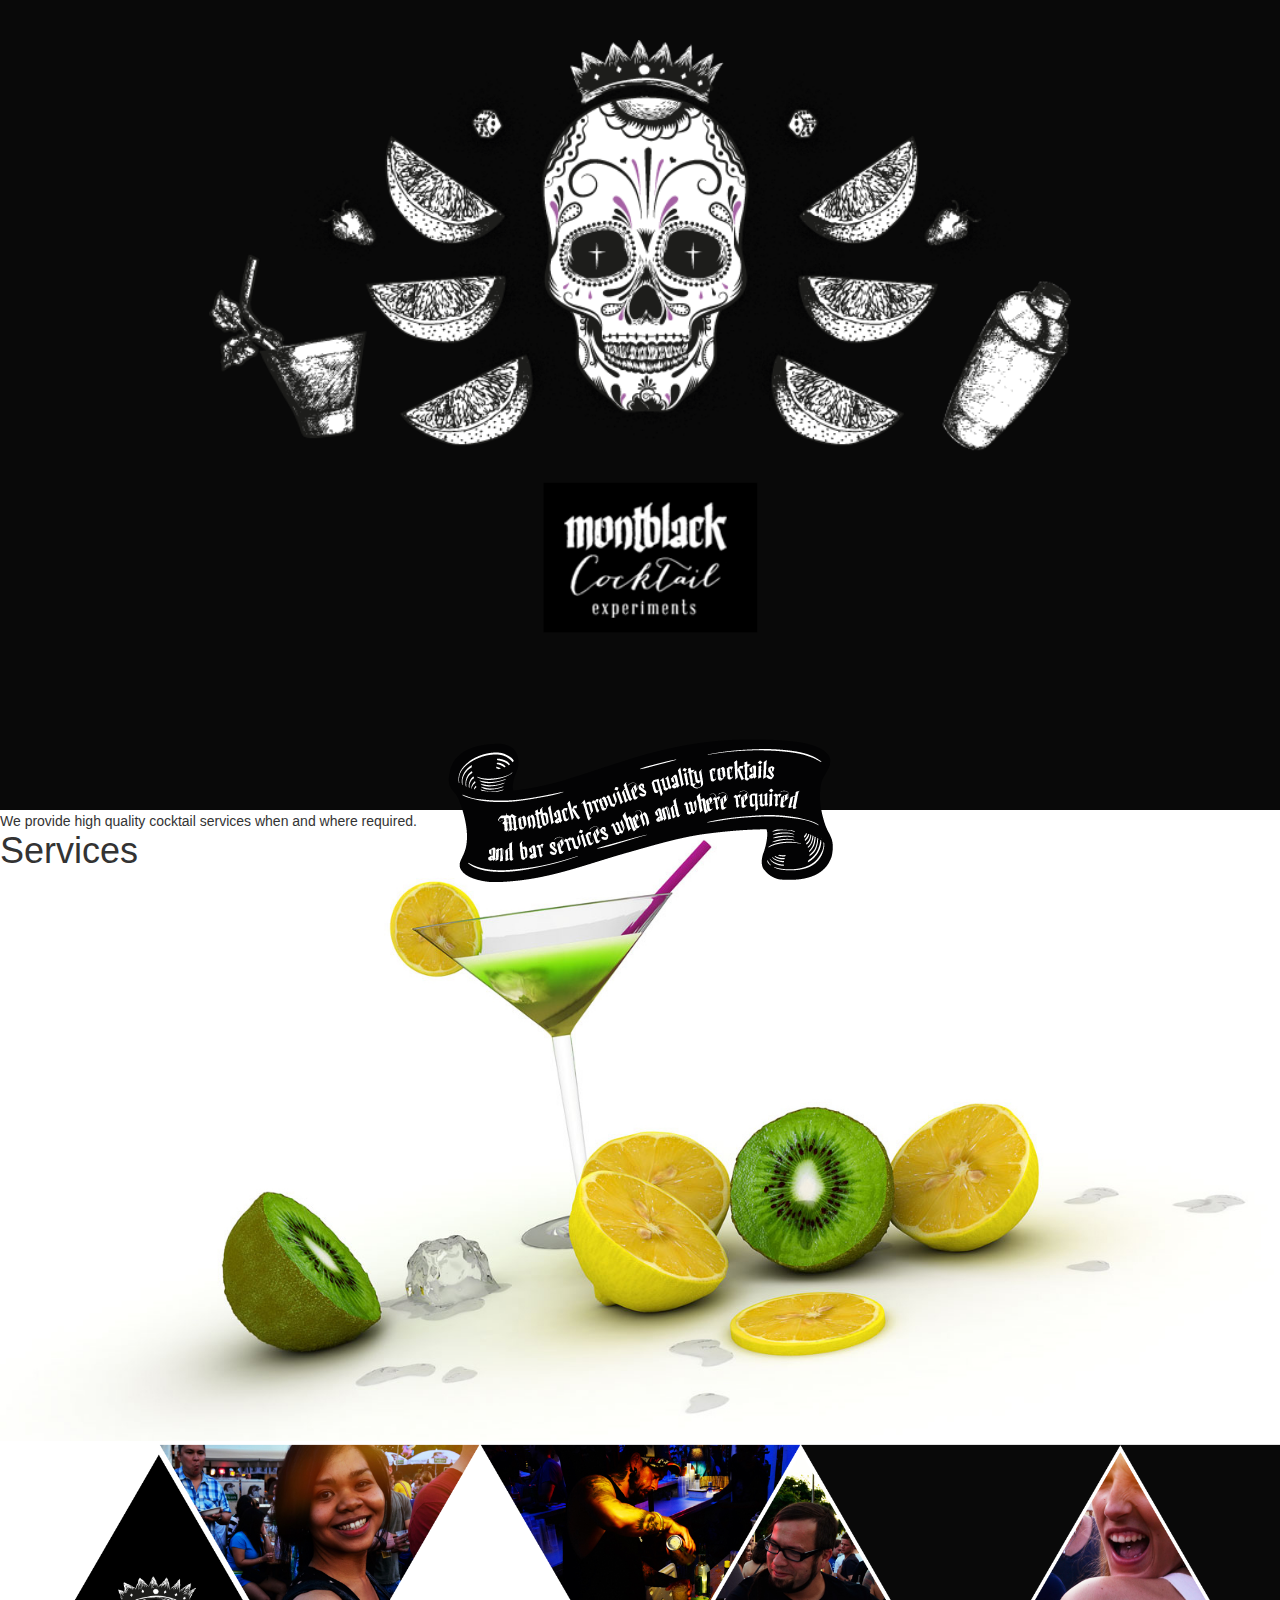
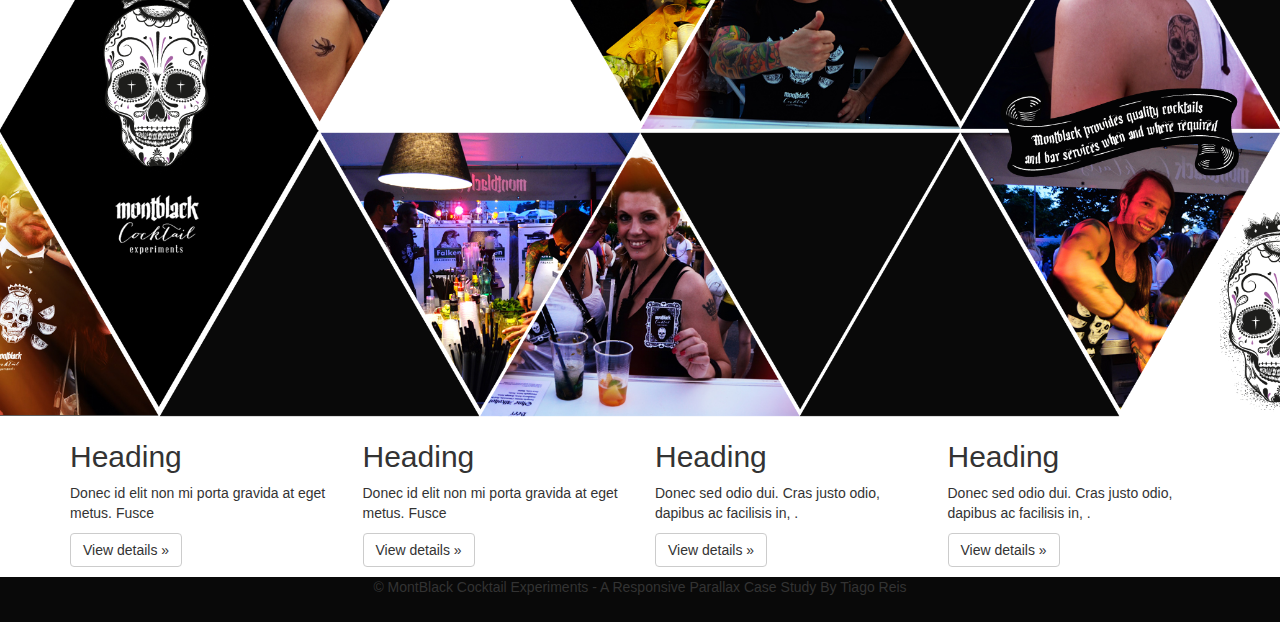
==== index.htm @ e60e5b27 "CSS Based Animations" ====
<!DOCTYPE html>
<html lang="en">
<head>
<meta charset="utf-8">
<meta http-equiv="X-UA-Compatible" content="IE=edge">
<meta name="viewport" content="width=device-width, initial-scale=1.0">
<meta name="description" content="">
<meta name="author" content="">
<link rel="shortcut icon" href="../../docs-assets/ico/favicon.png">

<title>Montblack - Cocktail Experiments</title>

<!-- Bootstrap core CSS -->
<link href="css/bootstrap.css" rel="stylesheet">
<!-- Custom styles for the parallax plug-in -->
<link href="css/parallax.css" rel="stylesheet">
<!-- Custom styles for this template -->
<link href="css/montblack.css" rel="stylesheet">


<!-- HTML5 shim and Respond.js IE8 support of HTML5 elements and media queries -->
<!--[if lt IE 9]>
      <script src="https://oss.maxcdn.com/libs/html5shiv/3.7.0/html5shiv.js"></script>
      <script src="https://oss.maxcdn.com/libs/respond.js/1.3.0/respond.min.js"></script>
    <![endif]-->
<!-- HTML5 shim, for IE6-8 support of HTML5 elements -->

</head>

<body>
	<!--  
    <div class="navbar navbar-inverse navbar-fixed-top" role="navigation">
      <div class="container">
        <div class="navbar-header">
          <button type="button" class="navbar-toggle" data-toggle="collapse" data-target=".navbar-collapse">
            <span class="sr-only">Toggle navigation</span>
            <span class="icon-bar"></span>
            <span class="icon-bar"></span>
            <span class="icon-bar"></span>
          </button>
          <a class="navbar-brand" href="#">Project name</a>
        </div>
        <div class="navbar-collapse collapse">
          <form class="navbar-form navbar-right" role="form">
            <div class="form-group">
              <input type="text" placeholder="Email" class="form-control">
            </div>
            <div class="form-group">
              <input type="password" placeholder="Password" class="form-control">
            </div>
            <button type="submit" class="btn btn-success">Sign in</button>
          </form>
        </div>
      </div>
    </div>
     -->

	<!-- Welcome Section -->
	<section class="parallax-window mb-section-home">
	
	</section>
	<div class="mb-separator-slogan"></div>

	<div class="parallax-window mb-section-services">
		<!-- Background Elements -->
		<div class="parallax-element mb-parallax-element-lemons" data-animations="(width,80,5,25,self);(left,35,25,45,parent_width);(top,-50,5,45,parent_height)" ></div>
		
		<div class="parallax-element">
			<h1> Services</h1>		
			<p>We provide high quality cocktail services when and where
				required.</p>
		</div>


		<!-- Foreground Elements -->
  	</div>
	
  <div class="mb-section-drinks"></div>
  <div class="parallax-window mb-section-impressions" data-full-width="true" data-bg-img-file-width="2062" data-bg-img-file-height="933"> </div>  
  <div class="mb-section-friends"></div>
  <div class="mb-section-contacts"></div>  

	<div class="container">
		<!-- Example row of columns -->
		<div class="row">
			<div class="col-md-3">
				<h2>Heading</h2>
				<p>Donec id elit non mi porta gravida at eget metus. Fusce
				</p>
				<p>
					<a class="btn btn-default" href="#" role="button">View details
						&raquo;</a>
				</p>
			</div>
			<div class="col-md-3">
				<h2>Heading</h2>
				<p>Donec id elit non mi porta gravida at eget metus. Fusce
				</p>
				<p>
					<a class="btn btn-default" href="#" role="button">View details
						&raquo;</a>
				</p>
			</div>
			<div class="col-md-3">
				<h2>Heading</h2>
				<p>Donec sed odio dui. Cras justo odio, dapibus ac facilisis in,
				.</p>
				<p>
					<a class="btn btn-default" href="#" role="button">View details
						&raquo;</a>
				</p>
			</div>
			<div class="col-md-3">
				<h2>Heading</h2>
				<p>Donec sed odio dui. Cras justo odio, dapibus ac facilisis in,
				.</p>
				<p>
					<a class="btn btn-default" href="#" role="button">View details
						&raquo;</a>
				</p>
			</div>
		</div>

		
	</div>
    <!-- /container -->

    
	    <footer>
			<p id="ft">&copy; MontBlack Cocktail Experiments - A Responsive Parallax Case Study By Tiago Reis </p>
		</footer>

	<!-- Bootstrap core JavaScript -->
	<!-- Placed at the end of the document so the pages load faster -->
	<script src="https://code.jquery.com/jquery-1.10.2.min.js"></script>
	<script src="js/coreFunctions.js"></script>
	<script src="js/bootstrap.min.js"></script>
	<!-- Parallax JavaScript -->
	<script src="js/parallax.js"></script>

</body>
</html>
---- css/parallax.css ----
html, body{ height: 100%; }
.parallax-window {
	position:relative;
	overflow: hidden;
	width: 100%;
}

.parallax-element,
.parallax-element *
{
	position:absolute;
	transform-origin:50% 50%;
	-ms-transform-origin:50% 50%; /* IE 9 */
	-webkit-transform-origin:50% 50%; /* Safari and Chrome */
}
.parallax-element {
	width:100%;
	height: 100%;
	top:0px;
	left:0px;
}
---- css/montblack.css ----
/*
 *
 * HOME SECTION
 *
 */

.mb-section-home,
.mb-separator-slogan {
	background-repeat: no-repeat;
	background-position:center;
}

.mb-section-home {
	background-color: #090909;
	background-image: url("../imgs/branding/logo-full.png");
	height: 90%;
	background-position: center 40px;
	background-size: auto 75%;
}

footer {
	background-color: #090909;
	height:5%;
	padding:0.5%%;
	text-align: center;
	}

/*
 *
 * SERVICES SECTION
 *
 */

.mb-section-services {
	height: 70%;
	margin-top: -71px;
	
}

.mb-parallax-element-lemons {
	background-image: url("../imgs/cocktails/cocktail-kiwi.jpg");
	background-repeat:no-repeat;
	background-size: 100%;
	height: 160%;
	width: 100%;
	top:0%;
	left:0%;
}

.mb-parallax-element-debug-top * { 
	top: 0%; 
	left: 5%;
	
	
}
.mb-parallax-element-debug-bottom * { 
	top: 90%; 
	left: 5%;
	
	
}

.mb-parallax-element-content-type-1 h1 { 
	font-size: 60px;
}

/*
 *
 * DRINKS SECTION
 *
 */


/*
 *
 * IMPRESSIONS SECTION
 *
 */

.mb-section-impressions {
	height: 100%;
	background-image: url("../imgs/impressionSectionBG.png");
	background-size: 100%;
}

/*
 *
 * FRIENDS SECTION
 *
 */
 
 /*
 *
 * CONTACTS SECTION
 *
 */


.mb-section-services2 {
	height: 400px;
}

.mb-separator-slogan {
	background-image: url("../imgs/branding/slogan.png");
	height:143px;
	margin-top: -71px;
	position:relative;
	z-index: 1;
}


.mb-section-black {
	background-color: #000;
	color: #fff;
}

.mb-section-white {
	background-color: #fff;
	color: #000;
}

/*
 * -------------------------------- *
 * -------------------------------- *
 * - XS Devices  - Phones (@media(max-width:767px) - bootstrap definition) 
 * -------------------------------- *
 * -------------------------------- *
 */

@media(max-width:767px) and (orientation:portrait) {

	.mb-section-home {
		 background-image: url("../imgs/branding/logo-skull.png");
		 background-size: auto 90%;
		 background-position: center 10px;
		 /*background-color: red;*/
		 /*height: 90%;*/
 	}
	
	.mb-separator-slogan {
		background-image: url("../imgs/branding/slogan.png");
		background-size: auto 100%;
		height:100px;
		margin-top: -50px;
	}
	
	.mb-section-services {
		margin-top: -50px;
		background-position: center;
		background-size: 100%;
		width:100%;
		/*height: 60%;*/
	}	
}

@media(max-width:767px) and (orientation:landscape) {
	
	.mb-section-home {
		background-size: auto 80%;
		background-position: center 10px;
		/*
		max-height: 270px; 
		min-height: 250px;
		
		background-color: orange;
		*/
	}
	
	.mb-separator-slogan {
		background-image: url("../imgs/branding/slogan.png");
		background-size: auto 100%;
		height:70px;
		margin-top: -35px;
	}
	
    .mb-section-services {
    	/*height: 300px;*/
		margin-top: -35px;
	}	

}

/* 
 * -------------------------------- *
 * -------------------------------- *
 * - S Devices - Tablet
 * -------------------------------- *
 * -------------------------------- *
 */
  
@media(min-width:768px){
	.mb-section-logo {
		/*background-color: yellow;*/
	}
}


/* L Devices -  Small Laptops - Tablets Landscape */
@media(min-width:992px){
	.mb-section-logo {
		/*background-color: green;*/
	}
}

/* XL Devices - Computer Screens */
@media(min-width:1200px){
	.mb-section-logo {
		/*background-color: blue;*/
	}
	
}
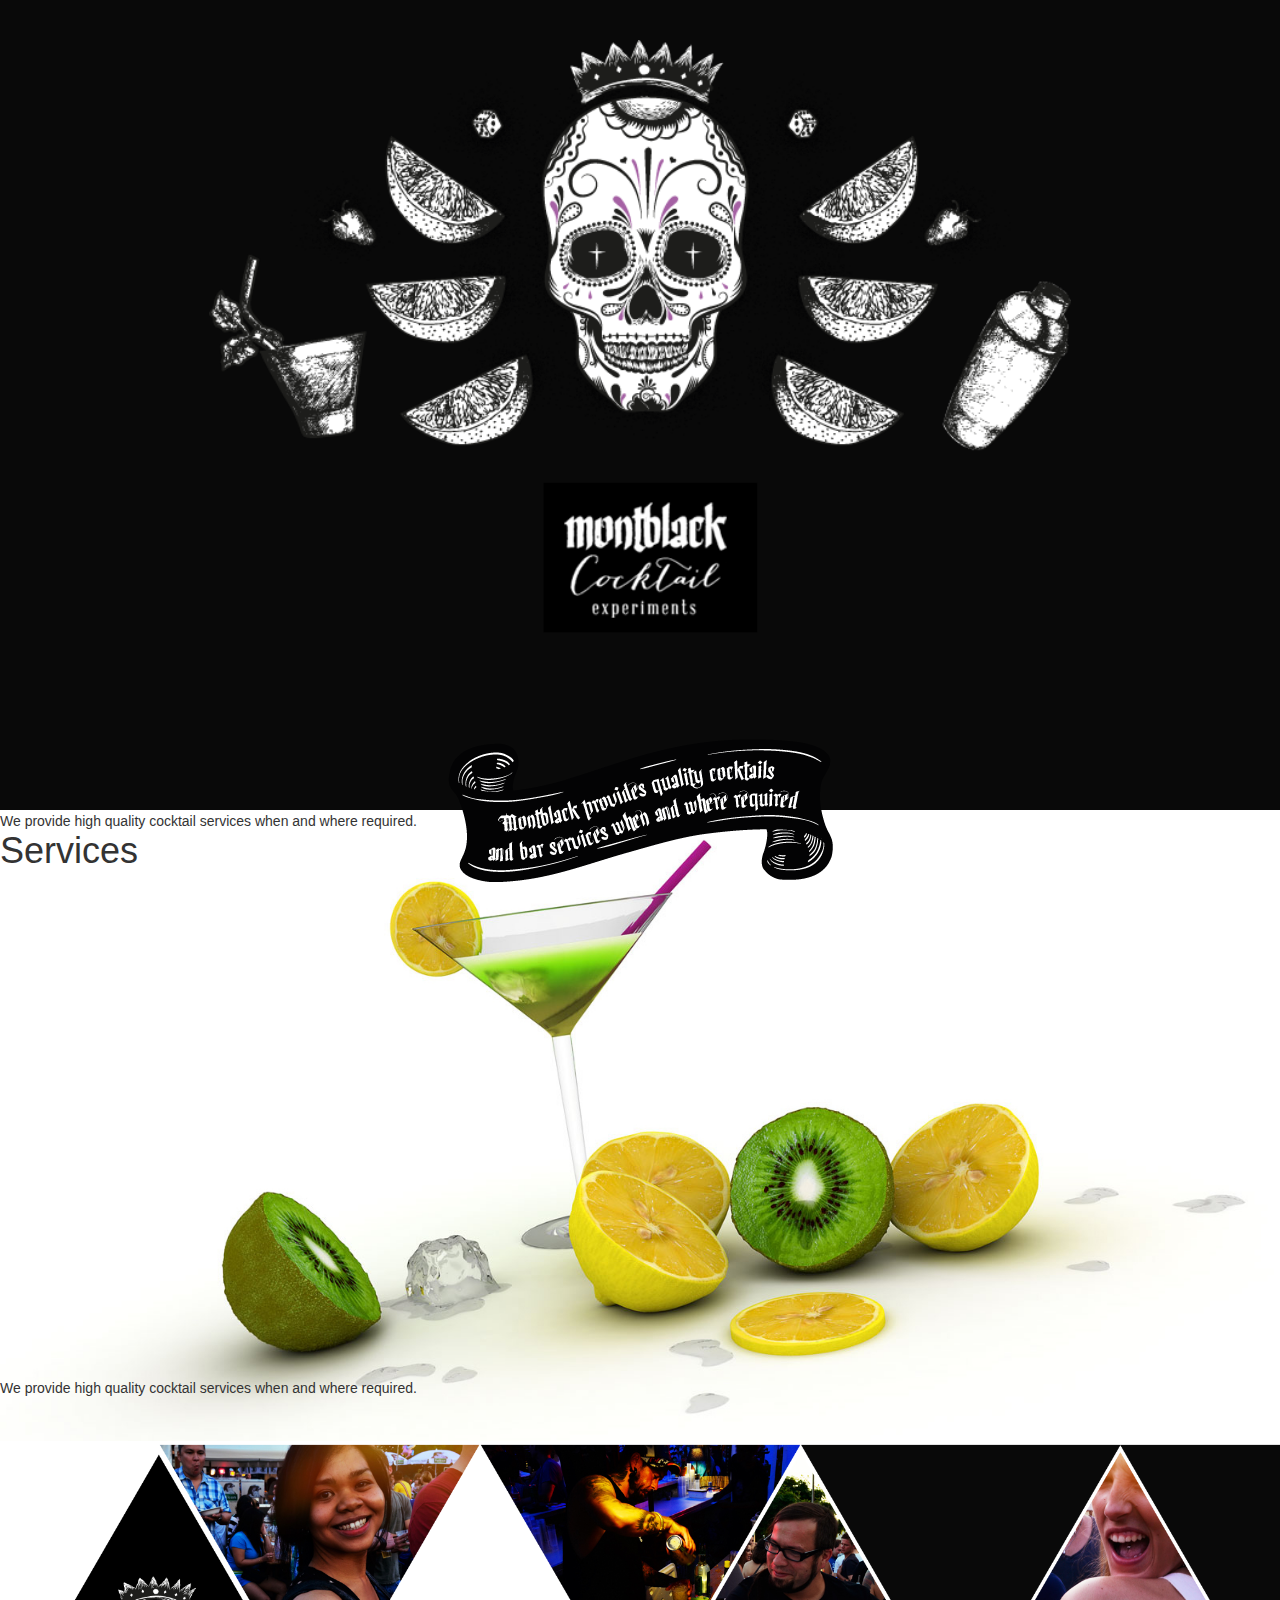
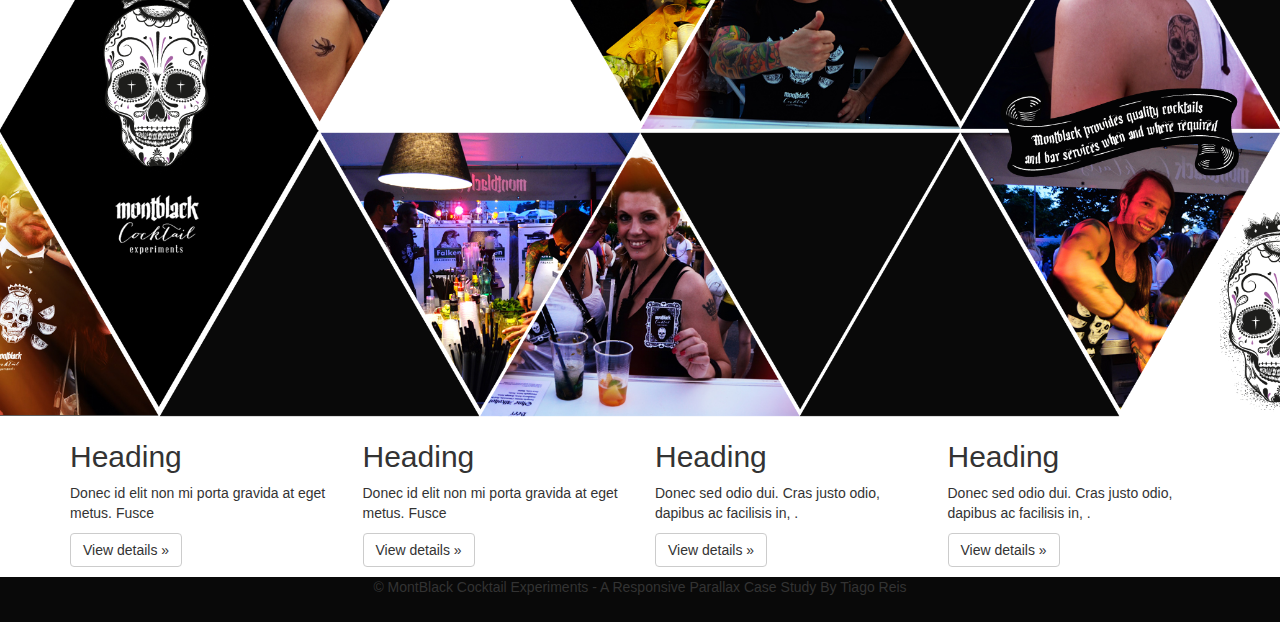
==== commit f31c3835: "Css animations, engine working" ====
--- a/index.htm
+++ b/index.htm
@@ -63,11 +63,14 @@
 
 	<div class="parallax-window mb-section-services">
 		<!-- Background Elements -->
-		<div class="parallax-element mb-parallax-element-lemons" data-animations="(width,80,5,25,self);(left,35,25,45,parent_width);(top,-50,5,45,parent_height)" ></div>
+		<div class="parallax-element mb-parallax-element-lemons" data-animations="(width,80,5,25,self);(left,34,25,45,parent_width);(top,-60,5,45,parent_height)" ></div>
 		
 		<div class="parallax-element">
-			<h1> Services</h1>		
-			<p>We provide high quality cocktail services when and where
+			<h1> Services</h1>
+			<p class="debug" style="top:0%;">We provide high quality cocktail services when and where
+				required.</p>
+						
+			<p class="debug" style="top:90%;">We provide high quality cocktail services when and where
 				required.</p>
 		</div>
 
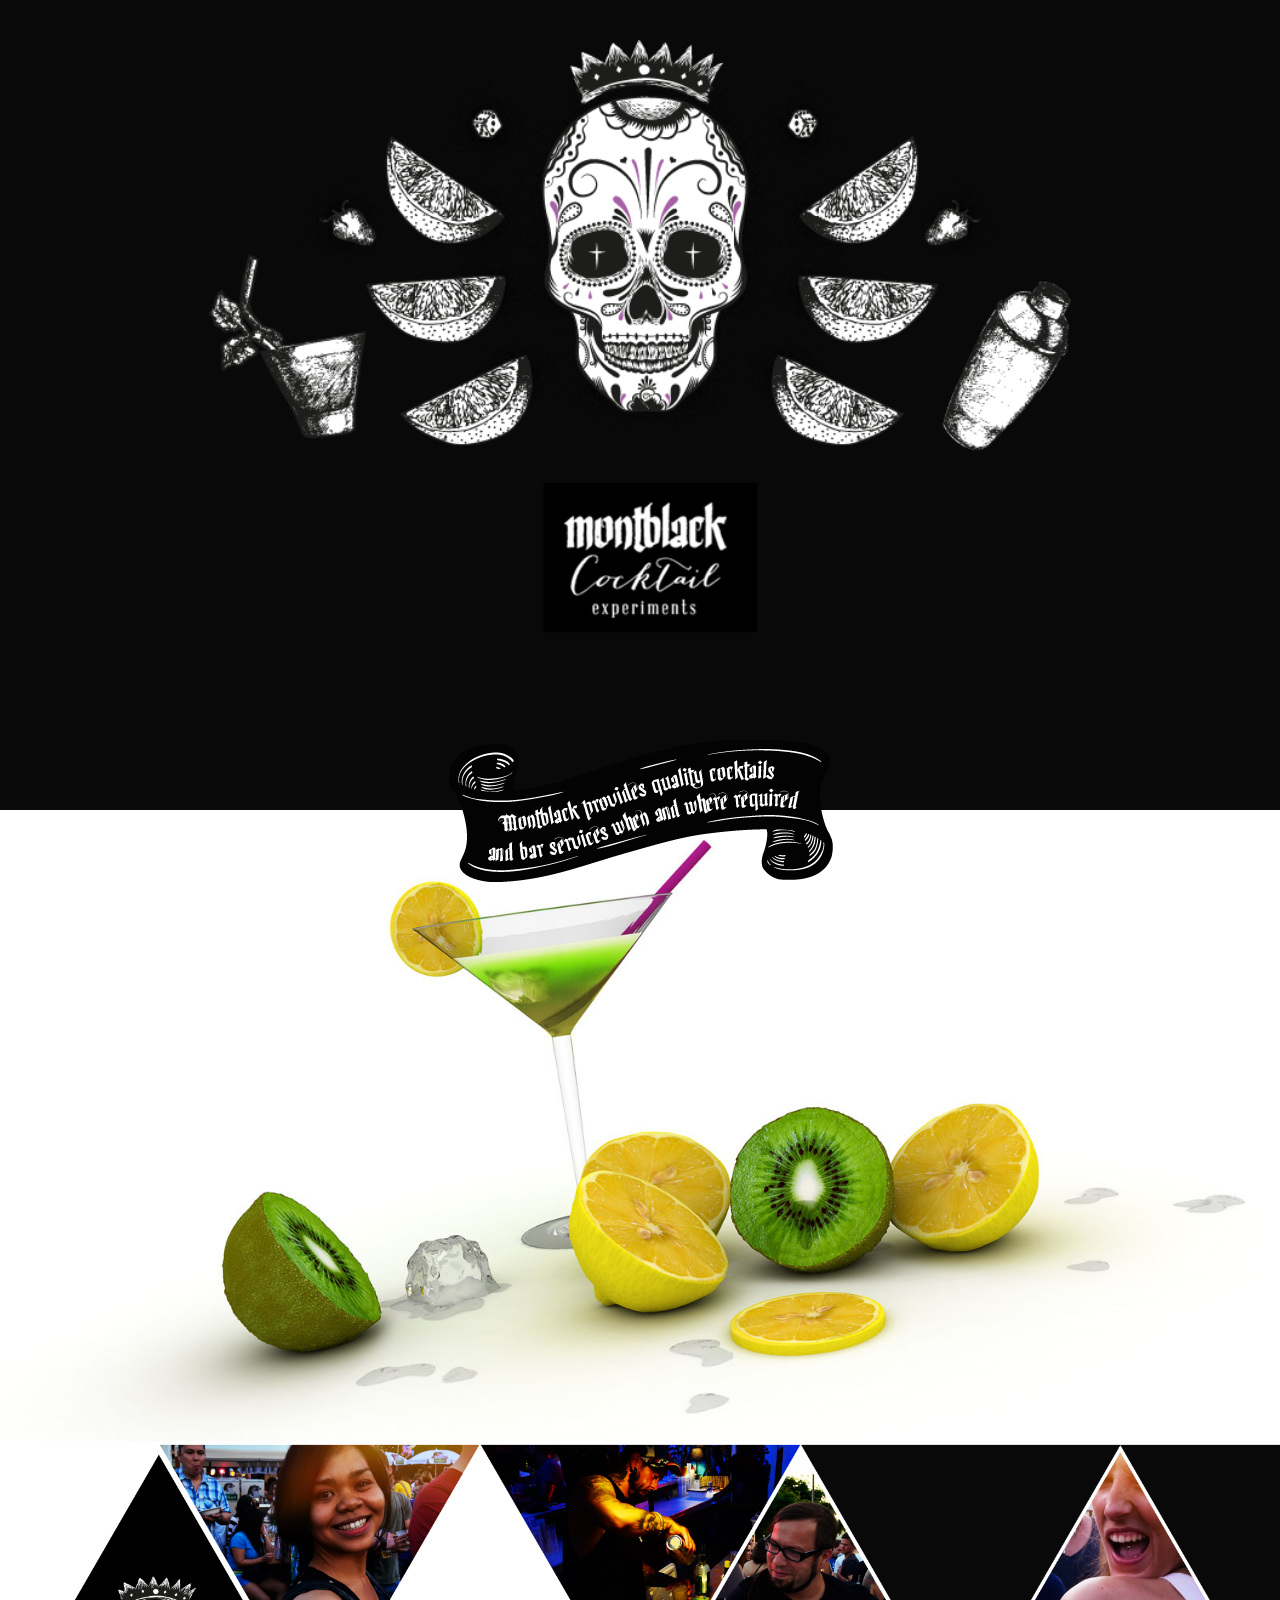
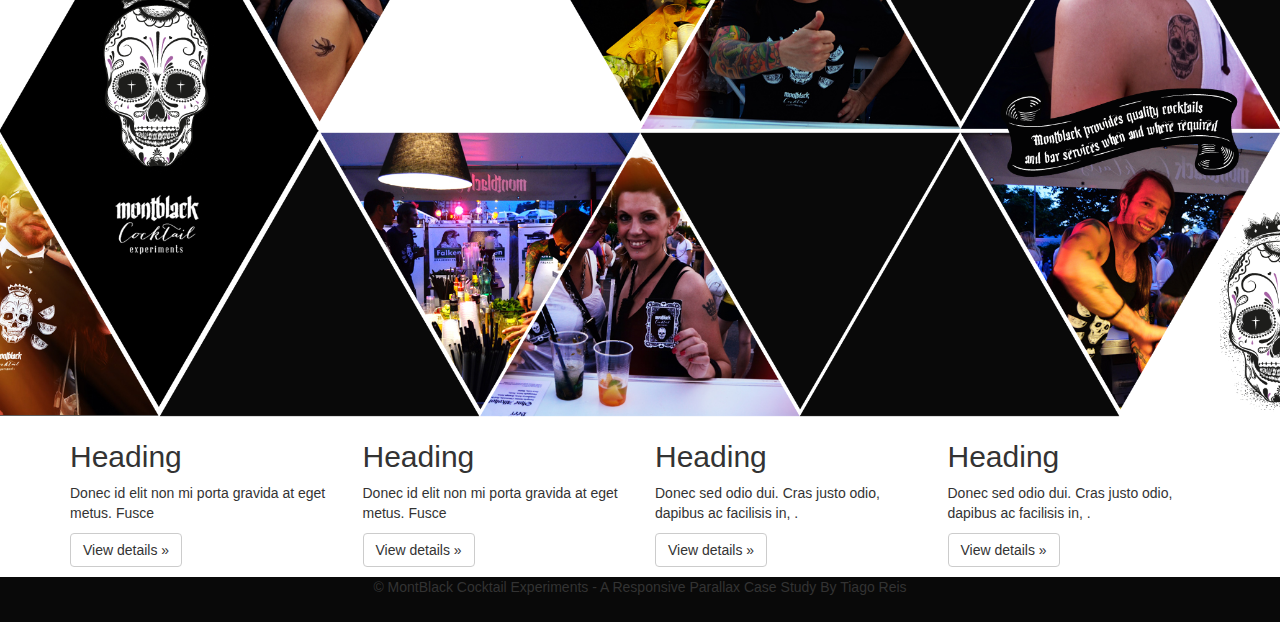
==== commit c1147e99: "Fixes" ====
--- a/index.htm
+++ b/index.htm
@@ -65,9 +65,9 @@
 		<!-- Background Elements -->
 		<div class="parallax-element mb-parallax-element-lemons" data-animations="(width,80,5,25,self);(left,34,25,45,parent_width);(top,-60,5,45,parent_height)" ></div>
 		
-		<div class="parallax-element">
+		<div class="parallax-element" style="left:-100%; top:3%;" data-animations="(left,101,25,45,parent_width)">
 			<h1> Services</h1>
-			<p class="debug" style="top:0%;">We provide high quality cocktail services when and where
+			<p class="debug" style="top:0%;" >We provide high quality cocktail services when and where
 				required.</p>
 						
 			<p class="debug" style="top:90%;">We provide high quality cocktail services when and where
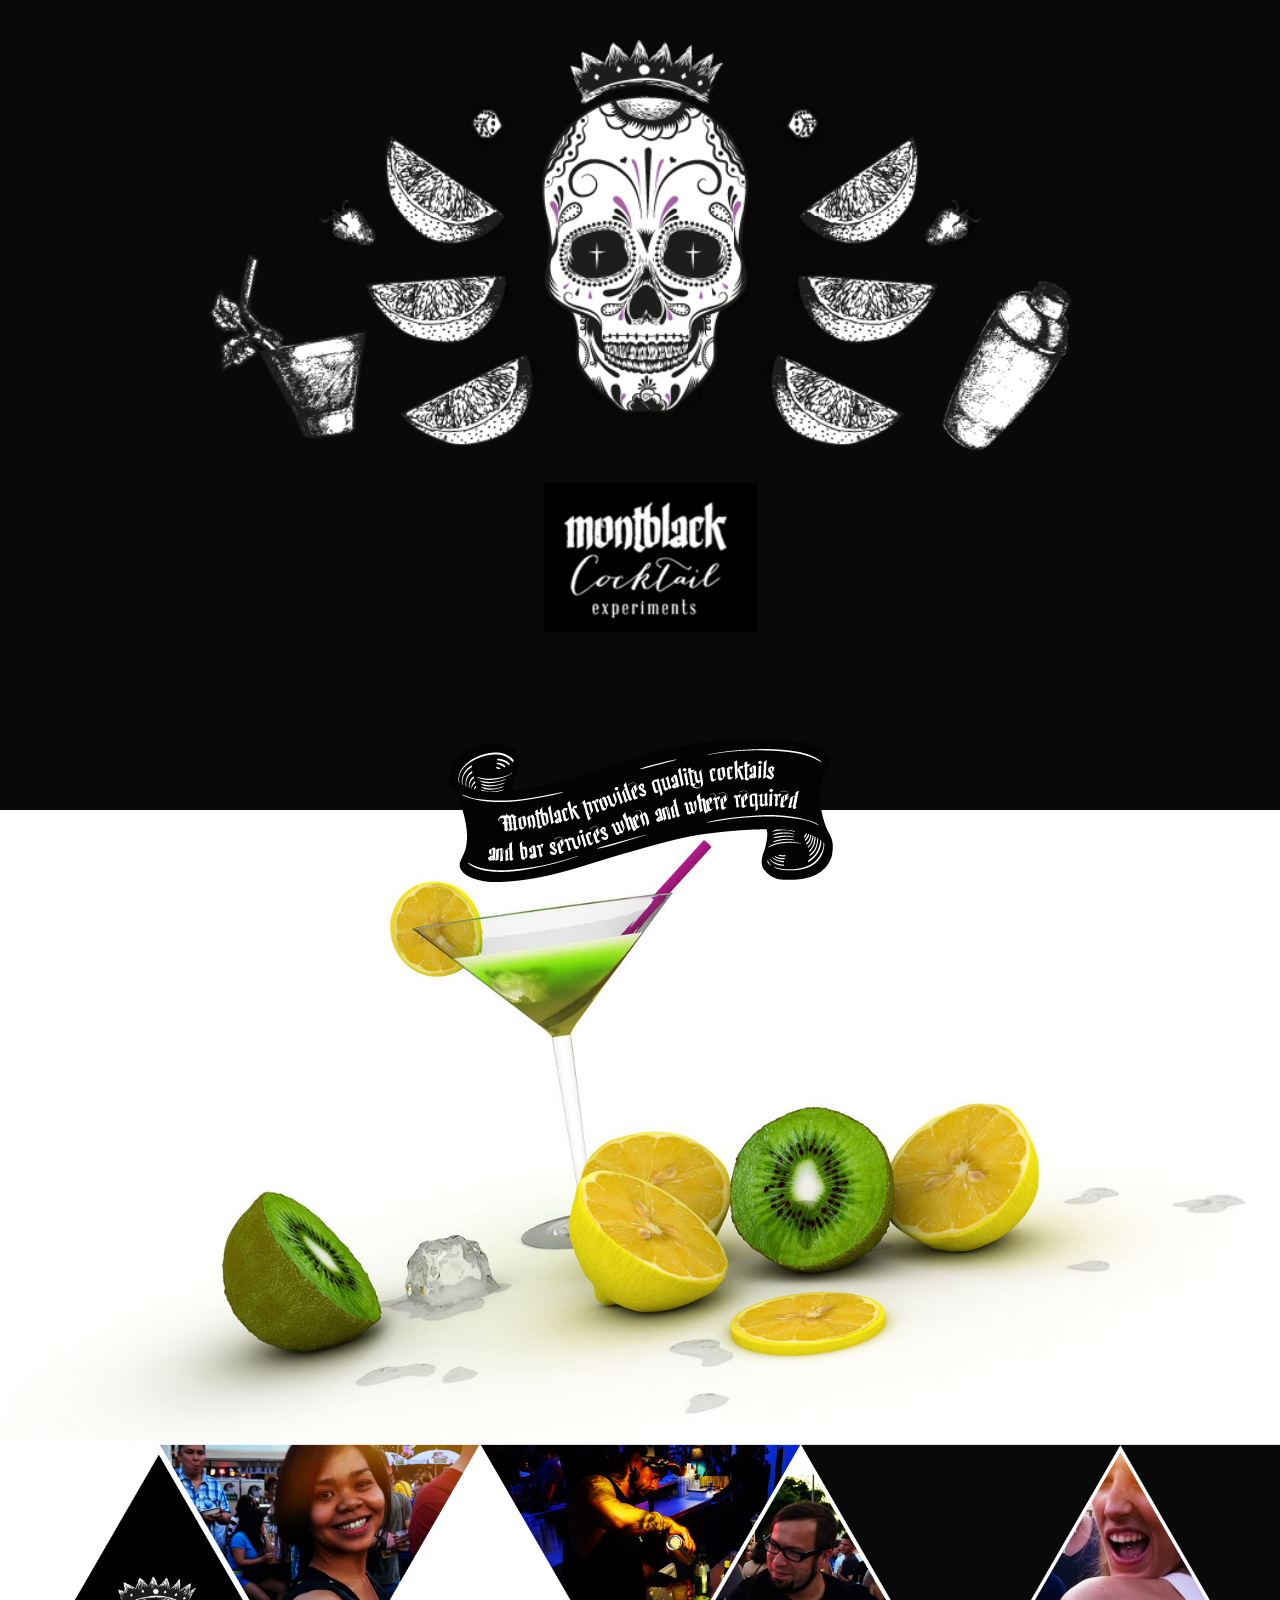
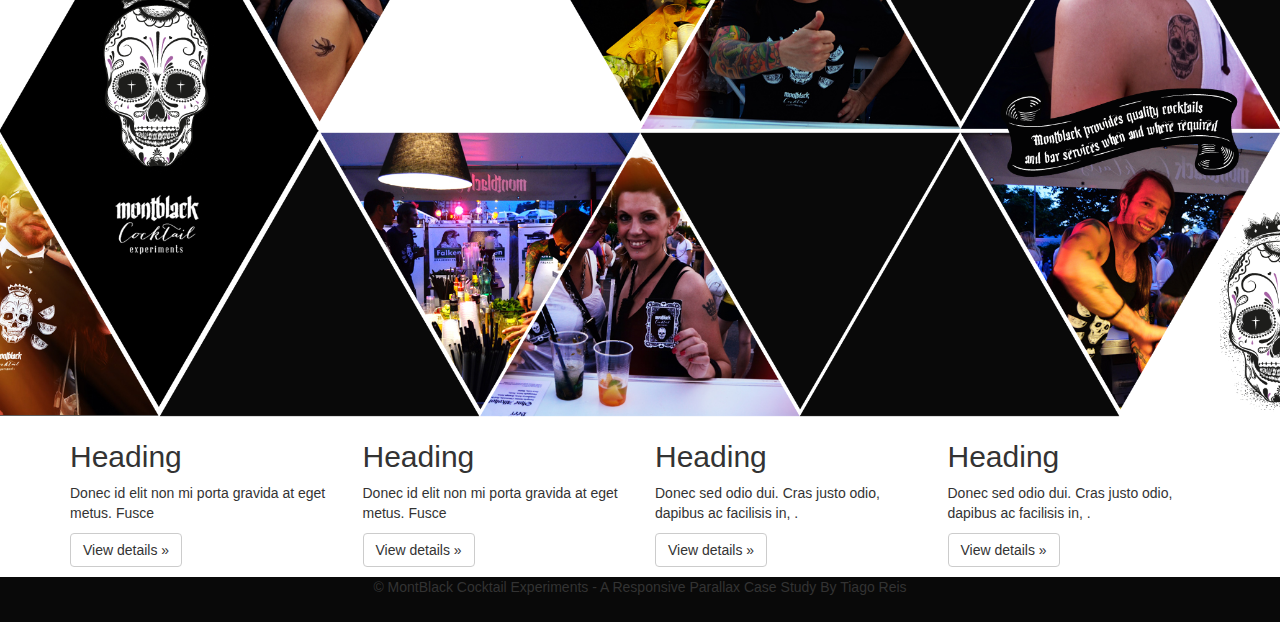
==== commit d0d5926c: "Android Fixes" ====
--- a/index.htm
+++ b/index.htm
@@ -63,7 +63,7 @@
 
 	<div class="parallax-window mb-section-services">
 		<!-- Background Elements -->
-		<div class="parallax-element mb-parallax-element-lemons" data-animations="(width,80,5,25,self);(left,34,25,45,parent_width);(top,-60,5,45,parent_height)" ></div>
+		<div class="parallax-element mb-parallax-element-lemons" data-animations="(width,80,25,35,self);(left,34,25,45,parent_width);(top,-20,5,45,parent_width)" ></div>
 		
 		<div class="parallax-element" style="left:-100%; top:3%;" data-animations="(left,101,25,45,parent_width)">
 			<h1> Services</h1>
--- a/css/parallax.css
+++ b/css/parallax.css
@@ -9,14 +9,14 @@
 .parallax-element *
 {
 	position:absolute;
-	transform-origin:50% 50%;
+	 transform-origin:50% 50%;
 	-ms-transform-origin:50% 50%; /* IE 9 */
 	-webkit-transform-origin:50% 50%; /* Safari and Chrome */
 }
 .parallax-element {
 	width:100%;
 	height: 100%;
-	top:0px;
-	left:0px;
+	top:0%;
+	left:0%;
 }
 
--- a/css/montblack.css
+++ b/css/montblack.css
@@ -39,13 +39,14 @@
 }
 
 .mb-parallax-element-lemons {
+	top:0%;
+	left:0%;
+	height: 150%;
+	width: 100%;
 	background-image: url("../imgs/cocktails/cocktail-kiwi.jpg");
 	background-repeat:no-repeat;
 	background-size: 100%;
-	height: 160%;
-	width: 100%;
-	top:0%;
-	left:0%;
+	
 }
 
 .mb-parallax-element-debug-top * { 
@@ -128,7 +129,7 @@
  * -------------------------------- *
  */
 
-@media(max-width:767px) and (orientation:portrait) {
+@media (min-width:0px) and (max-width:767px) {
 
 	.mb-section-home {
 		 background-image: url("../imgs/branding/logo-skull.png");
@@ -150,36 +151,12 @@
 		background-position: center;
 		background-size: 100%;
 		width:100%;
-		/*height: 60%;*/
-	}	
-}
-
-@media(max-width:767px) and (orientation:landscape) {
-	
-	.mb-section-home {
-		background-size: auto 80%;
-		background-position: center 10px;
-		/*
-		max-height: 270px; 
-		min-height: 250px;
-		
-		background-color: orange;
-		*/
-	}
-	
-	.mb-separator-slogan {
-		background-image: url("../imgs/branding/slogan.png");
-		background-size: auto 100%;
-		height:70px;
-		margin-top: -35px;
-	}
-	
-    .mb-section-services {
-    	/*height: 300px;*/
-		margin-top: -35px;
+		height: 70%;
 	}	
 
 }
+
+
 
 /* 
  * -------------------------------- *
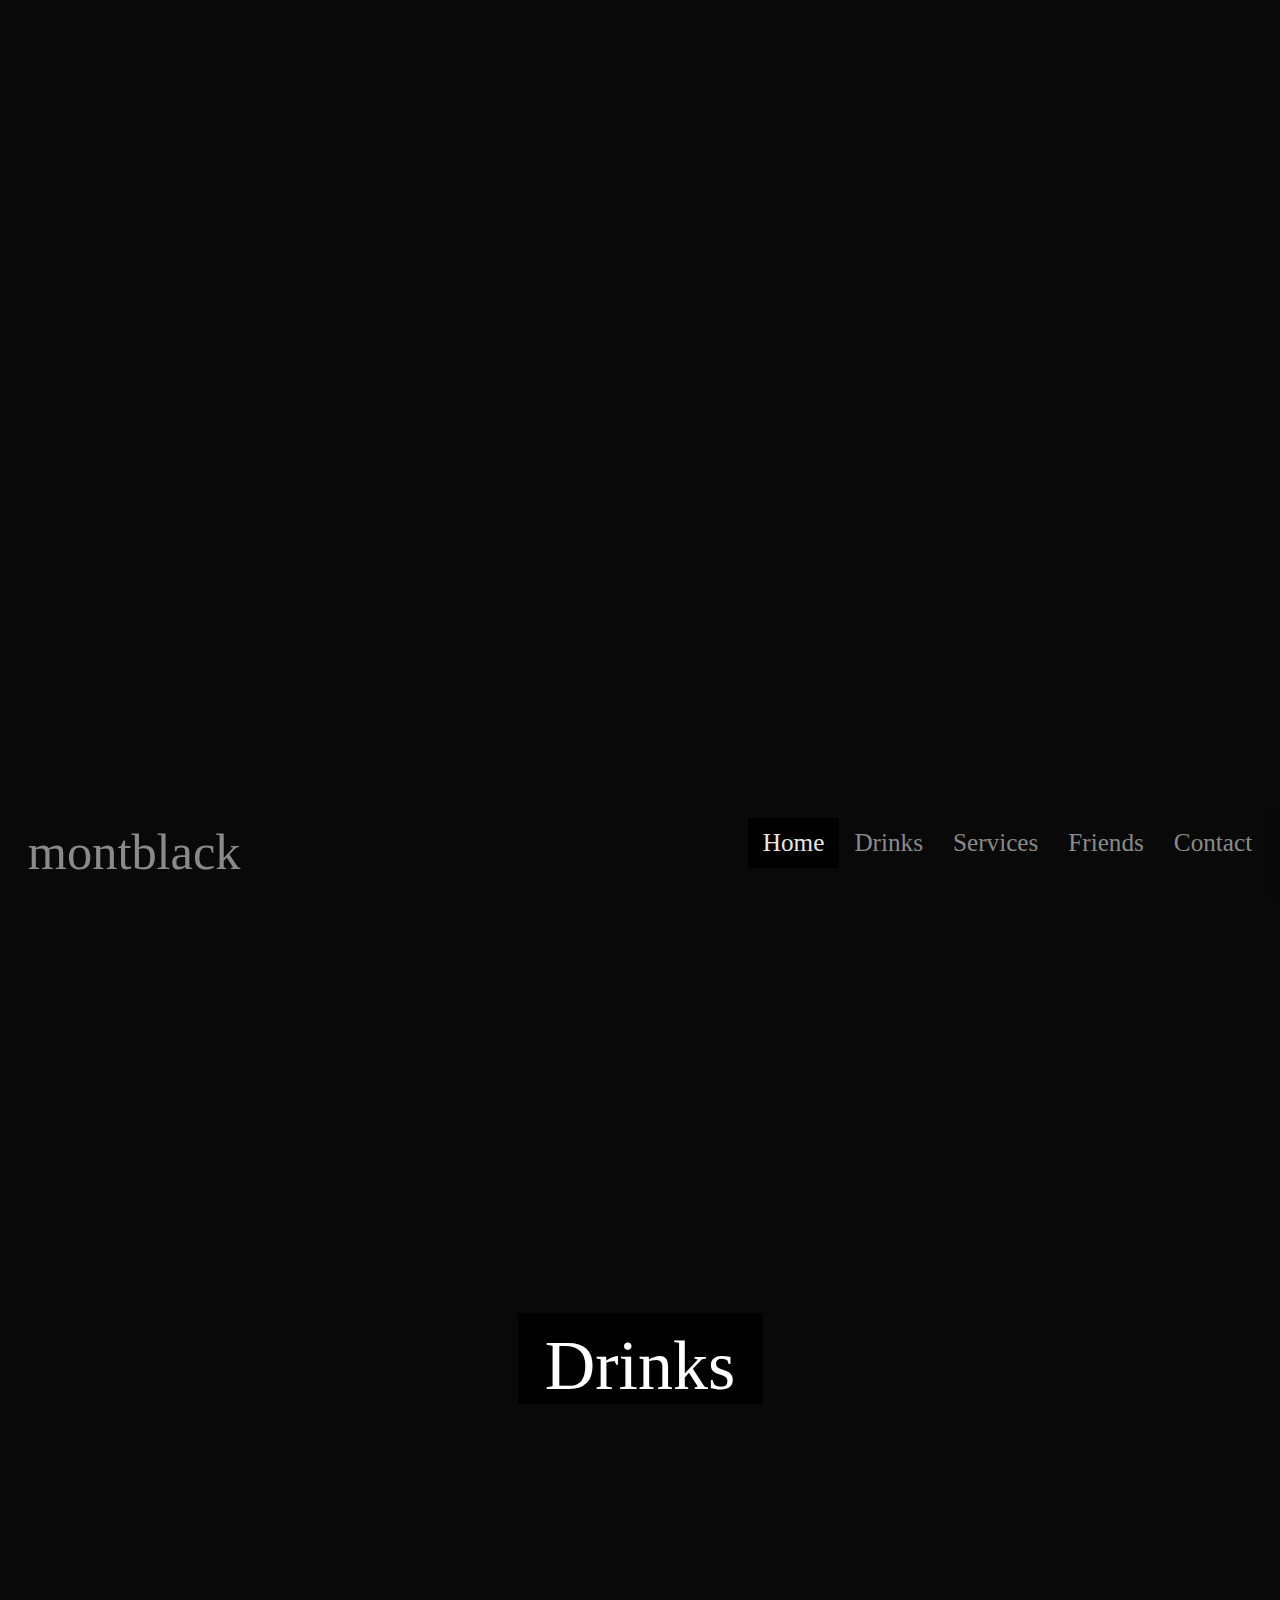
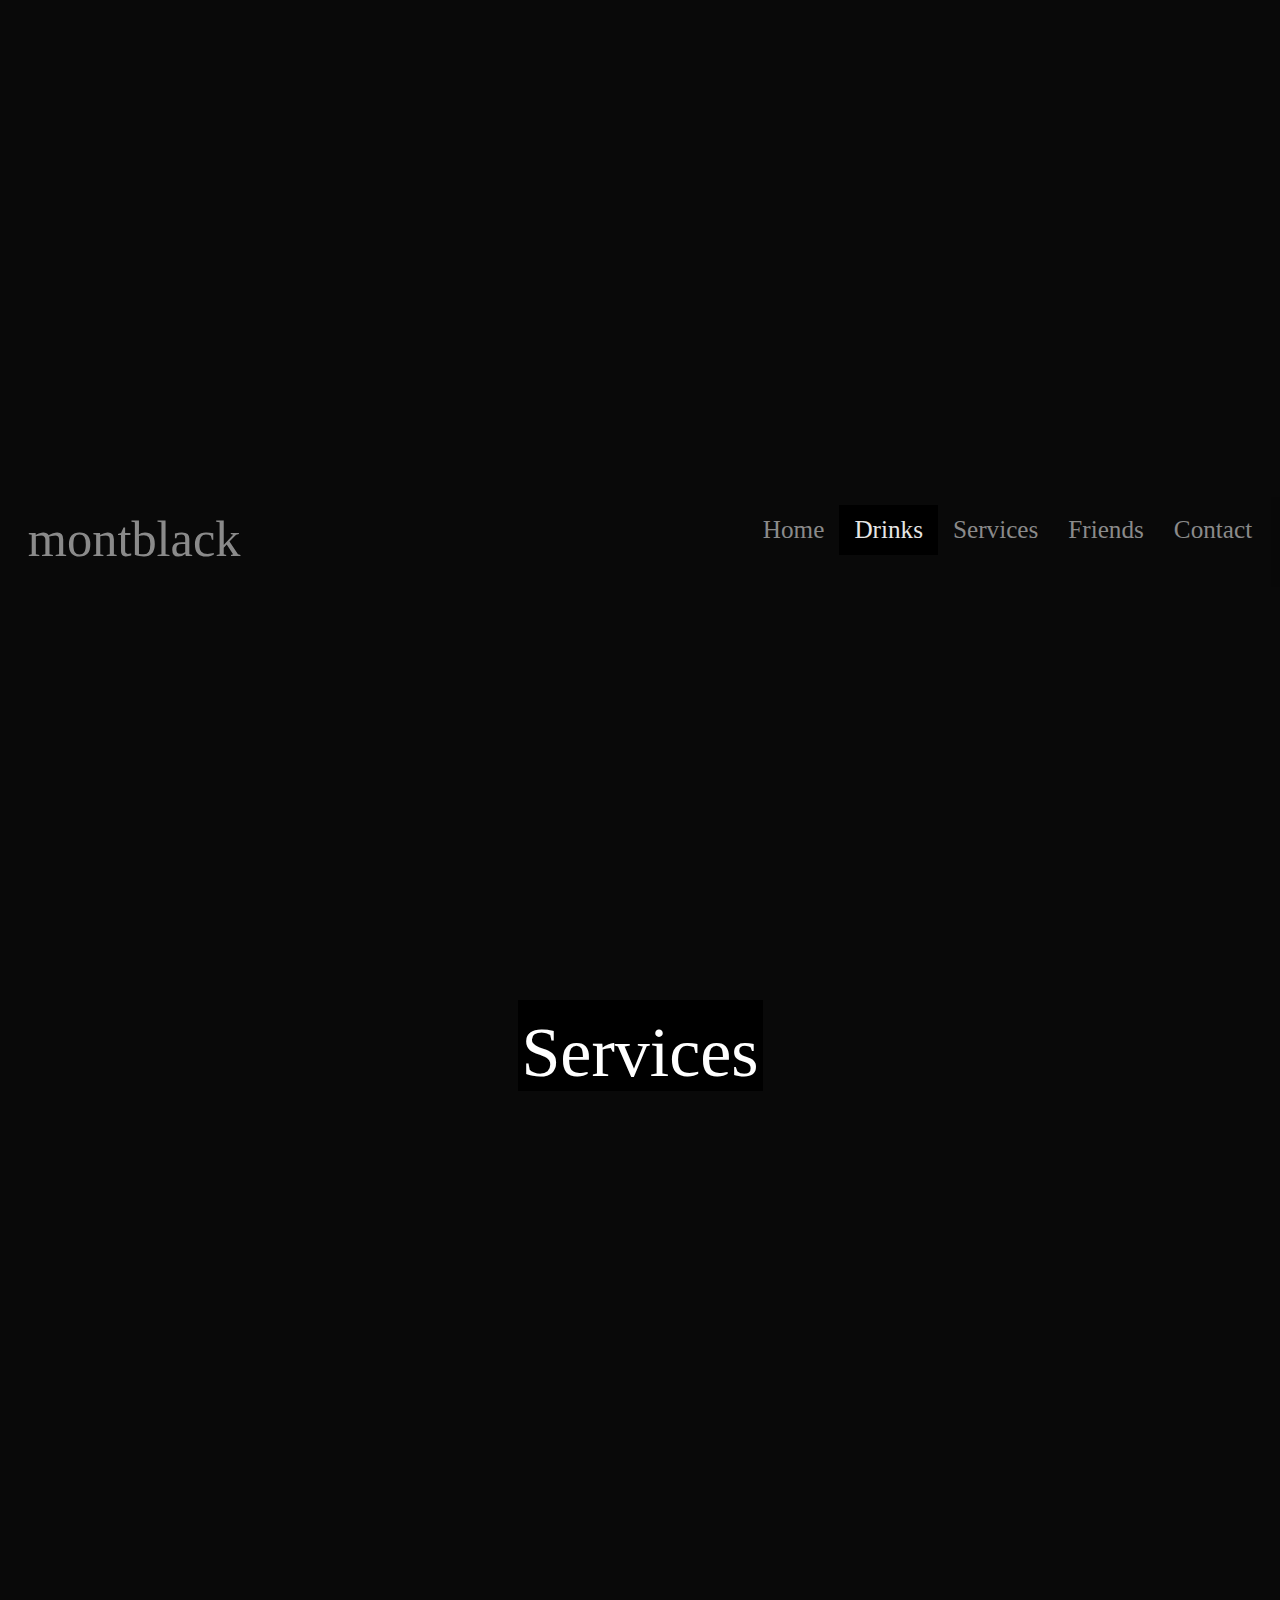
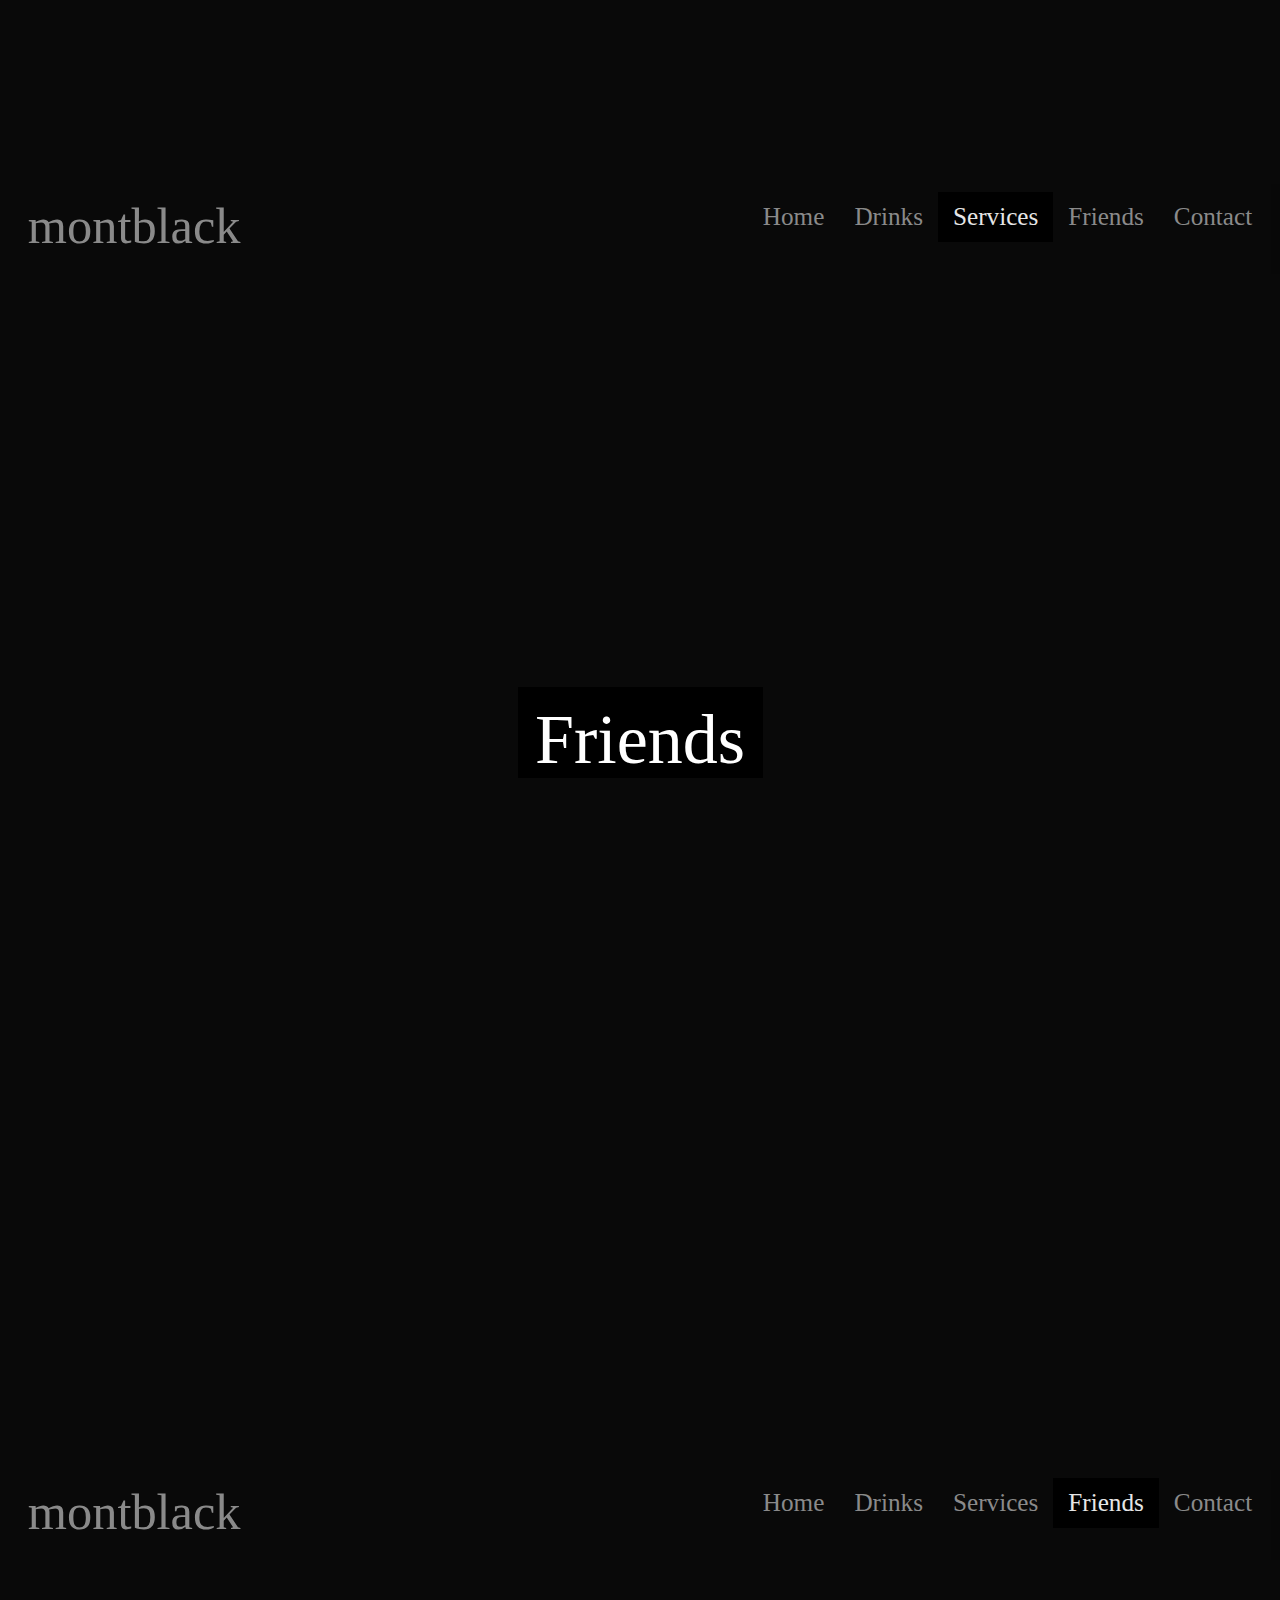
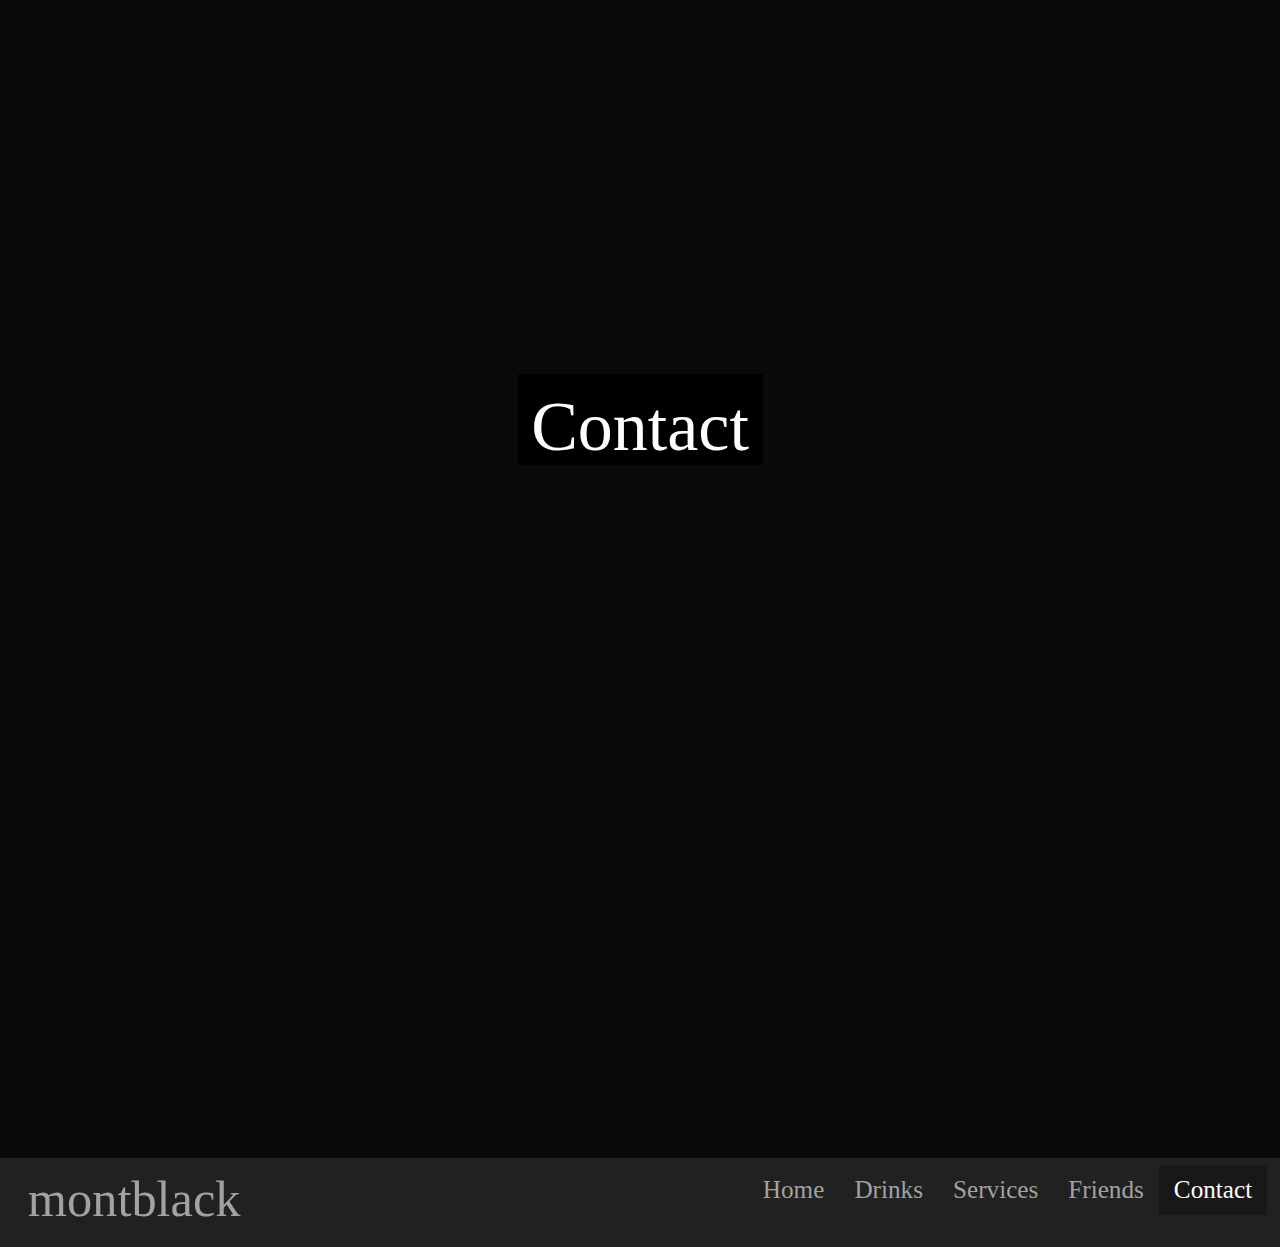
==== commit ae0d8721: "OnGoing Layout changes, video integration, very unstable, responsiveness not accounted for yet" ====
--- a/index.htm
+++ b/index.htm
@@ -28,111 +28,118 @@
 </head>
 
 <body>
-	<!--  
-    <div class="navbar navbar-inverse navbar-fixed-top" role="navigation">
-      <div class="container">
-        <div class="navbar-header">
-          <button type="button" class="navbar-toggle" data-toggle="collapse" data-target=".navbar-collapse">
-            <span class="sr-only">Toggle navigation</span>
-            <span class="icon-bar"></span>
-            <span class="icon-bar"></span>
-            <span class="icon-bar"></span>
-          </button>
-          <a class="navbar-brand" href="#">Project name</a>
-        </div>
-        <div class="navbar-collapse collapse">
-          <form class="navbar-form navbar-right" role="form">
-            <div class="form-group">
-              <input type="text" placeholder="Email" class="form-control">
-            </div>
-            <div class="form-group">
-              <input type="password" placeholder="Password" class="form-control">
-            </div>
-            <button type="submit" class="btn btn-success">Sign in</button>
-          </form>
-        </div>
-      </div>
-    </div>
-     -->
-
-	<!-- Welcome Section -->
+	
+	
+	
+	<!-- Home Section -->
+	<a name="home"></a>
 	<section class="parallax-window mb-section-home">
-	
-	</section>
-	<div class="mb-separator-slogan"></div>
-
-	<div class="parallax-window mb-section-services">
-		<!-- Background Elements -->
-		<div class="parallax-element mb-parallax-element-lemons" data-animations="(width,80,25,35,self);(left,34,25,45,parent_width);(top,-20,5,45,parent_width)" ></div>
-		
-		<div class="parallax-element" style="left:-100%; top:3%;" data-animations="(left,101,25,45,parent_width)">
-			<h1> Services</h1>
-			<p class="debug" style="top:0%;" >We provide high quality cocktail services when and where
-				required.</p>
-						
-			<p class="debug" style="top:90%;">We provide high quality cocktail services when and where
-				required.</p>
-		</div>
-
-
-		<!-- Foreground Elements -->
-  	</div>
-	
-  <div class="mb-section-drinks"></div>
-  <div class="parallax-window mb-section-impressions" data-full-width="true" data-bg-img-file-width="2062" data-bg-img-file-height="933"> </div>  
-  <div class="mb-section-friends"></div>
-  <div class="mb-section-contacts"></div>  
-
-	<div class="container">
-		<!-- Example row of columns -->
-		<div class="row">
-			<div class="col-md-3">
-				<h2>Heading</h2>
-				<p>Donec id elit non mi porta gravida at eget metus. Fusce
-				</p>
-				<p>
-					<a class="btn btn-default" href="#" role="button">View details
-						&raquo;</a>
-				</p>
-			</div>
-			<div class="col-md-3">
-				<h2>Heading</h2>
-				<p>Donec id elit non mi porta gravida at eget metus. Fusce
-				</p>
-				<p>
-					<a class="btn btn-default" href="#" role="button">View details
-						&raquo;</a>
-				</p>
-			</div>
-			<div class="col-md-3">
-				<h2>Heading</h2>
-				<p>Donec sed odio dui. Cras justo odio, dapibus ac facilisis in,
-				.</p>
-				<p>
-					<a class="btn btn-default" href="#" role="button">View details
-						&raquo;</a>
-				</p>
-			</div>
-			<div class="col-md-3">
-				<h2>Heading</h2>
-				<p>Donec sed odio dui. Cras justo odio, dapibus ac facilisis in,
-				.</p>
-				<p>
-					<a class="btn btn-default" href="#" role="button">View details
-						&raquo;</a>
-				</p>
-			</div>
-		</div>
-
-		
-	</div>
-    <!-- /container -->
-
-    
-	    <footer>
-			<p id="ft">&copy; MontBlack Cocktail Experiments - A Responsive Parallax Case Study By Tiago Reis </p>
-		</footer>
-
+		<div id="logo"> </div>
+	</section>
+	
+	<!-- Navigation -->
+	<nav class="navbar navbar-inverse" data-active="home" role="navigation"> </nav>
+	
+	<!-- Separator Mission -->
+	<section class="parallax-window mb-section-video">
+	<!-- Video Container -->
+	
+	<div id="bg-video-container"  class="parallax-element mb-parallax-element-video"  data-animations="(top,-50,20,80,parent_width)">
+		<video autoplay loop muted>
+			<source src="video/bgvideo.mp4" type="video/mp4">
+			<source src="bgvideo.webm" type="video/webm">
+		</video>
+	</div>
+	</section>
+	
+	
+	<!-- Drinks Section -->
+	<a name="drinks"></a>
+	<section class="parallax-window mb-section-drinks">
+		<h1>Drinks</h1>
+	</section>
+	
+	
+	<!-- Navigation -->
+	<nav class="navbar navbar-inverse navbar-section-drinks" data-active="drinks" role="navigation"> </nav>
+	
+	<!-- Separator Instagram Links #MontblackDrinks -->
+	<section class="parallax-window mb-section-video mb-section-video-drinks">
+	<!-- Video Container -->
+	<div id="bg-video-container"  class="parallax-element mb-parallax-element-video"  data-animations="(top,-50,20,80,parent_width)">
+		<video autoplay loop muted>
+			<source src="video/bgvideo.mp4" type="video/mp4">
+			<source src="bgvideo.webm" type="video/webm">
+		</video>
+	</div>
+	</section>
+	
+	
+	<!-- Services Section -->
+	<a name="services"></a>
+	<section class="parallax-window mb-section-services">
+		<h1>Services</h1>
+	</section>
+	
+	<!-- Navigation -->
+	<nav class="navbar navbar-inverse navbar-section-services" data-active="services" role="navigation"> </nav>
+	
+	<!-- Separator Instagram Links #MontblackEvents -->
+	<section class="parallax-window mb-section-video mb-section-video mb-section-video-services">
+	<!-- Video Container -->
+	<div id="bg-video-container"  class="parallax-element mb-parallax-element-video"  data-animations="(top,-50,20,80,parent_width)">
+		<video autoplay loop muted>
+			<source src="video/bgvideo.mp4" type="video/mp4">
+			<source src="bgvideo.webm" type="video/webm">
+		</video>
+	</div>
+	</section>
+	
+	<!-- Friends Section -->
+	<a name="friends"></a>
+	<section class="parallax-window mb-section-friends"> 
+		<h1>Friends</h1>
+	</section>
+
+	<!-- Navigation -->
+	<nav class="navbar navbar-inverse navbar-section-friends" data-active="friends" role="navigation"> </nav>
+	
+	<!-- Separator Instagram/Facebook #MontblackFriends -->
+	<section class="parallax-window mb-section-video mb-section-video-friends">
+	<!-- Video Container -->
+	<div id="bg-video-container"  class="parallax-element mb-parallax-element-video"  data-animations="(top,-50,20,80,parent_width)">
+		<video autoplay loop muted>
+			<source src="video/bgvideo.mp4" type="video/mp4">
+			<source src="bgvideo.webm" type="video/webm">
+		</video>
+	</div>
+	</section>
+	
+  <!-- Contacts Section -->
+  <a name="contacts"></a>
+  <section class="parallax-window mb-section-contacts">
+  	<h1>Contact</h1>
+  </section>  
+
+ 
+ <!-- Navigation -->
+ <nav class="navbar navbar-inverse navbar-section-contacts" data-active="contacts" role="navigation"> </nav>
+   
+
+  
+  <!-- Footer -->
+  
+  <!-- 
+   <footer>
+	 <p id="ft">&copy; MontBlack Cocktail Experiments </p>
+	  
+   </footer>
+  -->
+   
+   
+   
+   
+   
 	<!-- Bootstrap core JavaScript -->
 	<!-- Placed at the end of the document so the pages load faster -->
 	<script src="https://code.jquery.com/jquery-1.10.2.min.js"></script>
@@ -140,6 +147,134 @@
 	<script src="js/bootstrap.min.js"></script>
 	<!-- Parallax JavaScript -->
 	<script src="js/parallax.js"></script>
-
+	<script>
+	 $(function() {
+			
+		 
+		 	//NAVVV
+		 	$(".navbar").each(function () { 
+		 		alert($(this).attr("data-active"));
+		 		
+		 		activeString = "class='active'";
+		 		unactiveString = "";
+		 		
+		 		$(this).append(
+		 			 "<!-- Brand and toggle get grouped for better mobile display -->"
+		 			+"<div class='navbar-header'>"
+		 			/*+    "<button type='button' class='navbar-toggle' data-toggle='collapse' data-target='#bs-example-navbar-collapse-1'>"
+		 			+      "<span class='sr-only'>Toggle navigation</span>"
+		 			+      "<span class='icon-bar'></span>"
+		 			+      "<span class='icon-bar'></span>"
+		 			+      "<span class='icon-bar'></span>"
+		 			+    "</button>"*/
+		 			+    "<a class='navbar-brand' href='#''>montblack</a>"
+		 			+  "</div>"
+		 			
+		 			+  "<!-- Collect the nav links, forms, and other content for toggling -->"
+		 			+  "<div class='collapse navbar-collapse' id='bs-example-navbar-collapse-1'>"
+		 			+    "<ul class='nav navbar-nav navbar-right'>"
+		 			+      "<li "+ (($(this).attr("data-active") == "home")?activeString:unactiveString) +"><a class='menu-link' href='#home'>Home</a></li>"
+		 			+      "<li "+ (($(this).attr("data-active") == "drinks")?activeString:unactiveString) +"><a class='menu-link' href='#drinks'>Drinks</a></li>"
+		 			+      "<li "+ (($(this).attr("data-active") == "services")?activeString:unactiveString) +"><a class='menu-link' href='#services'>Services</a></li>"
+		 			+      "<li "+ (($(this).attr("data-active") == "friends")?activeString:unactiveString) +"><a class='menu-link' href='#friends'>Friends</a></li>"
+		 			+      "<li "+ (($(this).attr("data-active") == "contacts")?activeString:unactiveString) +"><a class='menu-link' href='#contacts'>Contact</a></li>"
+		 			+    "</ul>"
+		 			+  "</div><!-- /.navbar-collapse -->"		
+		 		);
+		 	});
+		 	 // Substitute regular anchors with scroll to animation
+		 	 $('a[href*=#]:not([href=#])').click(function() {
+		 		    if (location.pathname.replace(/^\//,'') == this.pathname.replace(/^\//,'') && location.hostname == this.hostname) {
+		 		      var target = $(this.hash);
+		 		      target = target.length ? target : $('[name=' + this.hash.slice(1) +']');
+		 		      if (target.length &&  $(".mb-section-" + this.hash.slice(1)).length) {
+		 		        $('html,body').animate({
+		 		          scrollTop: $(".mb-section-" + this.hash.slice(1)).offset().top 
+		 		        }, 1000);
+		 		        return false;
+		 		      }
+		 		    }
+		 		  });
+		 
+		 	
+		 	//END NAV
+		 
+			
+		
+			// IE detect
+			function iedetect(v) {
+		
+			    var r = RegExp('msie' + (!isNaN(v) ? ('\\s' + v) : ''), 'i');
+				return r.test(navigator.userAgent);
+					
+			}
+		
+			// For mobile screens, just show an image called 'poster.jpg'. Mobile
+			// screens don't support autoplaying videos, or for IE.
+			if(screen.width < 800 || iedetect(8) || iedetect(7) || 'ontouchstart' in window) {
+			
+				(adjSize = function() { // Create function called adjSize
+					
+					$width = $('#bg-video-container').width(); // Width of the screen
+					$height = $('#bg-video-container').height(); // Height of the screen
+					
+					// Resize image accordingly
+					$('#bg-video-container').css({
+						'background-image' : 'url(poster.jpg)', 
+						'background-size' : 'cover', 
+						'width' : $width+'px', 
+						'height' : $height+'px'
+					});
+					
+					// Hide video
+					$('video').hide();
+					
+				})(); // Run instantly
+				
+				// Run on resize too
+				$(window).resize(adjSize);
+			}
+			else {
+		
+				// Wait until the video meta data has loaded
+				$('#bg-video-container video').on('loadedmetadata', function() {
+					
+					var $width, $height, // Width and height of screen
+						$vidwidth = this.videoWidth, // Width of video (actual width)
+						$vidheight = this.videoHeight, // Height of video (actual height)
+						$aspectRatio = $vidwidth / $vidheight; // The ratio the video's height and width are in
+								
+					(adjSize = function() { // Create function called adjSize
+									
+						$width = $('#bg-video-container').width(); // Width of the screen
+						$height = $('#bg-video-container').height(); // Height of the screen
+									
+						$boxRatio = $width / $height; // The ratio the screen is in
+									
+						$adjRatio = $aspectRatio / $boxRatio; // The ratio of the video divided by the screen size
+									
+						// Set the container to be the width and height of the screen
+						$('#bg-video-container').css({'width' : $width+'px', 'height' : $height+'px'}); 
+									
+						if($boxRatio < $aspectRatio) { // If the screen ratio is less than the aspect ratio..
+							// Set the width of the video to the screen size multiplied by $adjRatio
+							$vid = $('#bg-video-container video').css({'width' : $width*$adjRatio+'px'}); 
+						} else {
+							// Else just set the video to the width of the screen/container
+							$vid = $('#bg-video-container video').css({'width' : $width+'px'});
+						}
+										 
+					})(); // Run function immediately
+								
+					// Run function also on window resize.
+					$(window).resize(adjSize);
+								
+				});
+			}
+			
+		});
+	</script>
 </body>
 </html>
+
+
--- a/css/parallax.css
+++ b/css/parallax.css
@@ -1,15 +1,17 @@
-html, body{ height: 100%; }
+html, body { height: 100%; }
 .parallax-window {
-	position:relative;
+	
 	overflow: hidden;
 	width: 100%;
+	height:90%; /* By default parallax windows will be full screen - almost to show that there is scrolling */
+	z-index:-1; /* So that elements outside the window stay on top of it when needed */
 }
 
 .parallax-element,
 .parallax-element *
 {
 	position:absolute;
-	 transform-origin:50% 50%;
+	transform-origin:50% 50%;
 	-ms-transform-origin:50% 50%; /* IE 9 */
 	-webkit-transform-origin:50% 50%; /* Safari and Chrome */
 }
--- a/css/montblack.css
+++ b/css/montblack.css
@@ -1,3 +1,106 @@
+
+/*
+ *
+ * TYPOGRAPHY
+ *
+ */
+
+@font-face {
+    font-family: 'ecstasyregular';
+    src: url('../fonts/talavera_-_ecstasy_ttw-webfont.eot');
+    src: url('../fonts/talavera_-_ecstasy_ttw-webfont.eot?#iefix') format('embedded-opentype'),
+         url('../fonts/talavera_-_ecstasy_ttw-webfont.woff') format('woff'),
+         url('../fonts/talavera_-_ecstasy_ttw-webfont.ttf') format('truetype'),
+         url('../fonts/talavera_-_ecstasy_ttw-webfont.svg#ecstasyregular') format('svg');
+    font-weight: normal;
+    font-style: normal;
+
+}
+
+h1 {
+	
+	font-family: 'ecstasyregular';
+	font-size: 5em; /* 1em ~= 16px */ 
+	color: #fff;
+	text-align: center;
+	width:3.5em;
+	background-color: #000;
+	margin: 2% auto;
+	padding-top: 0.2em;
+}
+
+/*
+ *
+ * OVERWRITES
+ *
+ */
+
+/* Ovewrite bg color for parallax windows */
+
+.parallax-window {
+	position:relative;
+	background-image: url("../imgs/bg/sectionBGHighContrast.jpg");
+	background-color: #090909;
+	z-index:-1;
+}
+
+.navbar {
+	border: none;
+	background-color: #090909;
+	opacity: 0.9;
+	border-radius:0px;
+	font-family: 'ecstasyregular';
+	font-size: 1.8em; /* 1em ~= 16px */ 
+	color: #fff;
+	z-index:1;
+	padding-top:0.6%;
+	padding-right: 1%;
+	padding-left: 1%;
+	margin:0;
+	height:10%;
+	overflow: hidden;
+}
+
+.navbar-brand {
+	font-family: 'ecstasyregular';
+	font-size: 2em; /* 1em ~= 16px */ 
+	color: #fff;
+	margin-top: 4%;
+
+	
+	
+}
+
+.active {
+	background-color: #600735;
+}
+
+/*
+ *
+ * VIDEO SEPARATORS
+ *
+ */
+ 
+.mb-section-video {
+	position:relative;
+	height: 53%;
+	background-image: none;
+	top:-10%; /* Compensate the Menu Bar*/
+}
+
+.mb-parallax-element-video {
+	top:0%;
+	left:0%;
+}
+ 
+
+#bg-video-container {
+	z-index:-1;
+	width: 150%;
+	height: 100%;
+	left:-35%;
+	
+}
 
 /*
  *
@@ -5,26 +108,37 @@
  *
  */
 
-.mb-section-home,
-.mb-separator-slogan {
-	background-repeat: no-repeat;
-	background-position:center;
-}
-
 .mb-section-home {
-	background-color: #090909;
-	background-image: url("../imgs/branding/logo-full.png");
-	height: 90%;
-	background-position: center 40px;
-	background-size: auto 75%;
-}
-
-footer {
-	background-color: #090909;
-	height:5%;
-	padding:0.5%%;
-	text-align: center;
-	}
+
+}
+.mb-section-home #logo {
+	width:34%;
+	height:100%;
+	margin: 3% auto;
+	background-image: url("../imgs/branding/logo.png");
+	background-repeat:no-repeat;
+	background-size: 100%;
+}
+
+
+/*
+ *
+ * DRINKS SECTION
+ *
+ */
+ 
+.mb-section-drinks {
+	top:-10%; /* Compensate the Menu Bar*/
+}
+
+.navbar-section-drinks {
+	top:-10%;
+}
+
+.mb-section-video-drinks {
+	top:-20%;
+}
+
 
 /*
  *
@@ -32,10 +146,17 @@
  *
  */
 
+
 .mb-section-services {
-	height: 70%;
-	margin-top: -71px;
-	
+	top:-20%; /* Compensate the Menu Bar*/
+}
+
+.navbar-section-services {
+	top:-20%;
+}
+
+.mb-section-video-services {
+	top:-30%;
 }
 
 .mb-parallax-element-lemons {
@@ -49,53 +170,85 @@
 	
 }
 
-.mb-parallax-element-debug-top * { 
-	top: 0%; 
-	left: 5%;
-	
-	
-}
-.mb-parallax-element-debug-bottom * { 
-	top: 90%; 
-	left: 5%;
-	
-	
-}
 
 .mb-parallax-element-content-type-1 h1 { 
-	font-size: 60px;
-}
-
-/*
- *
- * DRINKS SECTION
- *
- */
-
-
-/*
- *
- * IMPRESSIONS SECTION
- *
- */
-
-.mb-section-impressions {
-	height: 100%;
+	font-size: 4em;
+}
+
+/*
+ *
+ * FRIENDS SECTION
+ *
+ */
+
+.mb-section-friends {
+	top:-30%; /* Compensate the Menu Bar*/
+}
+
+.navbar-section-friends {
+	top:-30.1%;
+}
+
+.mb-section-video-friends {
+	top:-40%;
+
+}
+.mb-section-friends-dummy-content {
+	width:100%;
+	height:80%;
 	background-image: url("../imgs/impressionSectionBG.png");
-	background-size: 100%;
-}
-
-/*
- *
- * FRIENDS SECTION
- *
- */
+	background-repeat:no-repeat;
+	background-size: 100%;
+	
+}
  
  /*
  *
  * CONTACTS SECTION
  *
  */
+
+.mb-section-contacts {
+	top:-40%; /* Compensate the Menu Bar*/
+	background-image: url("../imgs/bg/sectionContactsBG.jpg");
+	background-position: center;
+	background-repeat:no-repeat;
+	background-size: 100%;
+}
+.navbar-section-contacts {
+	top:-40.1%;
+	
+}
+.mb-section-video-contacts {
+	top:-50%;
+
+}
+
+/*
+ *
+ * FOOTER
+ *
+ */
+footer {
+	
+	top:-10%; /* Compensate the Menu Bar*/
+	background-color: #6e1d52;
+	color: #FFF;
+	height:16%;
+	padding:0.5%%;
+	text-align: center;
+	}
+	
+#skull {
+	
+	width:22%;
+	height:200%;	
+	margin: -26% auto;
+	background-image: url("../imgs/branding/large_skull.png");
+	background-repeat:no-repeat;
+	background-size: 100%;
+	background-position: center;
+} 
 
 
 .mb-section-services2 {
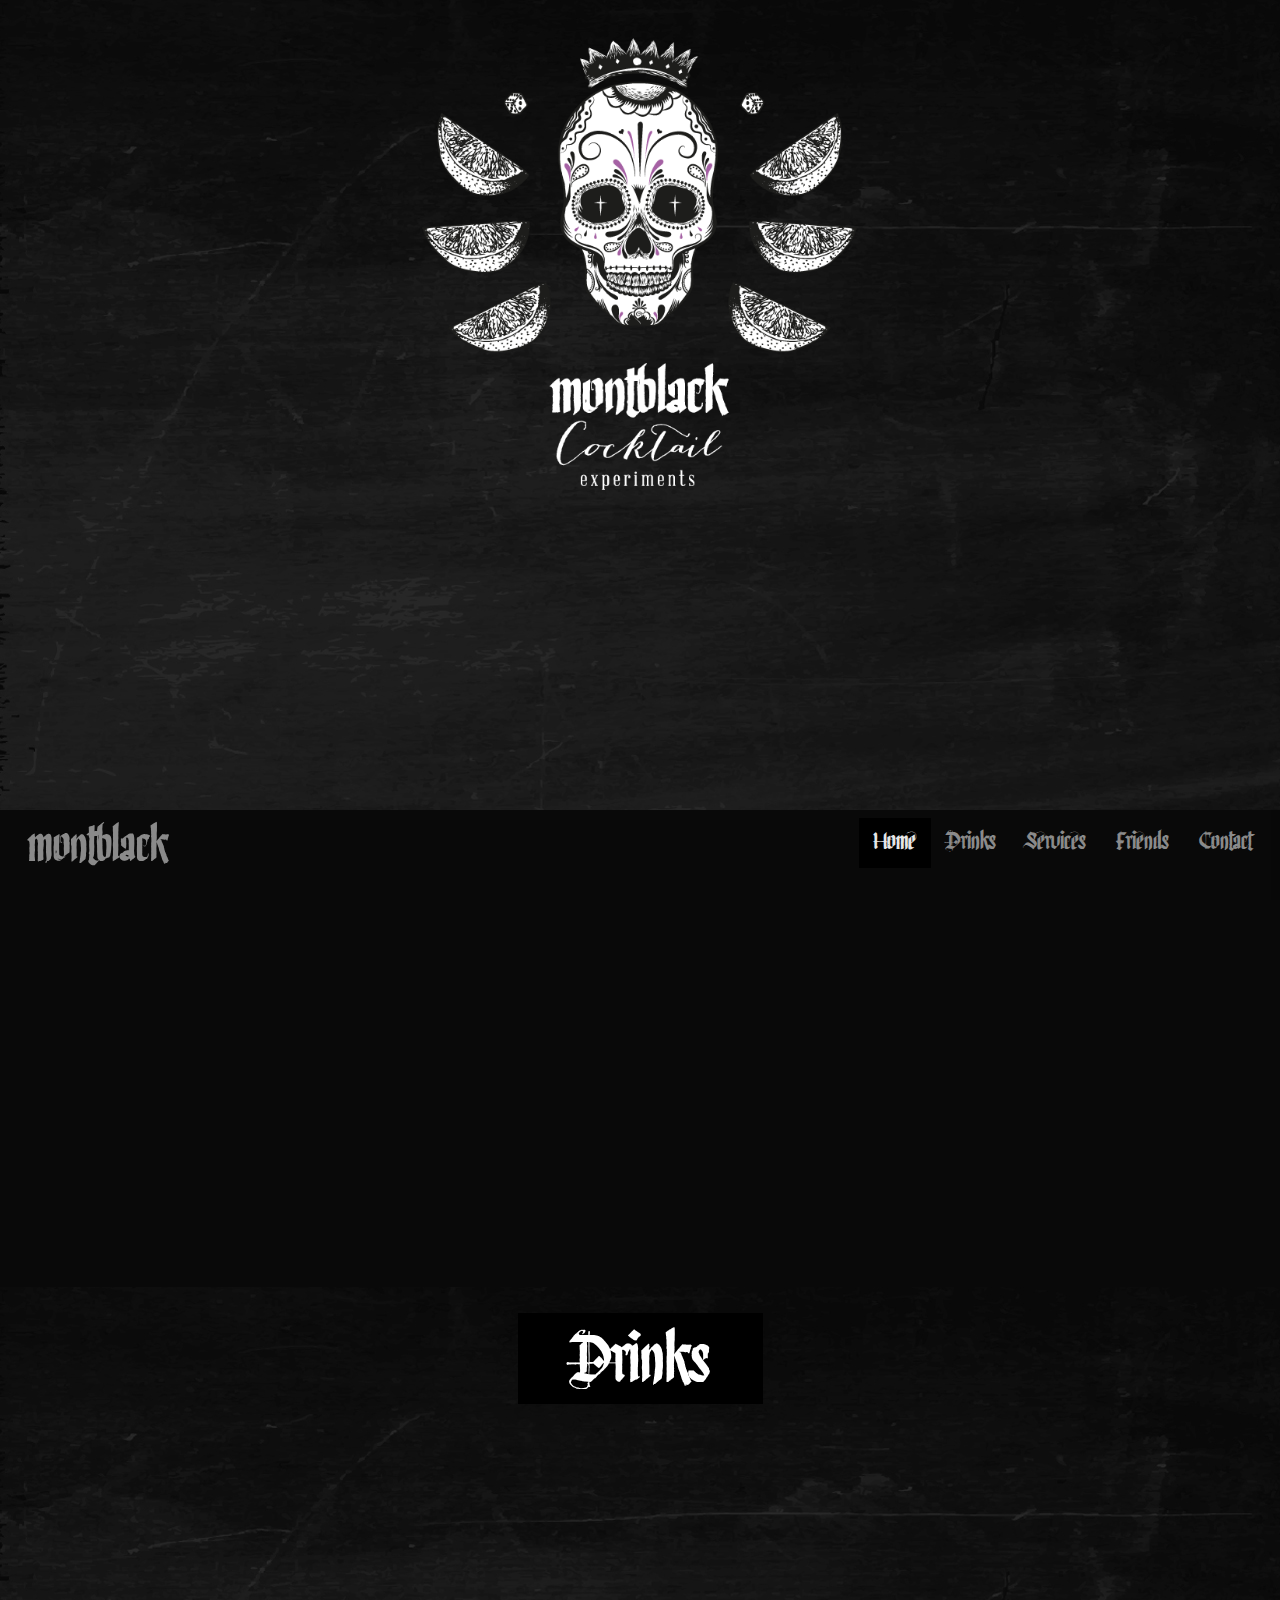
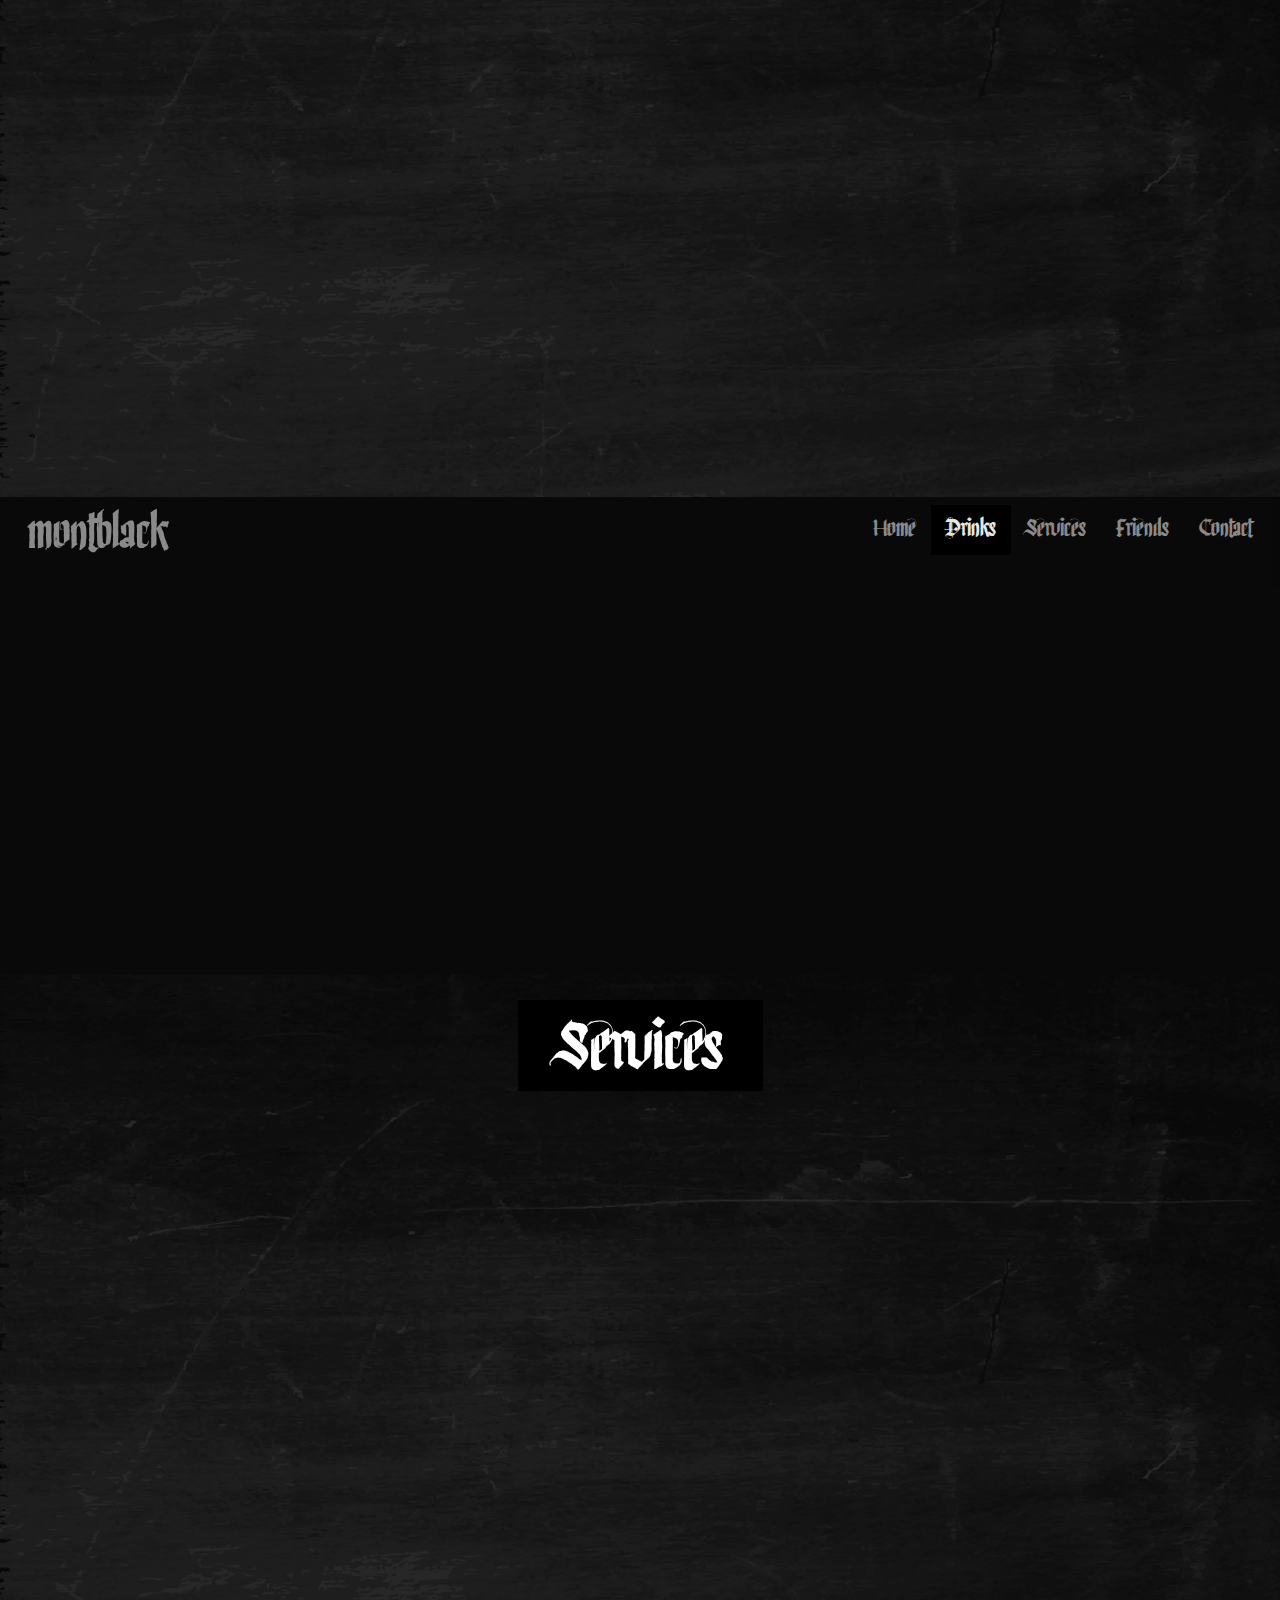
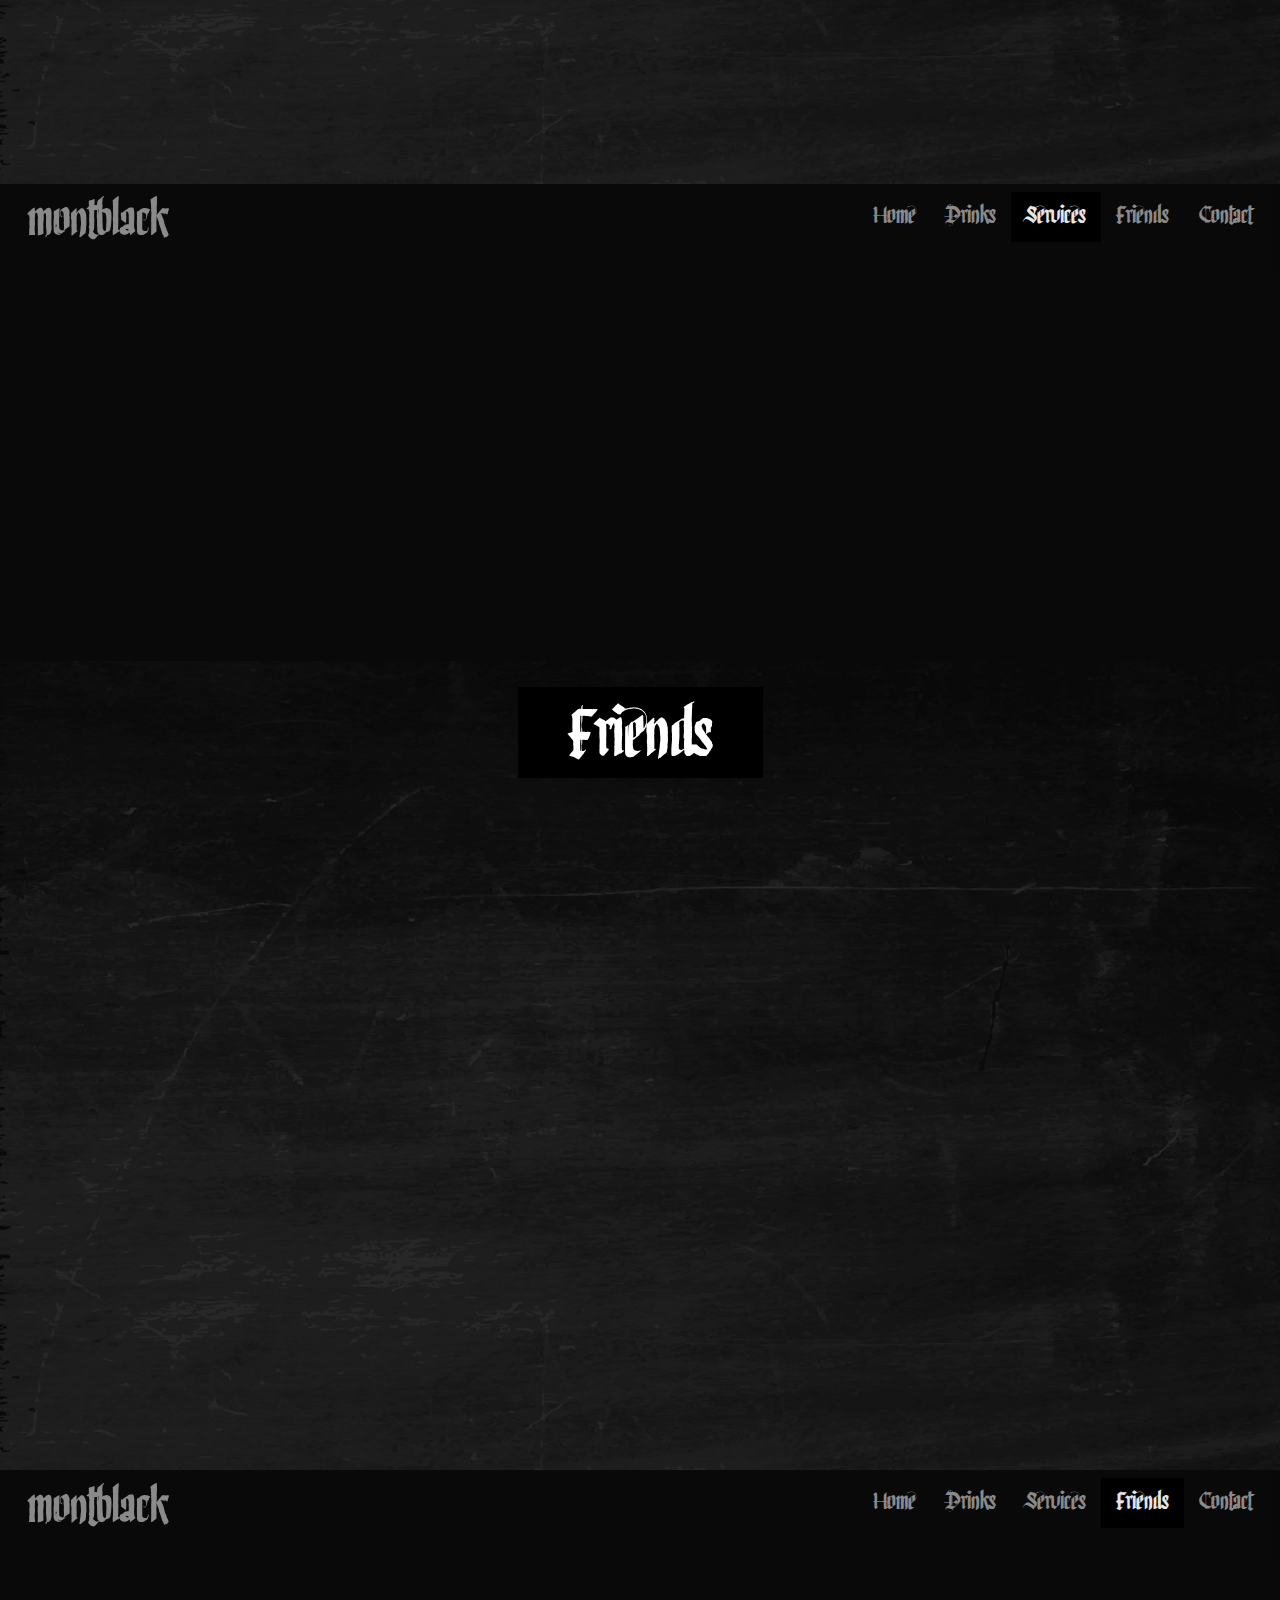
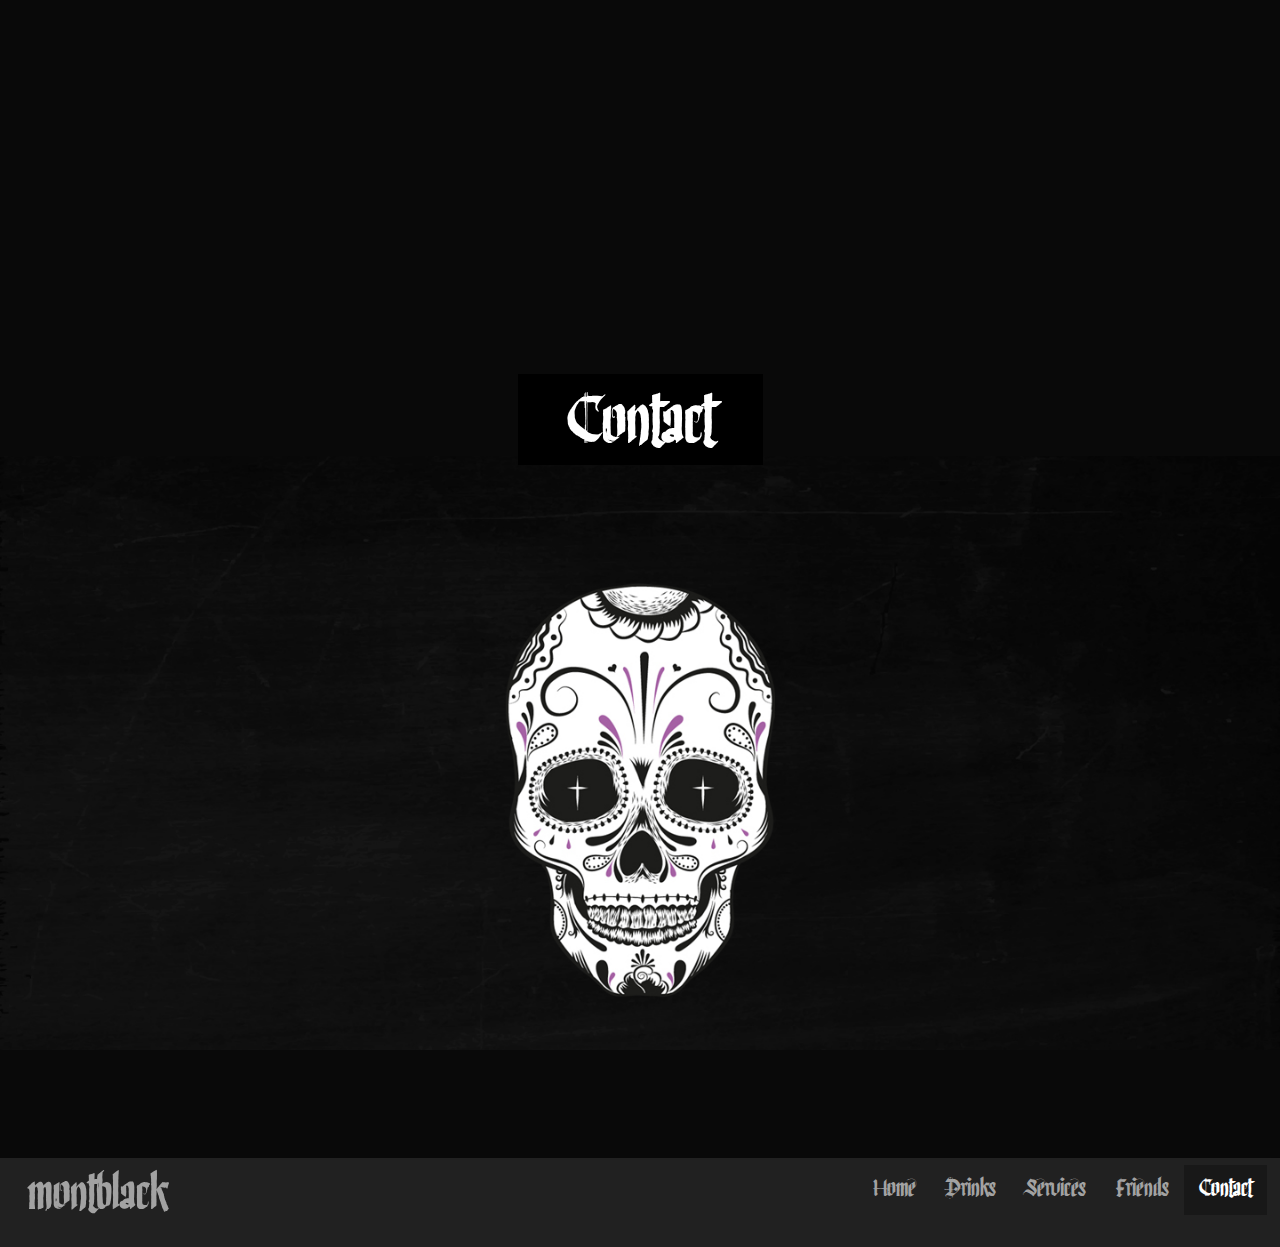
==== commit 52a1c223: "not relevant" ====
--- a/index.htm
+++ b/index.htm
@@ -66,7 +66,7 @@
 	<!-- Separator Instagram Links #MontblackDrinks -->
 	<section class="parallax-window mb-section-video mb-section-video-drinks">
 	<!-- Video Container -->
-	<div id="bg-video-container"  class="parallax-element mb-parallax-element-video"  data-animations="(top,-50,20,80,parent_width)">
+	<div id="bg-video-container"  class="parallax-element mb-parallax-element-video"  data-animations="(top,-30,0,80,parent_width);(left,10,0,80,parent_width)">
 		<video autoplay loop muted>
 			<source src="video/bgvideo.mp4" type="video/mp4">
 			<source src="bgvideo.webm" type="video/webm">
@@ -87,7 +87,7 @@
 	<!-- Separator Instagram Links #MontblackEvents -->
 	<section class="parallax-window mb-section-video mb-section-video mb-section-video-services">
 	<!-- Video Container -->
-	<div id="bg-video-container"  class="parallax-element mb-parallax-element-video"  data-animations="(top,-50,20,80,parent_width)">
+	<div id="bg-video-container"  class="parallax-element mb-parallax-element-video"  data-animations="(left,35,0,70,parent_width)">
 		<video autoplay loop muted>
 			<source src="video/bgvideo.mp4" type="video/mp4">
 			<source src="bgvideo.webm" type="video/webm">
@@ -117,9 +117,9 @@
 	
   <!-- Contacts Section -->
   <a name="contacts"></a>
-  <section class="parallax-window mb-section-contacts">
+  <footer class="parallax-window mb-section-contacts">
   	<h1>Contact</h1>
-  </section>  
+  </footer>  
 
  
  <!-- Navigation -->
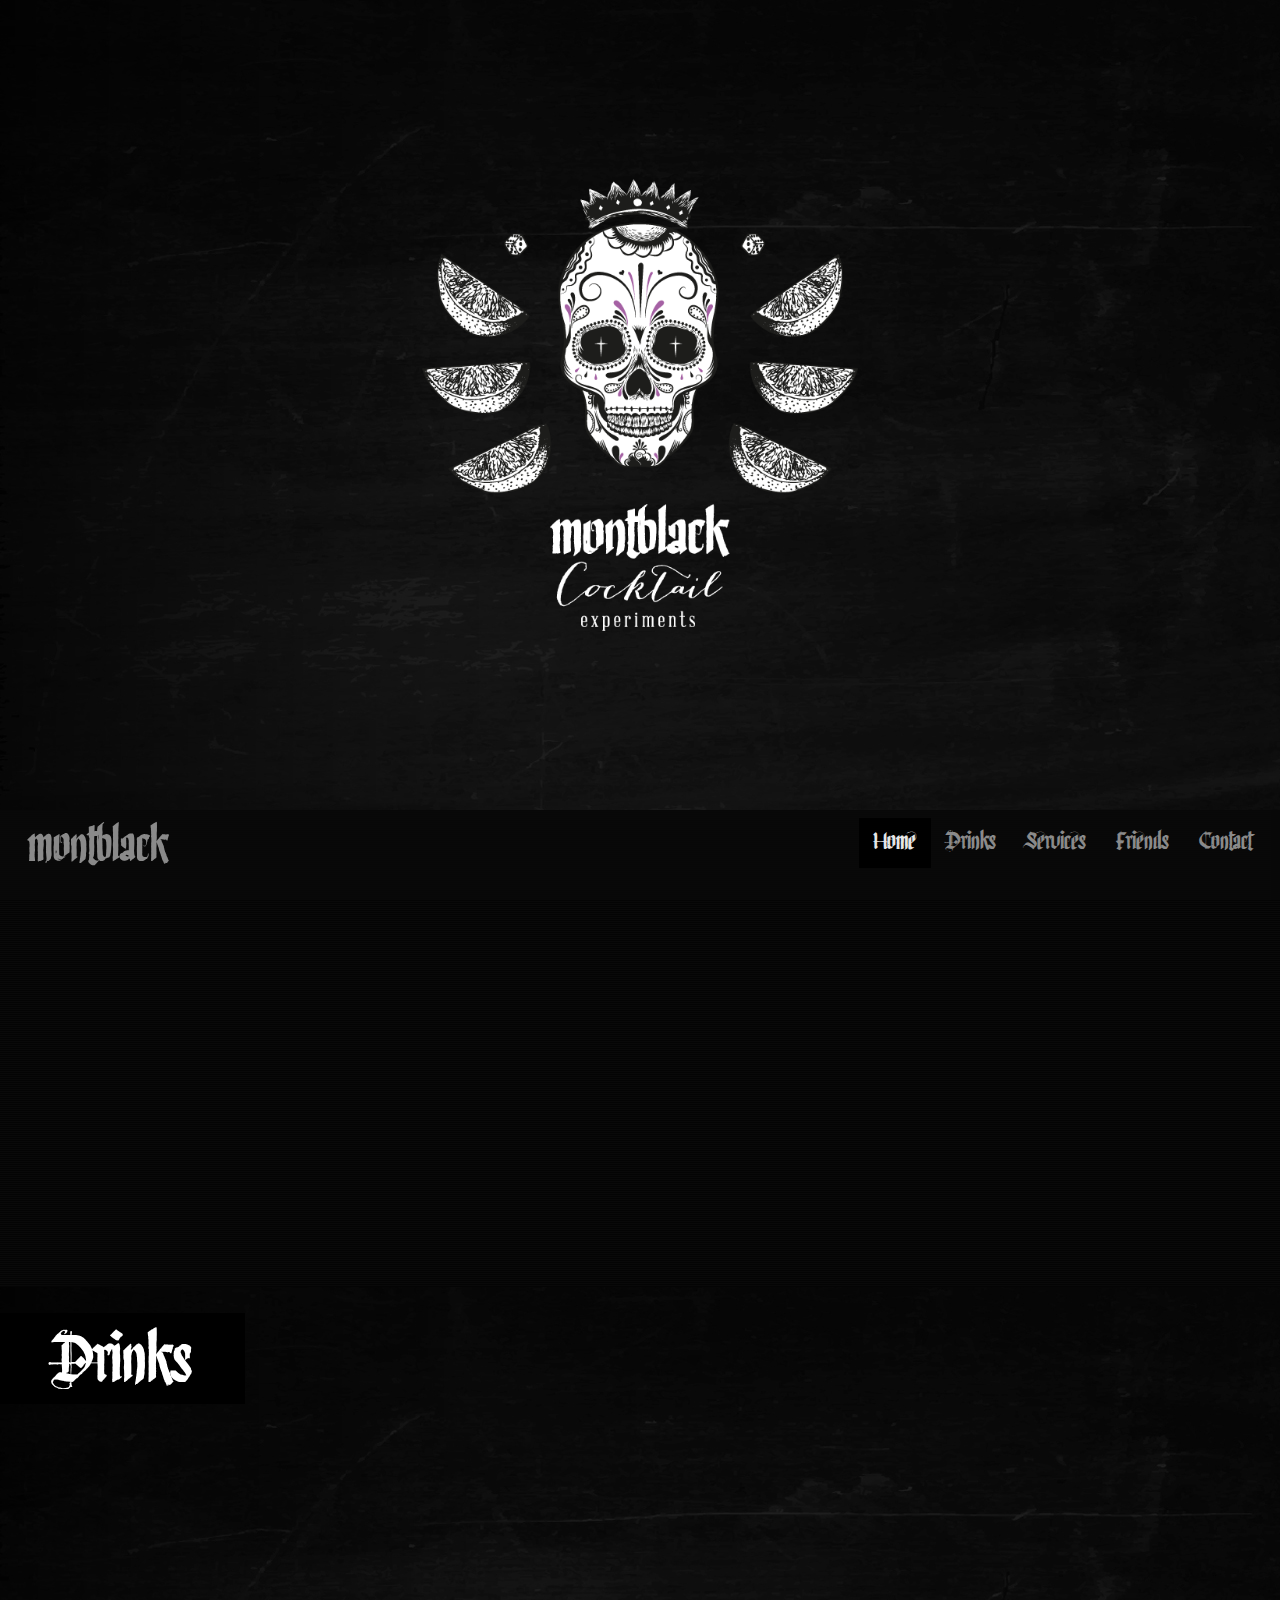
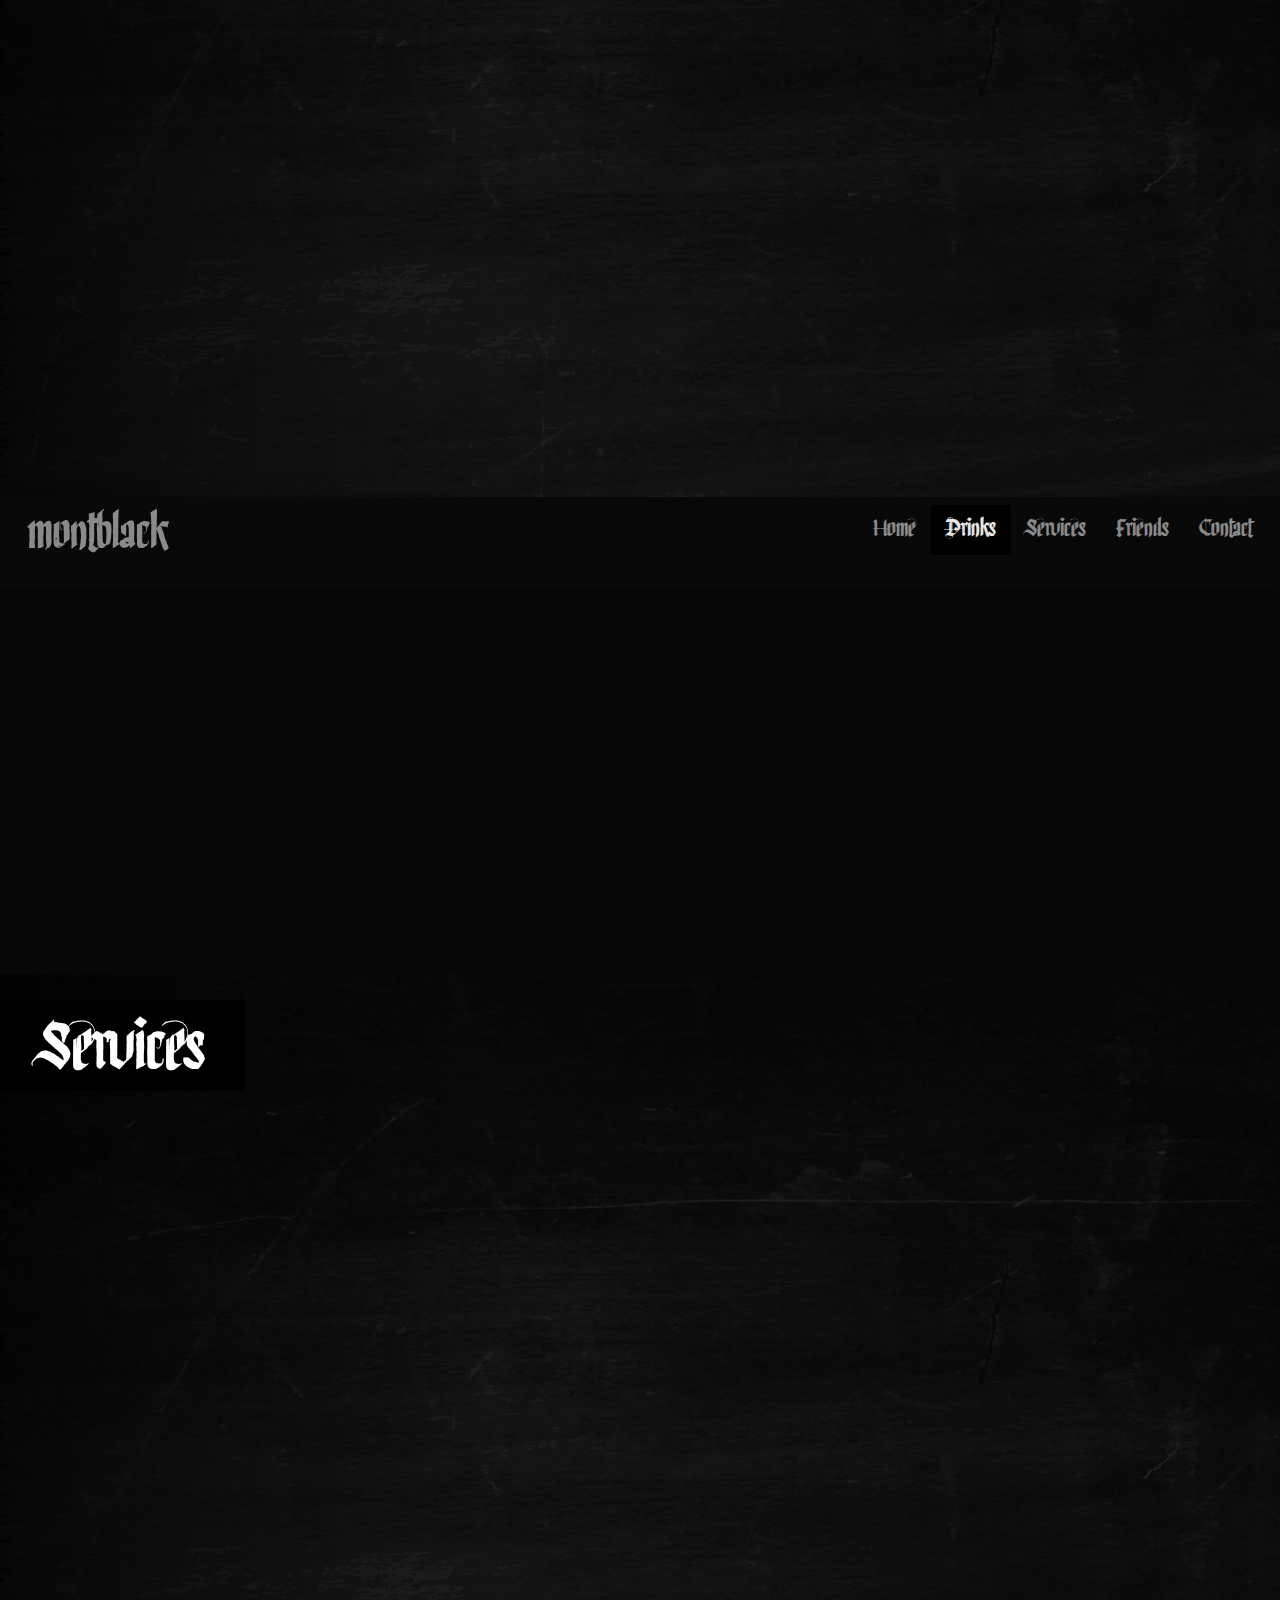
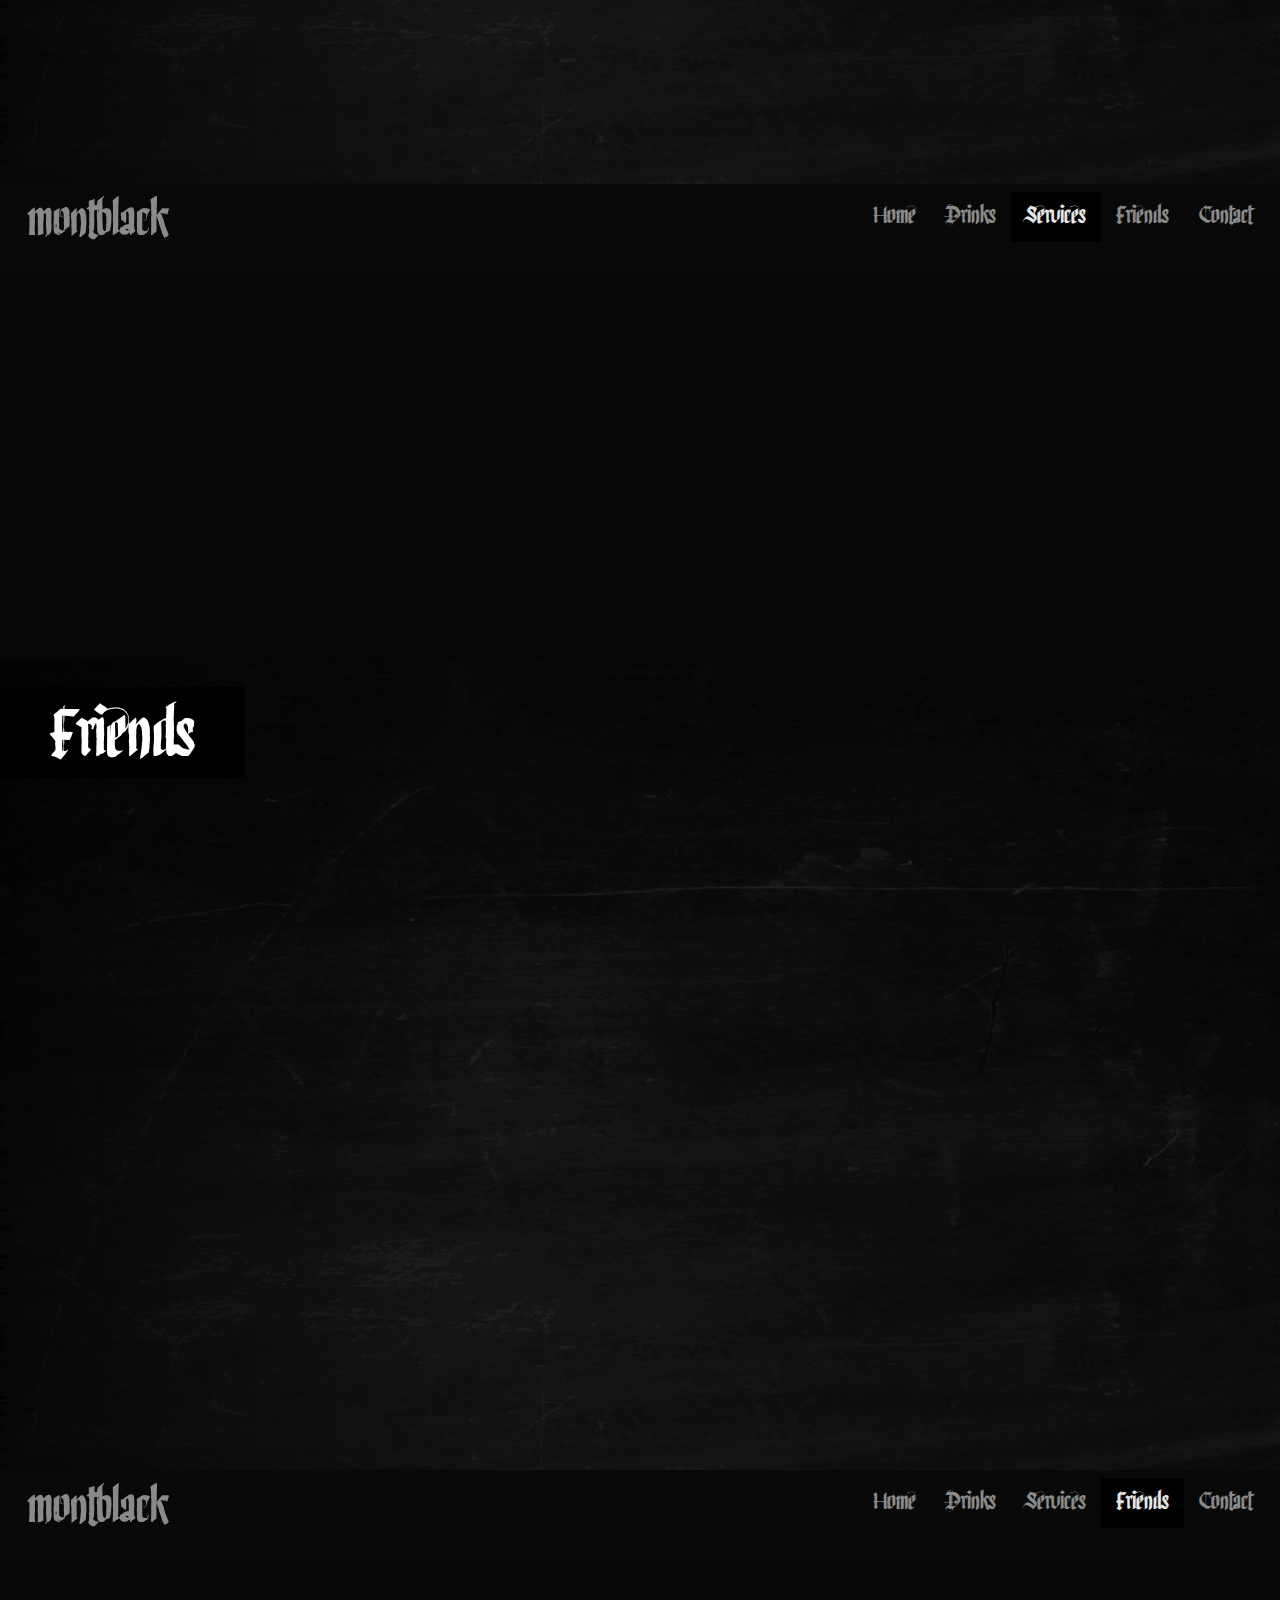
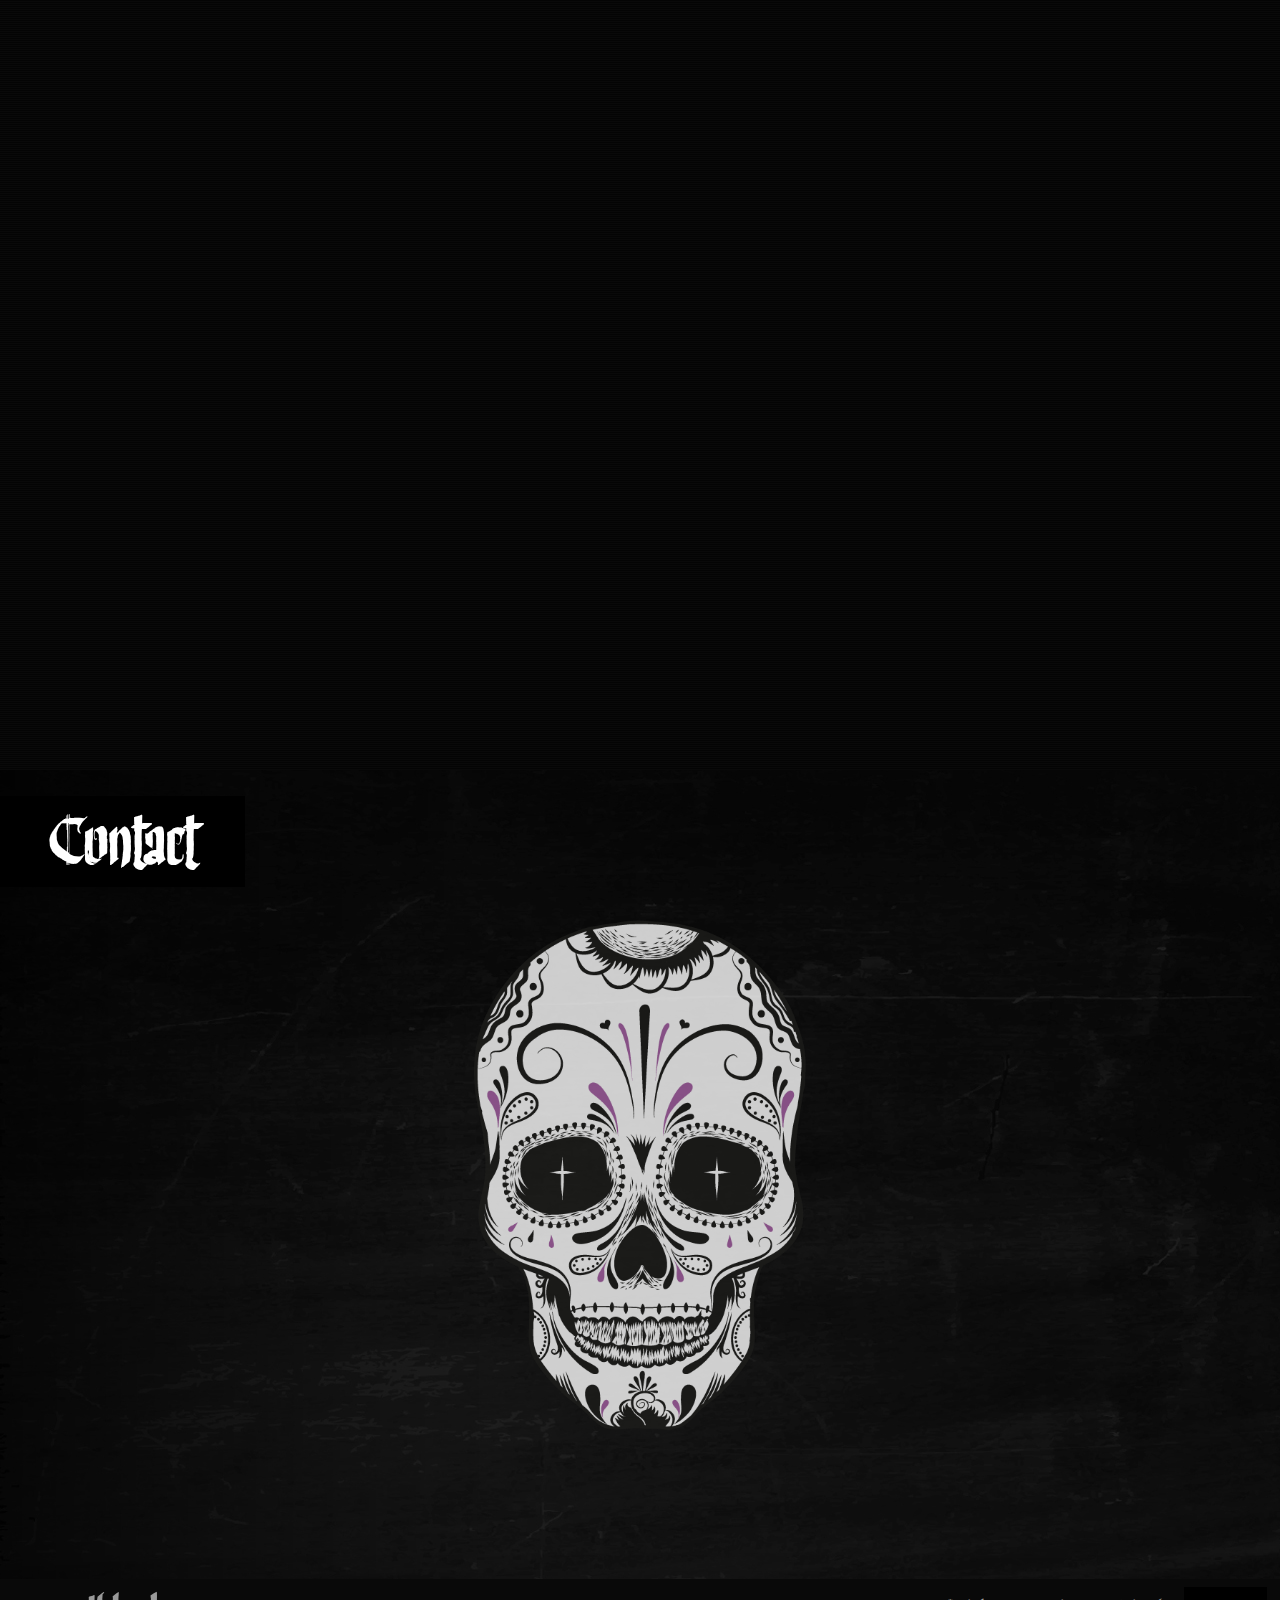
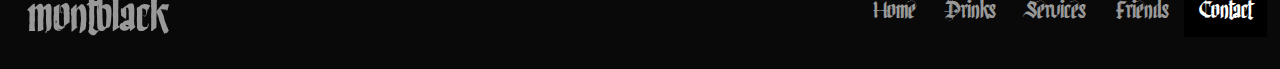
==== commit 58d7b03c: "Stable, index.htm needs code cleaning and js and css removal to dedicated files" ====
--- a/index.htm
+++ b/index.htm
@@ -4,11 +4,14 @@
 <meta charset="utf-8">
 <meta http-equiv="X-UA-Compatible" content="IE=edge">
 <meta name="viewport" content="width=device-width, initial-scale=1.0">
-<meta name="description" content="">
-<meta name="author" content="">
-<link rel="shortcut icon" href="../../docs-assets/ico/favicon.png">
+<meta name="description" content="Montblack, Cocktail Experiments">
+<meta name="author" content="Liquid Design">
+<link rel="shortcut icon" href="imgs/ico/favicon.ico">
 
 <title>Montblack - Cocktail Experiments</title>
+
+<!-- Secondary Font -->
+<link href='http://fonts.googleapis.com/css?family=Open+Sans:400,800,700,600' rel='stylesheet' type='text/css'>
 
 <!-- Bootstrap core CSS -->
 <link href="css/bootstrap.css" rel="stylesheet">
@@ -29,27 +32,31 @@
 
 <body>
 	
-	
-	
 	<!-- Home Section -->
 	<a name="home"></a>
 	<section class="parallax-window mb-section-home">
-		<div id="logo"> </div>
+		 <img id="logo" alt="logo" src="imgs/branding/logo.png" width="100%"/> 
 	</section>
 	
 	<!-- Navigation -->
 	<nav class="navbar navbar-inverse" data-active="home" role="navigation"> </nav>
 	
 	<!-- Separator Mission -->
-	<section class="parallax-window mb-section-video">
+	<section class="parallax-window mb-section-video mb-section-video-home">
 	<!-- Video Container -->
-	
-	<div id="bg-video-container"  class="parallax-element mb-parallax-element-video"  data-animations="(top,-50,20,80,parent_width)">
+	<div id="bg-video-container"  class="parallax-element mb-parallax-element-video"  data-animations="(top,-30,20,80,parent_width)">
 		<video autoplay loop muted>
-			<source src="video/bgvideo.mp4" type="video/mp4">
-			<source src="bgvideo.webm" type="video/webm">
+			<source src="video/homeVideoBgComp.mp4" type="video/mp4">
+			<source src="video/homeVideoBgComp.webm" type="video/webm">
 		</video>
 	</div>
+	<!-- lines overlaying video -->
+	<div class="horizontal-lines-overlay"> </div>
+	<div class="slogan"> 
+		we offer personal high quality cocktail services <br/> for private events, corporate events 
+		and special occasions.
+	</div>
+	
 	</section>
 	
 	
@@ -66,12 +73,14 @@
 	<!-- Separator Instagram Links #MontblackDrinks -->
 	<section class="parallax-window mb-section-video mb-section-video-drinks">
 	<!-- Video Container -->
-	<div id="bg-video-container"  class="parallax-element mb-parallax-element-video"  data-animations="(top,-30,0,80,parent_width);(left,10,0,80,parent_width)">
+	<div id="bg-video-container"  class="parallax-element mb-parallax-element-video"  data-animations="(top,-30,0,80,parent_width)">
 		<video autoplay loop muted>
-			<source src="video/bgvideo.mp4" type="video/mp4">
-			<source src="bgvideo.webm" type="video/webm">
+			<source src="video/drinksVideoBgComp.mp4" type="video/mp4">
+			<source src="video/drinksVideoBgComp.webm" type="video/webm">
 		</video>
 	</div>
+	<!-- lines overlaying video -->
+	<div class="vertical-lines-overlay"> </div>
 	</section>
 	
 	
@@ -87,13 +96,22 @@
 	<!-- Separator Instagram Links #MontblackEvents -->
 	<section class="parallax-window mb-section-video mb-section-video mb-section-video-services">
 	<!-- Video Container -->
-	<div id="bg-video-container"  class="parallax-element mb-parallax-element-video"  data-animations="(left,35,0,70,parent_width)">
+	<div id="bg-video-container"  class="parallax-element mb-parallax-element-video"  data-animations="(top,-35,0,70,parent_width)">
 		<video autoplay loop muted>
-			<source src="video/bgvideo.mp4" type="video/mp4">
-			<source src="bgvideo.webm" type="video/webm">
+			<source src="video/servicesVideoBgComp.mp4" type="video/mp4">
+			<source src="video/servicesVideoBgComp.webm" type="video/webm">
 		</video>
 	</div>
-	</section>
+	<!-- lines overlaying video -->
+	<div class="horizontal-lines-overlay"> </div>
+	<div class="slogan slogan-services"> 
+		we create an original contemporary space inside your event <br/> 
+		where traditional cocktail recipes become as exclusive  <br/> 
+		as our own original creations.
+	</div>
+	</section>
+	
+	
 	
 	<!-- Friends Section -->
 	<a name="friends"></a>
@@ -107,18 +125,25 @@
 	<!-- Separator Instagram/Facebook #MontblackFriends -->
 	<section class="parallax-window mb-section-video mb-section-video-friends">
 	<!-- Video Container -->
-	<div id="bg-video-container"  class="parallax-element mb-parallax-element-video"  data-animations="(top,-50,20,80,parent_width)">
+	<div id="bg-video-container"  class="parallax-element mb-parallax-element-video"  data-animations="(top,-10,20,80,parent_width)">
 		<video autoplay loop muted>
-			<source src="video/bgvideo.mp4" type="video/mp4">
-			<source src="bgvideo.webm" type="video/webm">
+			<source src="video/friendsVideoBgComp.mp4" type="video/mp4">
+			<source src="video/friendsVideoBgComp.webm" type="video/webm">
 		</video>
 	</div>
+	<!-- lines overlaying video -->
+	<div class="horizontal-lines-overlay"> </div>
+	
+	<!-- www.intagme.com --> 
+    <iframe class="instagramWidget"  src="http://www.intagme.com/in/?u=Y29jYWNvbGF8aW58MjAwfDV8Mnx8bm98NjB8dW5kZWZpbmVk"  allowTransparency="true" frameborder="0" scrolling="no" style="border:none; overflow:hidden;" ></iframe>
+	
 	</section>
 	
   <!-- Contacts Section -->
   <a name="contacts"></a>
   <footer class="parallax-window mb-section-contacts">
   	<h1>Contact</h1>
+  	<img id="skull" alt="logo" src="imgs/branding/large_skull.png" width="100%"/>
   </footer>  
 
  
@@ -150,11 +175,28 @@
 	<script>
 	 $(function() {
 			
+		 	//// SLOGANS
+		 	$(".slogan").hide();
+		 	$(window).scroll(function () { 
+		 		$(".slogan").each(function () {
+		 			// Force this animation to happen only once
+		 			if (!($(this).is(':visible')) ) {
+			 			$(this).show();
+			 			var offset = $(this).offset().top;
+			 			var h = $(this).height();
+			 			$(this).hide();
+			 			
+			 			// Animation Trigger
+			 			if (window.pageYOffset + $(window).innerHeight() > $(this).parent().offset().top + $(this).parent().height() - $(this).parent().height()*0.2 ) {
+			 				$(this).fadeIn(700);
+			 			} 
+		 			}
+		 		});	
+		 	});
+		 
 		 
 		 	//NAVVV
 		 	$(".navbar").each(function () { 
-		 		alert($(this).attr("data-active"));
-		 		
 		 		activeString = "class='active'";
 		 		unactiveString = "";
 		 		
@@ -167,7 +209,7 @@
 		 			+      "<span class='icon-bar'></span>"
 		 			+      "<span class='icon-bar'></span>"
 		 			+    "</button>"*/
-		 			+    "<a class='navbar-brand' href='#''>montblack</a>"
+		 			+    "<a class='navbar-brand' href='#home''>montblack</a>"
 		 			+  "</div>"
 		 			
 		 			+  "<!-- Collect the nav links, forms, and other content for toggling -->"
@@ -187,22 +229,53 @@
 		 		    if (location.pathname.replace(/^\//,'') == this.pathname.replace(/^\//,'') && location.hostname == this.hostname) {
 		 		      var target = $(this.hash);
 		 		      target = target.length ? target : $('[name=' + this.hash.slice(1) +']');
-		 		      if (target.length &&  $(".mb-section-" + this.hash.slice(1)).length) {
-		 		        $('html,body').animate({
-		 		          scrollTop: $(".mb-section-" + this.hash.slice(1)).offset().top 
-		 		        }, 1000);
+		 		      var hashCode = this.hash.slice(1);
+		 		      
+		 		      if (target.length &&  $(".mb-section-" + hashCode).length) {
+		 		    	 
+		 		    	 /* if the slogan on a particular section is invisible 
+		 		    	  * and the user is accessing that section via menu
+		 		    	  * than instead of fading in the slogan as we do for scrolling users
+		 		    	  * we just make the element visible
+		 		    	 */ 
+		 		    	 if (hashCode=="drinks") {
+		 		    		 if(!($($(".mb-section-video-home").find(".slogan")[0]).is(":visible"))) {
+				 					$($(".mb-section-video-home").find(".slogan")[0]).show();
+				 	 		 }
+		 		    	 }
+		 		    	 else if (hashCode=="friends") {
+		 		    		 if(!($($(".mb-section-video-services").find(".slogan")[0]).is(":visible"))) {
+				 					$($(".mb-section-video-services").find(".slogan")[0]).show();
+				 	 		 }
+		 		    	 }
+		 		    	
+		 		    	  
+		 		    	 // Animate Scroll is separated otherwise the callback is called twice
+		 		    	 
+		 		    	 $('body').animate({
+			 		          scrollTop: $(".mb-section-" + this.hash.slice(1)).offset().top 
+			 		        }, 1000); 
+		 		    	  
+		 		    	  $('html').animate({
+			 		          scrollTop: $(".mb-section-" + this.hash.slice(1)).offset().top 
+			 		        }, 1000, function () { history.pushState({code:hashCode}, '', window.location.href); });
 		 		        return false;
 		 		      }
 		 		    }
 		 		  });
-		 
 		 	
+		 	 
 		 	//END NAV
-		 
+		 	window.onpopstate = function(event) {
+	 		    var section =  coreFunctions.isDefined(event.state)?event.state.code:"home";  				
+	 		    $('html, body').stop().animate({
+	 		        	  scrollTop: $(".mb-section-" + section).offset().top 
+	 		        }, 1000);
+		 	};
 			
 		
 			// IE detect
-			function iedetect(v) {
+			/*function iedetect(v) {
 		
 			    var r = RegExp('msie' + (!isNaN(v) ? ('\\s' + v) : ''), 'i');
 				return r.test(navigator.userAgent);
@@ -270,7 +343,7 @@
 					$(window).resize(adjSize);
 								
 				});
-			}
+			}*/
 			
 		});
 	</script>
--- a/css/montblack.css
+++ b/css/montblack.css
@@ -1,9 +1,10 @@
-
-/*
+*{padding:0;margin:0;}
+
+/************************************************************************************************************************** 
  *
  * TYPOGRAPHY
  *
- */
+ **************************************************************************************************************************/
 
 @font-face {
     font-family: 'ecstasyregular';
@@ -25,24 +26,19 @@
 	text-align: center;
 	width:3.5em;
 	background-color: #000;
-	margin: 2% auto;
+	margin-top: 2%;
+	marigin-right: 0%;
 	padding-top: 0.2em;
-}
-
-/*
+	
+}
+
+/**************************************************************************************************************************
  *
  * OVERWRITES
  *
- */
-
-/* Ovewrite bg color for parallax windows */
-
-.parallax-window {
-	position:relative;
-	background-image: url("../imgs/bg/sectionBGHighContrast.jpg");
-	background-color: #090909;
-	z-index:-1;
-}
+ **************************************************************************************************************************/
+
+/* Navigation  */
 
 .navbar {
 	border: none;
@@ -71,61 +67,128 @@
 	
 }
 
-.active {
-	background-color: #600735;
-}
-
-/*
+/* Ovewrite bg for parallax windows */
+
+.parallax-window {
+	position:relative;
+	background-image: url("../imgs/bg/sectionBGHighContrast.jpg");
+	background-color: #090909;
+	z-index:-1;
+	background-repeat: no-repeat;
+}
+
+/* Disable image selection */
+img {
+	-webkit-user-select: none;
+	-khtml-user-select: none;
+	-moz-user-select: none;
+	-o-user-select: none;
+	user-select: none;
+}
+
+
+/**************************************************************************************************************************
+ *
+ * SOCIAL
+ *
+ **************************************************************************************************************************/
+.instagramWidget {
+	border: none;
+	
+	width: 100%;
+	height: 100%;
+	position: absolute;
+	top: 20.5%;
+	left: 0;
+}
+
+
+
+/**************************************************************************************************************************
  *
  * VIDEO SEPARATORS
  *
- */
+ **************************************************************************************************************************/
  
 .mb-section-video {
 	position:relative;
 	height: 53%;
 	background-image: none;
 	top:-10%; /* Compensate the Menu Bar*/
+	
+}
+
+.mb-section-video .slogan {
+	width:90%;
+	text-align: center;
+	font-family: 'Open Sans', sans-serif;
+	font-size: 2em;
+	font-weight:600;
+	color: #fff;
+	position:absolute;
+    left:5%;
+    top:45%;
+    	
+}
+
+.mb-section-video .slogan-services {
+	top:40%;
 }
 
 .mb-parallax-element-video {
 	top:0%;
 	left:0%;
 }
+ 
+ .horizontal-lines-overlay, 
+ .vertical-lines-overlay
+ {
+ 	height: 100%;
+ 	width: 100%;
+ 	opacity: 0.7;
+ }
+ 
+ .horizontal-lines-overlay {
+ 	background-image: url("../imgs/bg/patternHorizontalLines.png");
+ } 
+ .vertical-lines-overlay {
+ 	background-image: url("../imgs/bg/patternVerticallLines.png");
+ }
  
 
 #bg-video-container {
 	z-index:-1;
 	width: 150%;
 	height: 100%;
-	left:-35%;
-	
-}
-
-/*
+	left:0%;
+	
+}
+
+/**************************************************************************************************************************
  *
  * HOME SECTION
  *
- */
+ **************************************************************************************************************************/
 
 .mb-section-home {
 
 }
+
 .mb-section-home #logo {
 	width:34%;
-	height:100%;
-	margin: 3% auto;
-	background-image: url("../imgs/branding/logo.png");
-	background-repeat:no-repeat;
-	background-size: 100%;
-}
-
-
-/*
+	/* Center Horizontally and Vertically */
+	position:absolute;
+    left:0; right:0;
+    top:0; bottom:0;
+    margin:auto;	
+}
+
+
+/**************************************************************************************************************************
  *
  * DRINKS SECTION
  *
- */
+ **************************************************************************************************************************/
  
 .mb-section-drinks {
 	top:-10%; /* Compensate the Menu Bar*/
@@ -140,11 +203,11 @@
 }
 
 
-/*
+/**************************************************************************************************************************
  *
  * SERVICES SECTION
  *
- */
+ **************************************************************************************************************************/
 
 
 .mb-section-services {
@@ -159,27 +222,11 @@
 	top:-30%;
 }
 
-.mb-parallax-element-lemons {
-	top:0%;
-	left:0%;
-	height: 150%;
-	width: 100%;
-	background-image: url("../imgs/cocktails/cocktail-kiwi.jpg");
-	background-repeat:no-repeat;
-	background-size: 100%;
-	
-}
-
-
-.mb-parallax-element-content-type-1 h1 { 
-	font-size: 4em;
-}
-
-/*
+/**************************************************************************************************************************
  *
  * FRIENDS SECTION
  *
- */
+ **************************************************************************************************************************/
 
 .mb-section-friends {
 	top:-30%; /* Compensate the Menu Bar*/
@@ -190,7 +237,8 @@
 }
 
 .mb-section-video-friends {
-	top:-40%;
+	top:-40.1%;
+	height: 100%;
 
 }
 .mb-section-friends-dummy-content {
@@ -202,77 +250,33 @@
 	
 }
  
- /*
+/**************************************************************************************************************************
  *
  * CONTACTS SECTION
  *
- */
+ **************************************************************************************************************************/
 
 .mb-section-contacts {
-	top:-40%; /* Compensate the Menu Bar*/
-	background-image: url("../imgs/bg/sectionContactsBG.jpg");
-	background-position: center;
-	background-repeat:no-repeat;
-	background-size: 100%;
+	top:-40.1%; /* Compensate the Menu Bar*/
 }
 .navbar-section-contacts {
-	top:-40.1%;
-	
-}
-.mb-section-video-contacts {
-	top:-50%;
-
-}
-
-/*
- *
- * FOOTER
- *
- */
-footer {
-	
-	top:-10%; /* Compensate the Menu Bar*/
-	background-color: #6e1d52;
-	color: #FFF;
-	height:16%;
-	padding:0.5%%;
-	text-align: center;
-	}
-	
+	top:-40.2%;
+	opacity: 1;
+}
+
 #skull {
-	
-	width:22%;
-	height:200%;	
-	margin: -26% auto;
-	background-image: url("../imgs/branding/large_skull.png");
-	background-repeat:no-repeat;
-	background-size: 100%;
-	background-position: center;
-} 
-
-
-.mb-section-services2 {
-	height: 400px;
-}
-
-.mb-separator-slogan {
-	background-image: url("../imgs/branding/slogan.png");
-	height:143px;
-	margin-top: -71px;
-	position:relative;
-	z-index: 1;
-}
-
-
-.mb-section-black {
-	background-color: #000;
-	color: #fff;
-}
-
-.mb-section-white {
-	background-color: #fff;
-	color: #000;
-}
+	width: 26%;
+	opacity: 0.8;
+	/* Center Horizontally and Vertically */
+	position:absolute;
+    left:0; right:0;
+    top:0; bottom:0;
+    margin:auto;	
+	
+}
+
+
+
 
 /*
  * -------------------------------- *
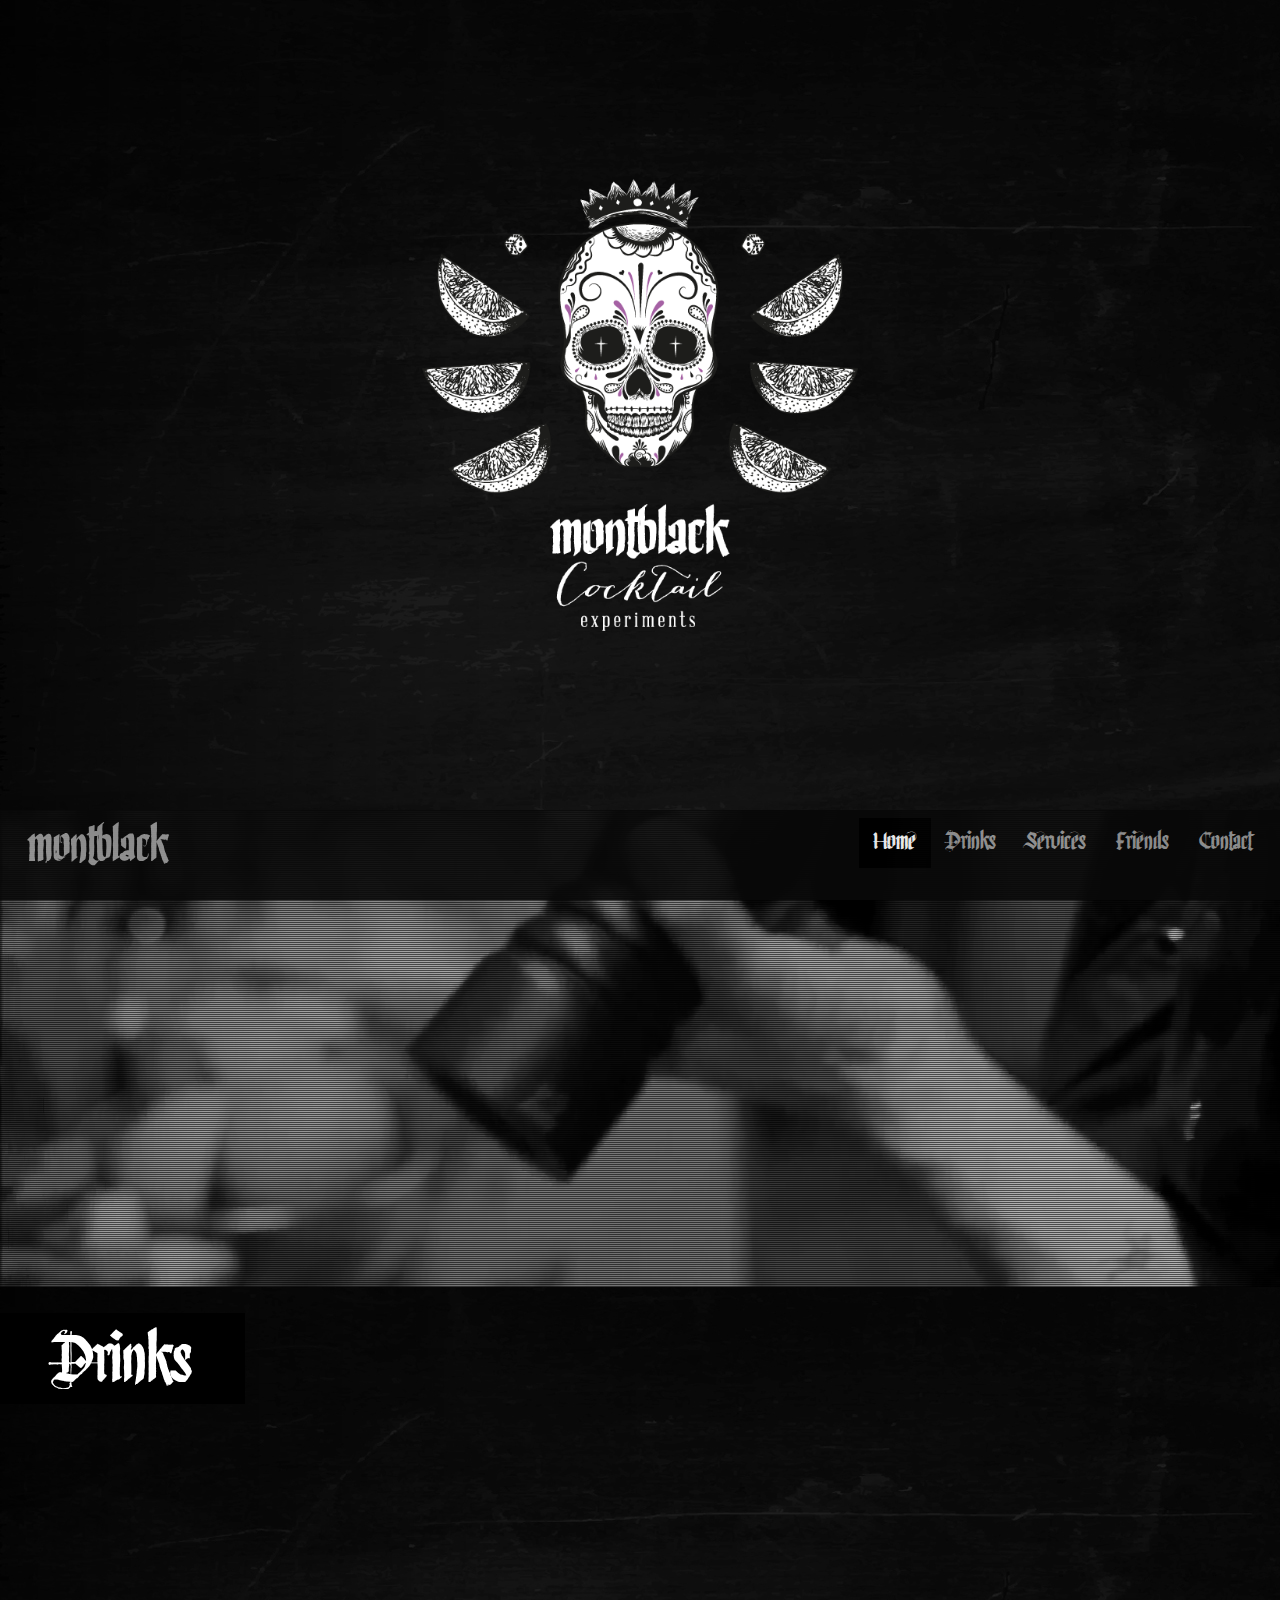
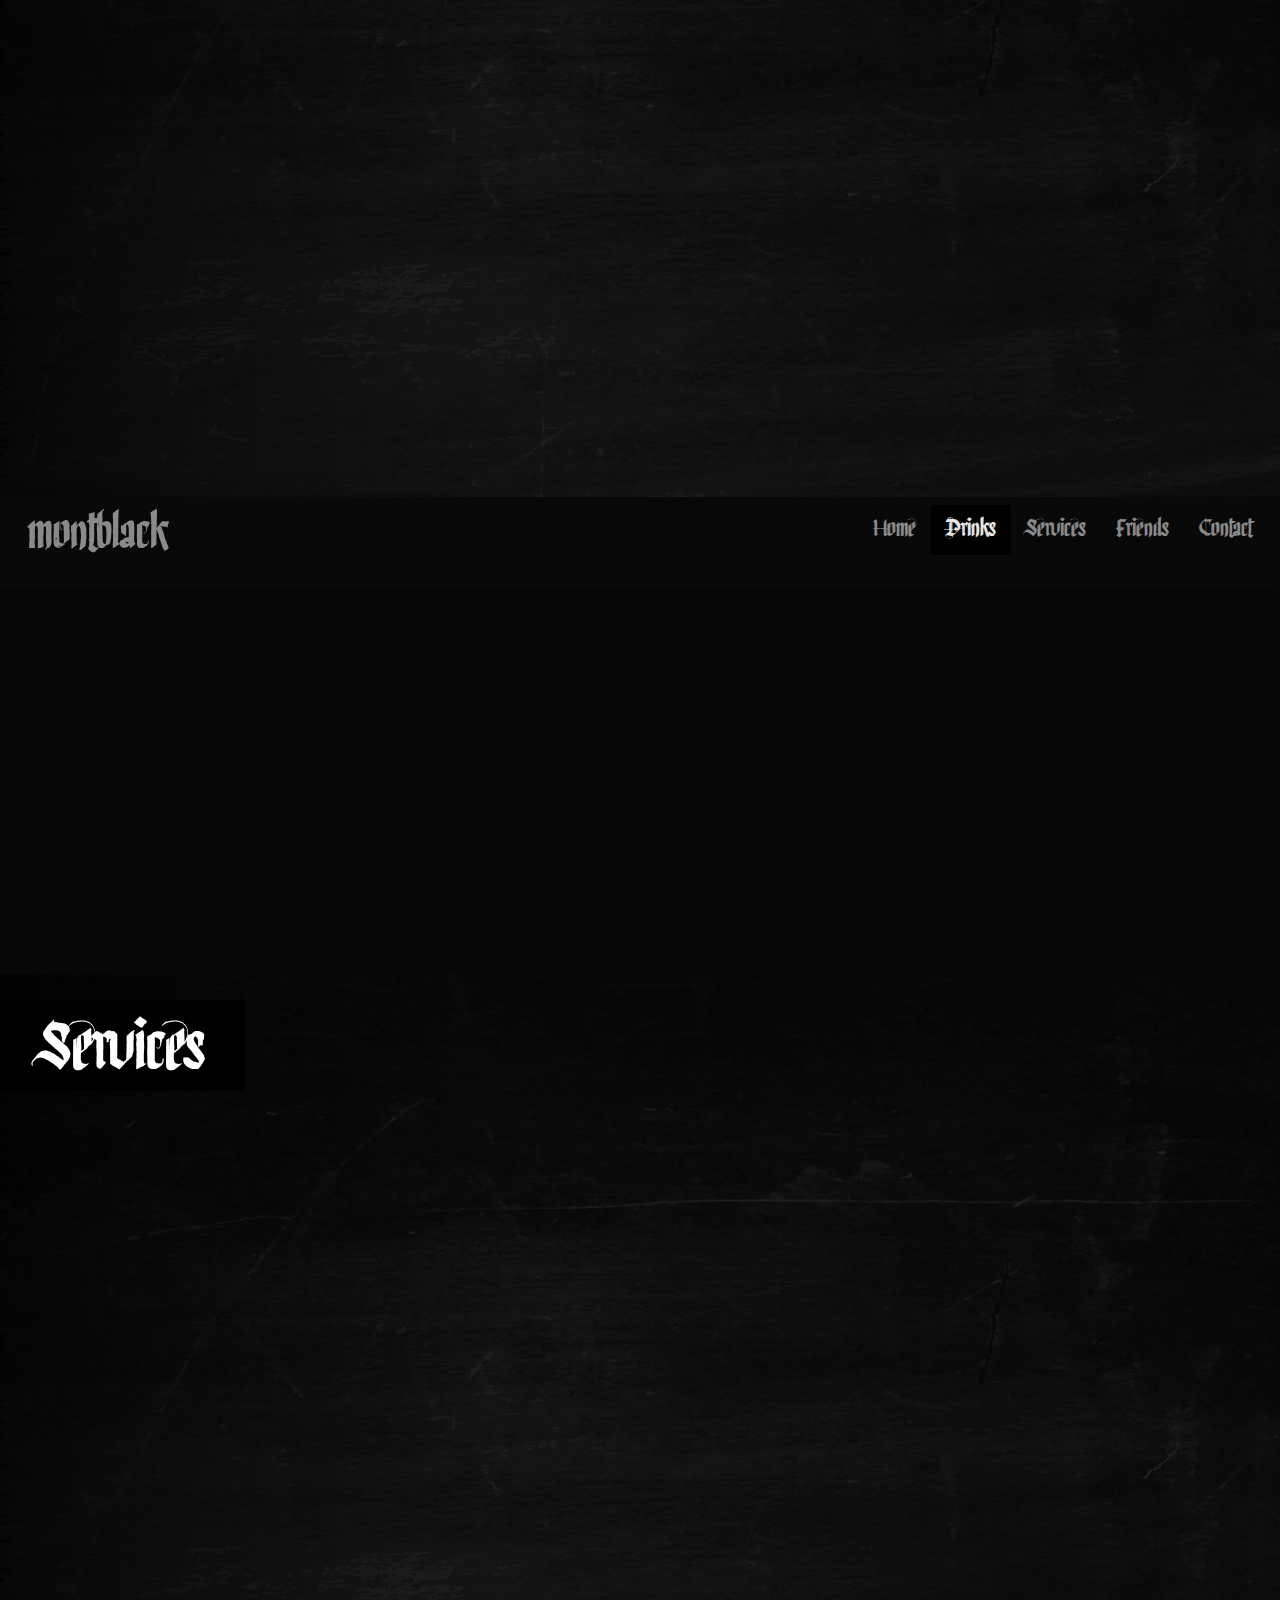
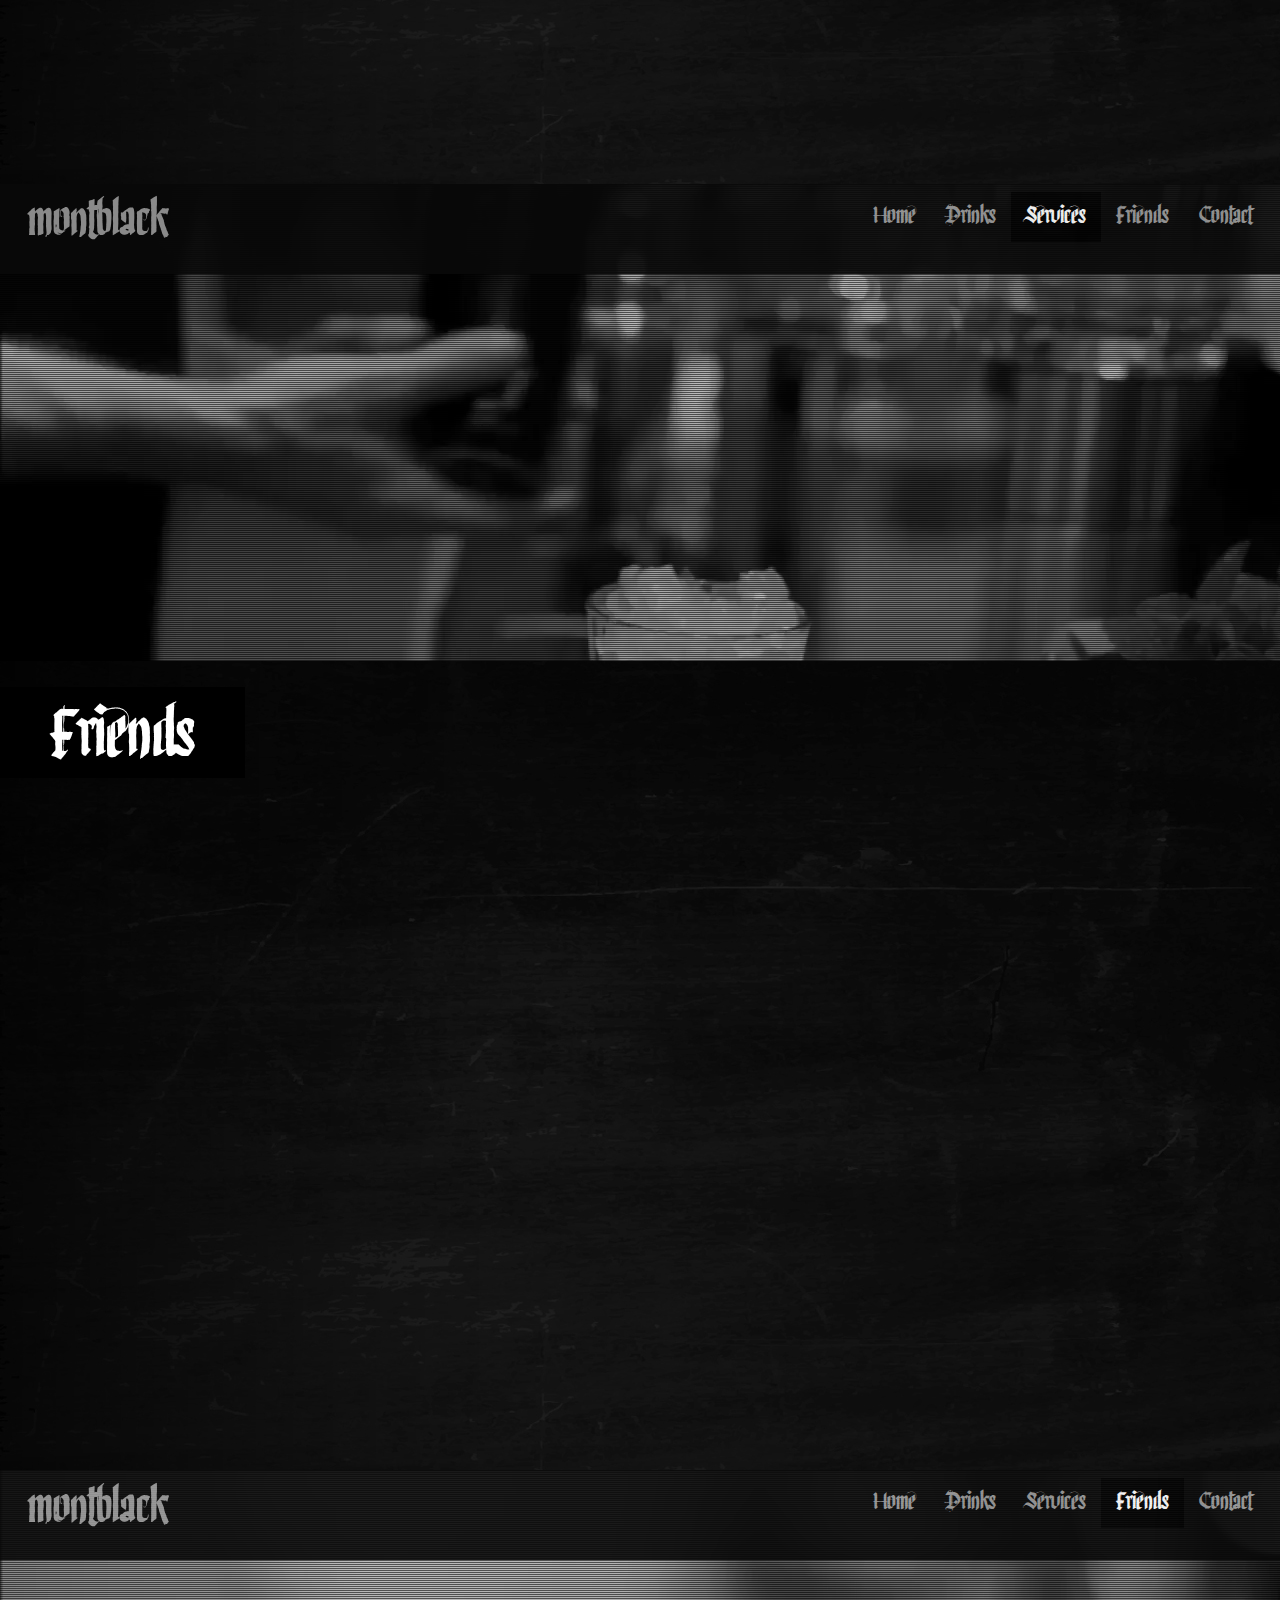
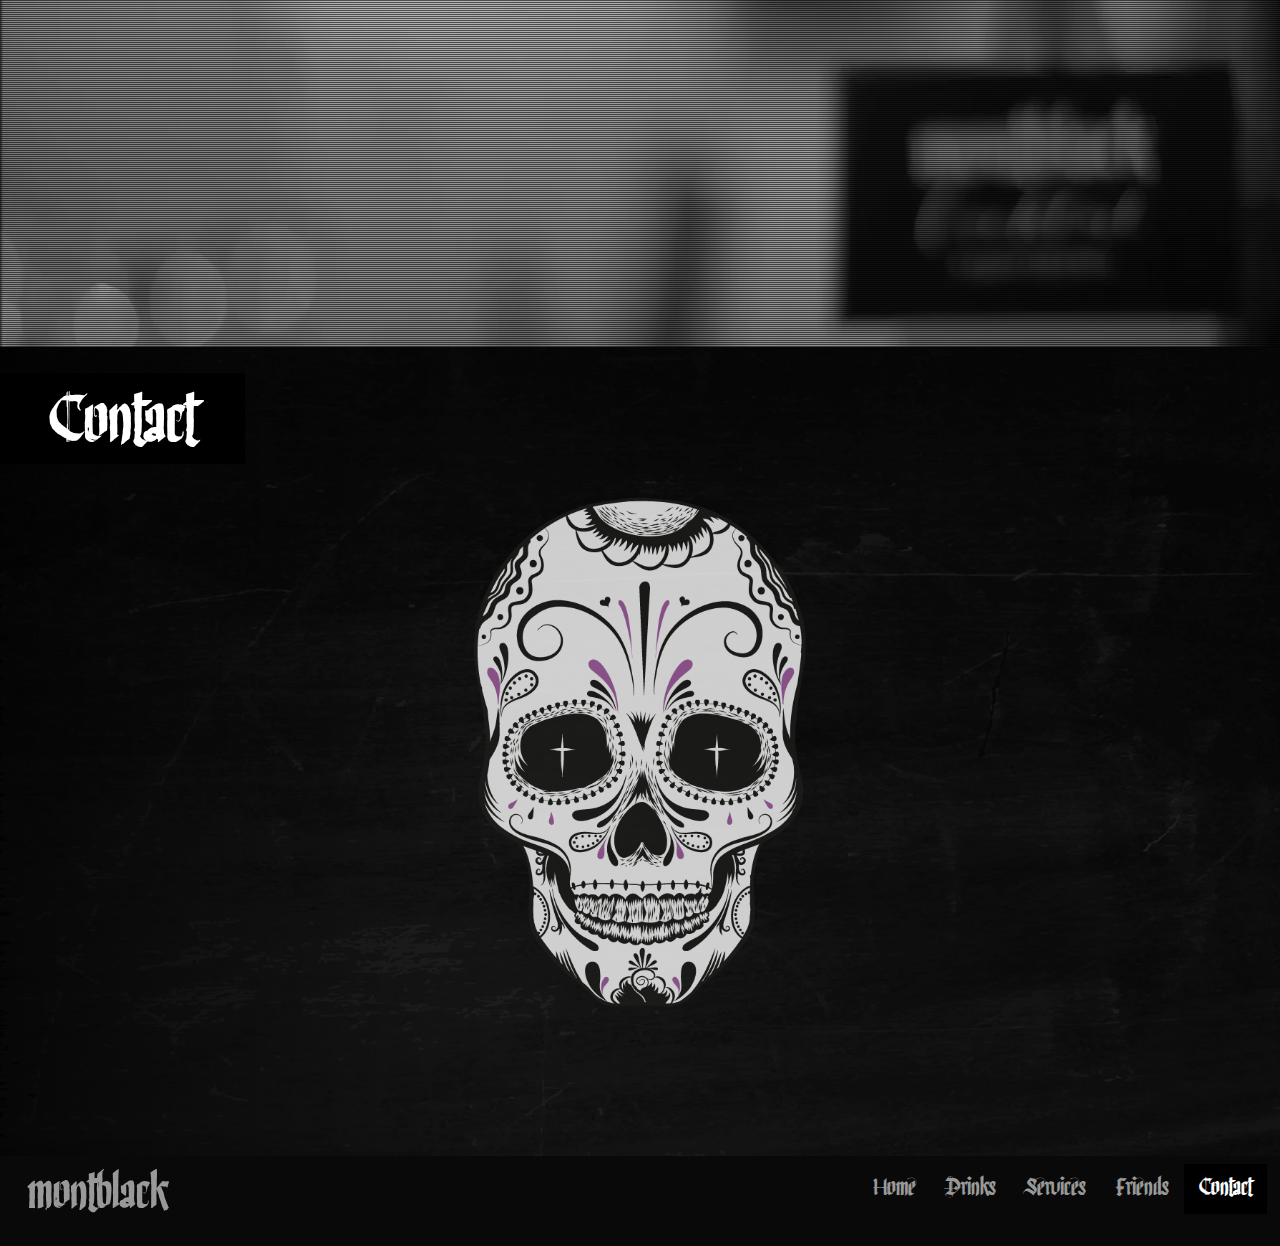
==== commit ecb3d894: "Just Backing up code... this is MESSY!" ====
--- a/index.htm
+++ b/index.htm
@@ -1,353 +1,417 @@
-<!DOCTYPE html>
-<html lang="en">
-<head>
-<meta charset="utf-8">
-<meta http-equiv="X-UA-Compatible" content="IE=edge">
-<meta name="viewport" content="width=device-width, initial-scale=1.0">
-<meta name="description" content="Montblack, Cocktail Experiments">
-<meta name="author" content="Liquid Design">
-<link rel="shortcut icon" href="imgs/ico/favicon.ico">
-
-<title>Montblack - Cocktail Experiments</title>
-
-<!-- Secondary Font -->
-<link href='http://fonts.googleapis.com/css?family=Open+Sans:400,800,700,600' rel='stylesheet' type='text/css'>
-
-<!-- Bootstrap core CSS -->
-<link href="css/bootstrap.css" rel="stylesheet">
-<!-- Custom styles for the parallax plug-in -->
-<link href="css/parallax.css" rel="stylesheet">
-<!-- Custom styles for this template -->
-<link href="css/montblack.css" rel="stylesheet">
-
-
-<!-- HTML5 shim and Respond.js IE8 support of HTML5 elements and media queries -->
-<!--[if lt IE 9]>
-      <script src="https://oss.maxcdn.com/libs/html5shiv/3.7.0/html5shiv.js"></script>
-      <script src="https://oss.maxcdn.com/libs/respond.js/1.3.0/respond.min.js"></script>
-    <![endif]-->
-<!-- HTML5 shim, for IE6-8 support of HTML5 elements -->
-
-</head>
-
-<body>
-	
-	<!-- Home Section -->
-	<a name="home"></a>
-	<section class="parallax-window mb-section-home">
-		 <img id="logo" alt="logo" src="imgs/branding/logo.png" width="100%"/> 
-	</section>
-	
-	<!-- Navigation -->
-	<nav class="navbar navbar-inverse" data-active="home" role="navigation"> </nav>
-	
-	<!-- Separator Mission -->
-	<section class="parallax-window mb-section-video mb-section-video-home">
-	<!-- Video Container -->
-	<div id="bg-video-container"  class="parallax-element mb-parallax-element-video"  data-animations="(top,-30,20,80,parent_width)">
-		<video autoplay loop muted>
-			<source src="video/homeVideoBgComp.mp4" type="video/mp4">
-			<source src="video/homeVideoBgComp.webm" type="video/webm">
-		</video>
-	</div>
-	<!-- lines overlaying video -->
-	<div class="horizontal-lines-overlay"> </div>
-	<div class="slogan"> 
-		we offer personal high quality cocktail services <br/> for private events, corporate events 
-		and special occasions.
-	</div>
-	
-	</section>
-	
-	
-	<!-- Drinks Section -->
-	<a name="drinks"></a>
-	<section class="parallax-window mb-section-drinks">
-		<h1>Drinks</h1>
-	</section>
-	
-	
-	<!-- Navigation -->
-	<nav class="navbar navbar-inverse navbar-section-drinks" data-active="drinks" role="navigation"> </nav>
-	
-	<!-- Separator Instagram Links #MontblackDrinks -->
-	<section class="parallax-window mb-section-video mb-section-video-drinks">
-	<!-- Video Container -->
-	<div id="bg-video-container"  class="parallax-element mb-parallax-element-video"  data-animations="(top,-30,0,80,parent_width)">
-		<video autoplay loop muted>
-			<source src="video/drinksVideoBgComp.mp4" type="video/mp4">
-			<source src="video/drinksVideoBgComp.webm" type="video/webm">
-		</video>
-	</div>
-	<!-- lines overlaying video -->
-	<div class="vertical-lines-overlay"> </div>
-	</section>
-	
-	
-	<!-- Services Section -->
-	<a name="services"></a>
-	<section class="parallax-window mb-section-services">
-		<h1>Services</h1>
-	</section>
-	
-	<!-- Navigation -->
-	<nav class="navbar navbar-inverse navbar-section-services" data-active="services" role="navigation"> </nav>
-	
-	<!-- Separator Instagram Links #MontblackEvents -->
-	<section class="parallax-window mb-section-video mb-section-video mb-section-video-services">
-	<!-- Video Container -->
-	<div id="bg-video-container"  class="parallax-element mb-parallax-element-video"  data-animations="(top,-35,0,70,parent_width)">
-		<video autoplay loop muted>
-			<source src="video/servicesVideoBgComp.mp4" type="video/mp4">
-			<source src="video/servicesVideoBgComp.webm" type="video/webm">
-		</video>
-	</div>
-	<!-- lines overlaying video -->
-	<div class="horizontal-lines-overlay"> </div>
-	<div class="slogan slogan-services"> 
-		we create an original contemporary space inside your event <br/> 
-		where traditional cocktail recipes become as exclusive  <br/> 
-		as our own original creations.
-	</div>
-	</section>
-	
-	
-	
-	<!-- Friends Section -->
-	<a name="friends"></a>
-	<section class="parallax-window mb-section-friends"> 
-		<h1>Friends</h1>
-	</section>
-
-	<!-- Navigation -->
-	<nav class="navbar navbar-inverse navbar-section-friends" data-active="friends" role="navigation"> </nav>
-	
-	<!-- Separator Instagram/Facebook #MontblackFriends -->
-	<section class="parallax-window mb-section-video mb-section-video-friends">
-	<!-- Video Container -->
-	<div id="bg-video-container"  class="parallax-element mb-parallax-element-video"  data-animations="(top,-10,20,80,parent_width)">
-		<video autoplay loop muted>
-			<source src="video/friendsVideoBgComp.mp4" type="video/mp4">
-			<source src="video/friendsVideoBgComp.webm" type="video/webm">
-		</video>
-	</div>
-	<!-- lines overlaying video -->
-	<div class="horizontal-lines-overlay"> </div>
-	
-	<!-- www.intagme.com --> 
-    <iframe class="instagramWidget"  src="http://www.intagme.com/in/?u=Y29jYWNvbGF8aW58MjAwfDV8Mnx8bm98NjB8dW5kZWZpbmVk"  allowTransparency="true" frameborder="0" scrolling="no" style="border:none; overflow:hidden;" ></iframe>
-	
-	</section>
-	
-  <!-- Contacts Section -->
-  <a name="contacts"></a>
-  <footer class="parallax-window mb-section-contacts">
-  	<h1>Contact</h1>
-  	<img id="skull" alt="logo" src="imgs/branding/large_skull.png" width="100%"/>
-  </footer>  
-
- 
- <!-- Navigation -->
- <nav class="navbar navbar-inverse navbar-section-contacts" data-active="contacts" role="navigation"> </nav>
-   
-
-  
-  <!-- Footer -->
-  
-  <!-- 
-   <footer>
-	 <p id="ft">&copy; MontBlack Cocktail Experiments </p>
-	  
-   </footer>
-  -->
-   
-   
-   
-   
-   
-	<!-- Bootstrap core JavaScript -->
-	<!-- Placed at the end of the document so the pages load faster -->
-	<script src="https://code.jquery.com/jquery-1.10.2.min.js"></script>
-	<script src="js/coreFunctions.js"></script>
-	<script src="js/bootstrap.min.js"></script>
-	<!-- Parallax JavaScript -->
-	<script src="js/parallax.js"></script>
-	<script>
-	 $(function() {
-			
-		 	//// SLOGANS
-		 	$(".slogan").hide();
-		 	$(window).scroll(function () { 
-		 		$(".slogan").each(function () {
-		 			// Force this animation to happen only once
-		 			if (!($(this).is(':visible')) ) {
-			 			$(this).show();
-			 			var offset = $(this).offset().top;
-			 			var h = $(this).height();
-			 			$(this).hide();
-			 			
-			 			// Animation Trigger
-			 			if (window.pageYOffset + $(window).innerHeight() > $(this).parent().offset().top + $(this).parent().height() - $(this).parent().height()*0.2 ) {
-			 				$(this).fadeIn(700);
-			 			} 
-		 			}
-		 		});	
-		 	});
-		 
-		 
-		 	//NAVVV
-		 	$(".navbar").each(function () { 
-		 		activeString = "class='active'";
-		 		unactiveString = "";
-		 		
-		 		$(this).append(
-		 			 "<!-- Brand and toggle get grouped for better mobile display -->"
-		 			+"<div class='navbar-header'>"
-		 			/*+    "<button type='button' class='navbar-toggle' data-toggle='collapse' data-target='#bs-example-navbar-collapse-1'>"
-		 			+      "<span class='sr-only'>Toggle navigation</span>"
-		 			+      "<span class='icon-bar'></span>"
-		 			+      "<span class='icon-bar'></span>"
-		 			+      "<span class='icon-bar'></span>"
-		 			+    "</button>"*/
-		 			+    "<a class='navbar-brand' href='#home''>montblack</a>"
-		 			+  "</div>"
-		 			
-		 			+  "<!-- Collect the nav links, forms, and other content for toggling -->"
-		 			+  "<div class='collapse navbar-collapse' id='bs-example-navbar-collapse-1'>"
-		 			+    "<ul class='nav navbar-nav navbar-right'>"
-		 			+      "<li "+ (($(this).attr("data-active") == "home")?activeString:unactiveString) +"><a class='menu-link' href='#home'>Home</a></li>"
-		 			+      "<li "+ (($(this).attr("data-active") == "drinks")?activeString:unactiveString) +"><a class='menu-link' href='#drinks'>Drinks</a></li>"
-		 			+      "<li "+ (($(this).attr("data-active") == "services")?activeString:unactiveString) +"><a class='menu-link' href='#services'>Services</a></li>"
-		 			+      "<li "+ (($(this).attr("data-active") == "friends")?activeString:unactiveString) +"><a class='menu-link' href='#friends'>Friends</a></li>"
-		 			+      "<li "+ (($(this).attr("data-active") == "contacts")?activeString:unactiveString) +"><a class='menu-link' href='#contacts'>Contact</a></li>"
-		 			+    "</ul>"
-		 			+  "</div><!-- /.navbar-collapse -->"		
-		 		);
-		 	});
-		 	 // Substitute regular anchors with scroll to animation
-		 	 $('a[href*=#]:not([href=#])').click(function() {
-		 		    if (location.pathname.replace(/^\//,'') == this.pathname.replace(/^\//,'') && location.hostname == this.hostname) {
-		 		      var target = $(this.hash);
-		 		      target = target.length ? target : $('[name=' + this.hash.slice(1) +']');
-		 		      var hashCode = this.hash.slice(1);
-		 		      
-		 		      if (target.length &&  $(".mb-section-" + hashCode).length) {
-		 		    	 
-		 		    	 /* if the slogan on a particular section is invisible 
-		 		    	  * and the user is accessing that section via menu
-		 		    	  * than instead of fading in the slogan as we do for scrolling users
-		 		    	  * we just make the element visible
-		 		    	 */ 
-		 		    	 if (hashCode=="drinks") {
-		 		    		 if(!($($(".mb-section-video-home").find(".slogan")[0]).is(":visible"))) {
-				 					$($(".mb-section-video-home").find(".slogan")[0]).show();
-				 	 		 }
-		 		    	 }
-		 		    	 else if (hashCode=="friends") {
-		 		    		 if(!($($(".mb-section-video-services").find(".slogan")[0]).is(":visible"))) {
-				 					$($(".mb-section-video-services").find(".slogan")[0]).show();
-				 	 		 }
-		 		    	 }
-		 		    	
-		 		    	  
-		 		    	 // Animate Scroll is separated otherwise the callback is called twice
-		 		    	 
-		 		    	 $('body').animate({
-			 		          scrollTop: $(".mb-section-" + this.hash.slice(1)).offset().top 
-			 		        }, 1000); 
-		 		    	  
-		 		    	  $('html').animate({
-			 		          scrollTop: $(".mb-section-" + this.hash.slice(1)).offset().top 
-			 		        }, 1000, function () { history.pushState({code:hashCode}, '', window.location.href); });
-		 		        return false;
-		 		      }
-		 		    }
-		 		  });
-		 	
-		 	 
-		 	//END NAV
-		 	window.onpopstate = function(event) {
-	 		    var section =  coreFunctions.isDefined(event.state)?event.state.code:"home";  				
-	 		    $('html, body').stop().animate({
-	 		        	  scrollTop: $(".mb-section-" + section).offset().top 
-	 		        }, 1000);
-		 	};
-			
-		
-			// IE detect
-			/*function iedetect(v) {
-		
-			    var r = RegExp('msie' + (!isNaN(v) ? ('\\s' + v) : ''), 'i');
-				return r.test(navigator.userAgent);
-					
-			}
-		
-			// For mobile screens, just show an image called 'poster.jpg'. Mobile
-			// screens don't support autoplaying videos, or for IE.
-			if(screen.width < 800 || iedetect(8) || iedetect(7) || 'ontouchstart' in window) {
-			
-				(adjSize = function() { // Create function called adjSize
-					
-					$width = $('#bg-video-container').width(); // Width of the screen
-					$height = $('#bg-video-container').height(); // Height of the screen
-					
-					// Resize image accordingly
-					$('#bg-video-container').css({
-						'background-image' : 'url(poster.jpg)', 
-						'background-size' : 'cover', 
-						'width' : $width+'px', 
-						'height' : $height+'px'
-					});
-					
-					// Hide video
-					$('video').hide();
-					
-				})(); // Run instantly
-				
-				// Run on resize too
-				$(window).resize(adjSize);
-			}
-			else {
-		
-				// Wait until the video meta data has loaded
-				$('#bg-video-container video').on('loadedmetadata', function() {
-					
-					var $width, $height, // Width and height of screen
-						$vidwidth = this.videoWidth, // Width of video (actual width)
-						$vidheight = this.videoHeight, // Height of video (actual height)
-						$aspectRatio = $vidwidth / $vidheight; // The ratio the video's height and width are in
-								
-					(adjSize = function() { // Create function called adjSize
-									
-						$width = $('#bg-video-container').width(); // Width of the screen
-						$height = $('#bg-video-container').height(); // Height of the screen
-									
-						$boxRatio = $width / $height; // The ratio the screen is in
-									
-						$adjRatio = $aspectRatio / $boxRatio; // The ratio of the video divided by the screen size
-									
-						// Set the container to be the width and height of the screen
-						$('#bg-video-container').css({'width' : $width+'px', 'height' : $height+'px'}); 
-									
-						if($boxRatio < $aspectRatio) { // If the screen ratio is less than the aspect ratio..
-							// Set the width of the video to the screen size multiplied by $adjRatio
-							$vid = $('#bg-video-container video').css({'width' : $width*$adjRatio+'px'}); 
-						} else {
-							// Else just set the video to the width of the screen/container
-							$vid = $('#bg-video-container video').css({'width' : $width+'px'});
-						}
-										 
-					})(); // Run function immediately
-								
-					// Run function also on window resize.
-					$(window).resize(adjSize);
-								
-				});
-			}*/
-			
-		});
-	</script>
-</body>
-</html>
-
-
+<!DOCTYPE html>
+<html lang="en">
+<head>
+<meta charset="utf-8">
+<meta http-equiv="X-UA-Compatible" content="IE=edge">
+<meta name="viewport" content="width=device-width, initial-scale=1.0, maximum-scale=1.0, user-scalable=0">
+<meta name="description" content="Montblack, Cocktail Experiments">
+<meta name="author" content="Liquid Design">
+<link rel="shortcut icon" href="imgs/ico/favicon.ico">
+<title>Montblack - Cocktail Experiments</title>
+
+
+
+<!-- Web Fonts --------------------------------------------->
+<link href='http://fonts.googleapis.com/css?family=Open+Sans:400,800,700,600' rel='stylesheet' type='text/css'>
+<!-- ---- -------------------------------------------------->
+
+
+<!-- CSS -------------------------------------------------->
+<!-- Bootstrap core CSS -->
+<link href="css/bootstrap.css" rel="stylesheet">
+<!-- Custom styles for the parallax plug-in -->
+<link href="css/parallax.css" rel="stylesheet">
+<!-- Custom styles for this template -->
+<link href="css/montblack.css" rel="stylesheet">
+<!-- --- -------------------------------------------------->
+
+<!-- HTML5 shim and Respond.js IE8 support of HTML5 elements and media queries -->
+<!--[if lt IE 9]>
+      <script src="https://oss.maxcdn.com/libs/html5shiv/3.7.0/html5shiv.js"></script>
+      <script src="https://oss.maxcdn.com/libs/respond.js/1.3.0/respond.min.js"></script>
+    <![endif]-->
+<!-- HTML5 shim, for IE6-8 support of HTML5 elements -->
+
+</head>
+<body>
+	
+	<!-- Home Section ------------------------------------------------------------------------------>
+	<!-- ............ ------------------------------------------------------------------------------>
+	<!-- ............ ------------------------------------------------------------------------------>
+	
+	<a name="home"></a>
+	<section class="parallax-window mb-section-home">
+		 <img id="logo" alt="logo" src="imgs/branding/logo.png" width="100%"/> 
+	</section>
+	
+	<!-- Navigation -->
+	<nav class="navbar navbar-inverse" data-active="home" role="navigation"> </nav>
+	
+	<!-- Separator Mission -->
+	<section class="parallax-window mb-section-video mb-section-video-home">
+		<!-- Video Container -->
+		<div id="bg-video-container"  class="parallax-element mb-parallax-element-video"  data-animations="(top,-20,20,80,parent_width)" data-animations-fallback-img="(top,-20,20,50,parent_width);(left,-50,10,100,parent_width)" data-fallback-img="video/homeVideoBgComp.jpg">
+			<video autoplay loop muted>
+				<source src="video/homeVideoBgComp.mp4" type="video/mp4">
+				<source src="video/homeVideoBgComp.webm" type="video/webm">
+			</video>
+		</div>
+		<!-- lines overlaying video -->
+		<div class="horizontal-lines-overlay"> </div>
+		<div class="slogan"> 
+			we offer personal high quality cocktail services <br/> for private events, corporate events 
+			and special occasions.
+		</div>
+	</section>
+	
+	
+	<!-- Drinks Section ---------------------------------------------------------------------------->
+	<!-- ............ ------------------------------------------------------------------------------>
+	<!-- ............ ------------------------------------------------------------------------------>
+	<!-- ............ ------------------------------------------------------------------------------>
+	
+	<a name="drinks"></a>
+	<section class=" parallax-window mb-section-drinks">
+		<h1>Drinks</h1>
+	</section>
+	
+	
+	<!-- Navigation -->
+	<nav class="navbar navbar-inverse navbar-section-drinks" data-active="drinks" role="navigation"> </nav>
+	
+	<!-- Separator Instagram Links #MontblackDrinks -->
+	<section class="parallax-window mb-section-video mb-section-video-drinks">
+	<!-- Video Container -->
+	<div id="bg-video-container"  class="parallax-element mb-parallax-element-video"  data-animations="(top,10,0,80,parent_width)" data-animations-fallback-img="(top,-20,20,50,parent_width);(left,-50,10,100,parent_width)" data-fallback-img="video/drinksVideoBgComp.jpg">
+		<!-- 
+		<video autoplay loop muted>
+			<source src="video/drinksVideoBgComp.mp4" type="video/mp4">
+			<source src="video/drinksVideoBgComp.webm" type="video/webm">
+		</video>
+		 -->
+	</div>
+	<!-- lines overlaying video -->
+	<div class="vertical-lines-overlay"> </div>
+	</section>
+	
+	
+	
+	
+	<!-- Services Section -------------------------------------------------------------------------->
+	<!-- ............ ------------------------------------------------------------------------------>
+	<!-- ............ ------------------------------------------------------------------------------>
+	<!-- ............ ------------------------------------------------------------------------------>
+	
+	<a name="services"></a>
+	<section class="parallax-window mb-section-services">
+		<h1>Services</h1>
+	</section>
+	
+	<!-- Navigation -->
+	<nav class="navbar navbar-inverse navbar-section-services" data-active="services" role="navigation"> </nav>
+	
+	<!-- Separator Instagram Links #MontblackEvents -->
+	<section class="parallax-window mb-section-video mb-section-video mb-section-video-services">
+	<!-- Video Container -->
+	<div id="bg-video-container"  class="parallax-element mb-parallax-element-video"  data-animations="(top,-35,0,70,parent_width)" data-animations-fallback-img="(top,-20,20,50,parent_width);(left,-50,10,100,parent_width)" data-fallback-img="video/servicesVideoBgComp.jpg">
+		<video autoplay loop muted>
+			<source src="video/servicesVideoBgComp.mp4" type="video/mp4">
+			<source src="video/servicesVideoBgComp.webm" type="video/webm">
+		</video>
+	</div>
+	<!-- lines overlaying video -->
+	<div class="horizontal-lines-overlay"> </div>
+	<div class="slogan slogan-services"> 
+		we create an original contemporary space inside your event <br/> 
+		where traditional cocktail recipes become as exclusive  <br/> 
+		as our own original creations.
+	</div>
+	</section>
+	
+	
+	
+	<!-- Friends Section --------------------------------------------------------------------------->
+	<!-- ............ ------------------------------------------------------------------------------>
+	<!-- ............ ------------------------------------------------------------------------------>
+	<!-- ............ ------------------------------------------------------------------------------>
+	
+	
+	<a name="friends"></a>
+	<section class="parallax-window mb-section-friends"> 
+		<h1>Friends</h1>
+	</section>
+
+	<!-- Navigation -->
+	<nav class="navbar navbar-inverse navbar-section-friends" data-active="friends" role="navigation"> </nav>
+	
+	<!-- Separator Instagram/Facebook #MontblackFriends -->
+	<section class="parallax-window mb-section-video mb-section-video-friends">
+	<!-- Video Container -->
+	<div id="bg-video-container"  class="parallax-element mb-parallax-element-video"  data-animations="(top,-10,20,80,parent_width)" data-animations-fallback-img="(top,-20,20,50,parent_width);(left,-50,10,100,parent_width)" data-fallback-img="video/friendsVideoBgComp.jpg">
+		<video autoplay loop muted>
+			<source src="video/friendsVideoBgComp.mp4" type="video/mp4">
+			<source src="video/friendsVideoBgComp.webm" type="video/webm">
+		</video>
+	</div>
+	<!-- lines overlaying video -->
+	<div class="horizontal-lines-overlay"> </div>
+	
+	<!-- www.intagme.com --> 
+    <iframe id="iframe" class="instagramWidget"  src="http://www.intagme.com/in/?u=Y29jYWNvbGF8aW58MjAwfDV8Mnx8bm98NjB8dW5kZWZpbmVk"  allowTransparency="true" frameborder="0" scrolling="no" style="border:none; overflow:hidden;" ></iframe>
+    
+	
+	</section>
+	
+  <!-- Contacts Section ---------------------------------------------------------------------------->
+  <!-- ............ -------------------------------------------------------------------------------->
+  <!-- ............ -------------------------------------------------------------------------------->
+  <!-- ............ -------------------------------------------------------------------------------->
+  
+  
+  <a name="contacts"></a>
+  <footer class="parallax-window mb-section-contacts">
+  	<h1>Contact</h1>
+  	<img id="skull" alt="logo" src="imgs/branding/large_skull.png" width="100%"/>
+  </footer>  
+
+ 
+ <!-- Navigation -->
+ <nav class="navbar navbar-inverse navbar-section-contacts" data-active="contacts" role="navigation"> </nav>
+ 
+ 
+ 
+ 
+  <!-- Java Script --------------------------------------------------------------------------------->
+  <!-- ............ -------------------------------------------------------------------------------->
+  <!-- ............ -------------------------------------------------------------------------------->
+  <!-- ............ -------------------------------------------------------------------------------->
+ 
+ 
+	<!-- Bootstrap core JavaScript -->
+	<!-- Placed at the end of the document so the pages load faster -->
+	<script src="https://code.jquery.com/jquery-1.10.2.min.js"></script>
+	<script src="js/coreFunctions.js"></script>
+	<script src="js/bootstrap.min.js"></script>
+	
+	<script>
+	 $(function() {
+		 
+			
+		 	//// SLOGANS
+		 	$(".slogan").hide();
+		 	$(window).scroll(function () {
+		 		$(".slogan").each(function () {
+		 			// Force this animation to happen only once
+		 			if (!($(this).is(':visible')) ) {
+			 			$(this).show();
+			 			var offset = $(this).offset().top;
+			 			var h = $(this).height();
+			 			$(this).hide();
+			 			
+			 			// Animation Trigger
+			 			if (window.pageYOffset + $(window).innerHeight() > $(this).parent().offset().top + $(this).parent().height() - $(this).parent().height()*0.2 ) {
+			 				$(this).fadeIn(700);
+			 			} 
+		 			}
+		 		});	
+		 	});
+		 
+		 
+		 	//NAVVV
+		 	$(".navbar").each(function () { 
+		 		activeString = "class='active'";
+		 		unactiveString = "";
+		 		
+		 		$(this).append(
+		 			 "<!-- Brand and toggle get grouped for better mobile display -->"
+		 			+"<div class='navbar-header'>"
+		 			/*+    "<button type='button' class='navbar-toggle' data-toggle='collapse' data-target='#bs-example-navbar-collapse-1'>"
+		 			+      "<span class='sr-only'>Toggle navigation</span>"
+		 			+      "<span class='icon-bar'></span>"
+		 			+      "<span class='icon-bar'></span>"
+		 			+      "<span class='icon-bar'></span>"
+		 			+    "</button>"*/
+		 			+    "<a class='navbar-brand' href='#home''>montblack</a>"
+		 			+  "</div>"
+		 			
+		 			+  "<!-- Collect the nav links, forms, and other content for toggling -->"
+		 			+  "<div class='collapse navbar-collapse' id='bs-example-navbar-collapse-1'>"
+		 			+    "<ul class='nav navbar-nav navbar-right'>"
+		 			+      "<li "+ (($(this).attr("data-active") == "home")?activeString:unactiveString) +"><a class='menu-link' href='#home'>Home</a></li>"
+		 			+      "<li "+ (($(this).attr("data-active") == "drinks")?activeString:unactiveString) +"><a class='menu-link' href='#drinks'>Drinks</a></li>"
+		 			+      "<li "+ (($(this).attr("data-active") == "services")?activeString:unactiveString) +"><a class='menu-link' href='#services'>Services</a></li>"
+		 			+      "<li "+ (($(this).attr("data-active") == "friends")?activeString:unactiveString) +"><a class='menu-link' href='#friends'>Friends</a></li>"
+		 			+      "<li "+ (($(this).attr("data-active") == "contacts")?activeString:unactiveString) +"><a class='menu-link' href='#contacts'>Contact</a></li>"
+		 			+    "</ul>"
+		 			+  "</div><!-- /.navbar-collapse -->"		
+		 		);
+		 	});
+		 	 // Substitute regular anchors with scroll to animation
+		 	 $('a[href*=#]:not([href=#])').click(function() {
+		 		    if (location.pathname.replace(/^\//,'') == this.pathname.replace(/^\//,'') && location.hostname == this.hostname) {
+		 		      var target = $(this.hash);
+		 		      target = target.length ? target : $('[name=' + this.hash.slice(1) +']');
+		 		      var hashCode = this.hash.slice(1);
+		 		      
+		 		      if (target.length &&  $(".mb-section-" + hashCode).length) {
+		 		    	 
+		 		    	 /* if the slogan on a particular section is invisible 
+		 		    	  * and the user is accessing that section via menu
+		 		    	  * than instead of fading in the slogan as we do for scrolling users
+		 		    	  * we just make the element visible
+		 		    	 */ 
+		 		    	 if (hashCode=="drinks") {
+		 		    		 if(!($($(".mb-section-video-home").find(".slogan")[0]).is(":visible"))) {
+				 					$($(".mb-section-video-home").find(".slogan")[0]).show();
+				 	 		 }
+		 		    	 }
+		 		    	 else if (hashCode=="friends") {
+		 		    		 if(!($($(".mb-section-video-services").find(".slogan")[0]).is(":visible"))) {
+				 					$($(".mb-section-video-services").find(".slogan")[0]).show();
+				 	 		 }
+		 		    	 }
+		 		    	
+		 		    	  
+		 		    	 // Animate Scroll is separated otherwise the callback is called twice
+		 		    	 
+		 		    	 $('body').animate({
+			 		          scrollTop: $(".mb-section-" + this.hash.slice(1)).offset().top 
+			 		        }, 1000); 
+		 		    	  
+		 		    	  $('html').animate({
+			 		          scrollTop: $(".mb-section-" + this.hash.slice(1)).offset().top 
+			 		        }, 1000, function () { history.pushState({code:hashCode}, '', window.location.href); });
+		 		        return false;
+		 		      }
+		 		    }
+		 		  });
+		 	
+		 	 
+		 	//END NAV
+		 	// history 
+		 	window.onpopstate = function(event) {
+		 		event.preventDefault();
+		 		var section =  coreFunctions.isDefined(event.state)?event.state.code:"home";
+	 		   
+	 		    $('html, body').stop().animate({
+	 		        	  scrollTop: $(".mb-section-" + section).offset().top 
+	 		        }, 1000);
+	 		    
+	 		    return false;
+		 	};
+			
+		
+			// IE detect
+			/*function iedetect(v) {
+		
+			    var r = RegExp('msie' + (!isNaN(v) ? ('\\s' + v) : ''), 'i');
+				return r.test(navigator.userAgent);
+					
+			}
+		
+			// For mobile screens, just show an image called 'poster.jpg'. Mobile
+			// screens don't support autoplaying videos, or for IE.
+			if(screen.width < 800 || iedetect(8) || iedetect(7) || 'ontouchstart' in window) {
+			
+				(adjSize = function() { // Create function called adjSize
+					
+					$width = $('#bg-video-container').width(); // Width of the screen
+					$height = $('#bg-video-container').height(); // Height of the screen
+					
+					// Resize image accordingly
+					$('#bg-video-container').css({
+						'background-image' : 'url(poster.jpg)', 
+						'background-size' : 'cover', 
+						'width' : $width+'px', 
+						'height' : $height+'px'
+					});
+					
+					// Hide video
+					$('video').hide();
+					
+				})(); // Run instantly
+				
+				// Run on resize too
+				$(window).resize(adjSize);
+			}
+			else {
+		
+				// Wait until the video meta data has loaded
+				$('#bg-video-container video').on('loadedmetadata', function() {
+					
+					var $width, $height, // Width and height of screen
+						$vidwidth = this.videoWidth, // Width of video (actual width)
+						$vidheight = this.videoHeight, // Height of video (actual height)
+						$aspectRatio = $vidwidth / $vidheight; // The ratio the video's height and width are in
+								
+					(adjSize = function() { // Create function called adjSize
+									
+						$width = $('#bg-video-container').width(); // Width of the screen
+						$height = $('#bg-video-container').height(); // Height of the screen
+									
+						$boxRatio = $width / $height; // The ratio the screen is in
+									
+						$adjRatio = $aspectRatio / $boxRatio; // The ratio of the video divided by the screen size
+									
+						// Set the container to be the width and height of the screen
+						$('#bg-video-container').css({'width' : $width+'px', 'height' : $height+'px'}); 
+									
+						if($boxRatio < $aspectRatio) { // If the screen ratio is less than the aspect ratio..
+							// Set the width of the video to the screen size multiplied by $adjRatio
+							$vid = $('#bg-video-container video').css({'width' : $width*$adjRatio+'px'}); 
+						} else {
+							// Else just set the video to the width of the screen/container
+							$vid = $('#bg-video-container video').css({'width' : $width+'px'});
+						}
+										 
+					})(); // Run function immediately
+								
+					// Run function also on window resize.
+					$(window).resize(adjSize);
+								
+				});
+			}*/
+			
+
+		});
+	 
+	</script>
+	
+	<script>
+	
+	if(coreFunctions.isMobile()) {
+		
+		// Remove Videos on Mobile and substitute them with pic in data-fallback
+		$(".mb-section-video").each(function () { 
+
+			var videoSection = $(this);
+			$(this).find(".mb-parallax-element-video").each(function () {
+				
+				if(coreFunctions.isDefined($(this).attr("data-fallback-img"))) {
+					// set fallback image as bg for the div
+					$(this).css("background-image", "url('"+ $(this).attr("data-fallback-img") +"')" );
+					$(this).css("background-size","cover");
+					// define div size if needed (TODO::: SHOULDNT)
+					$(this).height($(this).height()*2);
+					
+					// set fallback animation (TODO::: SUBSTITUTE ATTR FOR CONSTANTS)
+					if(coreFunctions.isDefined($(this).attr("data-animations-fallback-img"))) {
+						$(this).attr("data-animations", $(this).attr("data-animations-fallback-img"));
+					}
+				}
+				$(this).html("");
+			});
+		});
+
+	}
+	
+
+     </script>
+	
+	<!-- Parallax JavaScript -->
+	<script src="js/parallax.js"></script>
+	
+</body>
+</html>
+
+
--- a/css/parallax.css
+++ b/css/parallax.css
@@ -5,6 +5,7 @@
 	width: 100%;
 	height:90%; /* By default parallax windows will be full screen - almost to show that there is scrolling */
 	z-index:-1; /* So that elements outside the window stay on top of it when needed */
+	 
 }
 
 .parallax-element,
--- a/css/montblack.css
+++ b/css/montblack.css
@@ -1,4 +1,5 @@
-*{padding:0;margin:0;}
+* { padding:0; margin:0; }
+
 
 /************************************************************************************************************************** 
  *
@@ -55,6 +56,7 @@
 	margin:0;
 	height:10%;
 	overflow: hidden;
+	
 }
 
 .navbar-brand {
@@ -77,8 +79,12 @@
 	background-repeat: no-repeat;
 }
 
+.mb-section-video {
+	background-image: none;
+}
+
 /* Disable image selection */
-img {
+* {
 	-webkit-user-select: none;
 	-khtml-user-select: none;
 	-moz-user-select: none;
@@ -138,6 +144,7 @@
 .mb-parallax-element-video {
 	top:0%;
 	left:0%;
+	background-repeat: no-repeat;
 }
  
  .horizontal-lines-overlay, 
@@ -150,6 +157,7 @@
  
  .horizontal-lines-overlay {
  	background-image: url("../imgs/bg/patternHorizontalLines.png");
+ 	
  } 
  .vertical-lines-overlay {
  	background-image: url("../imgs/bg/patternVerticallLines.png");
@@ -238,7 +246,6 @@
 
 .mb-section-video-friends {
 	top:-40.1%;
-	height: 100%;
 
 }
 .mb-section-friends-dummy-content {
@@ -292,24 +299,13 @@
 		 background-image: url("../imgs/branding/logo-skull.png");
 		 background-size: auto 90%;
 		 background-position: center 10px;
-		 /*background-color: red;*/
+		 background-color: red;
 		 /*height: 90%;*/
  	}
 	
-	.mb-separator-slogan {
-		background-image: url("../imgs/branding/slogan.png");
-		background-size: auto 100%;
-		height:100px;
-		margin-top: -50px;
-	}
-	
-	.mb-section-services {
-		margin-top: -50px;
-		background-position: center;
-		background-size: 100%;
-		width:100%;
-		height: 70%;
-	}	
+	.parallax-window {
+		background-image: url("../imgs/bg/landscape/max767/sectionBGHighContrast.jpg");
+	}
 
 }
 
@@ -327,20 +323,32 @@
 	.mb-section-logo {
 		/*background-color: yellow;*/
 	}
-}
-
-
-/* L Devices -  Small Laptops - Tablets Landscape */
+   .parallax-window {
+		background-image: url("../imgs/bg/landscape/max992/sectionBGHighContrast.jpg");
+	}
+}
+
+
+/* M Devices -  Small Laptops - Tablets Landscape */
 @media(min-width:992px){
 	.mb-section-logo {
 		/*background-color: green;*/
 	}
-}
-
-/* XL Devices - Computer Screens */
+	.parallax-window {
+		background-image: url("../imgs/bg/landscape/max1200/sectionBGHighContrast.jpg");
+	}
+}
+
+/* L Devices - Computer Screens */
 @media(min-width:1200px){
 	.mb-section-logo {
 		/*background-color: blue;*/
 	}
-	
+	.parallax-window {
+		background-image: url("../imgs/bg/landscape/max1440/sectionBGHighContrast.jpg");
+	}
+	.mb-section-video {
+		background-image: none;
+	}
+
 }